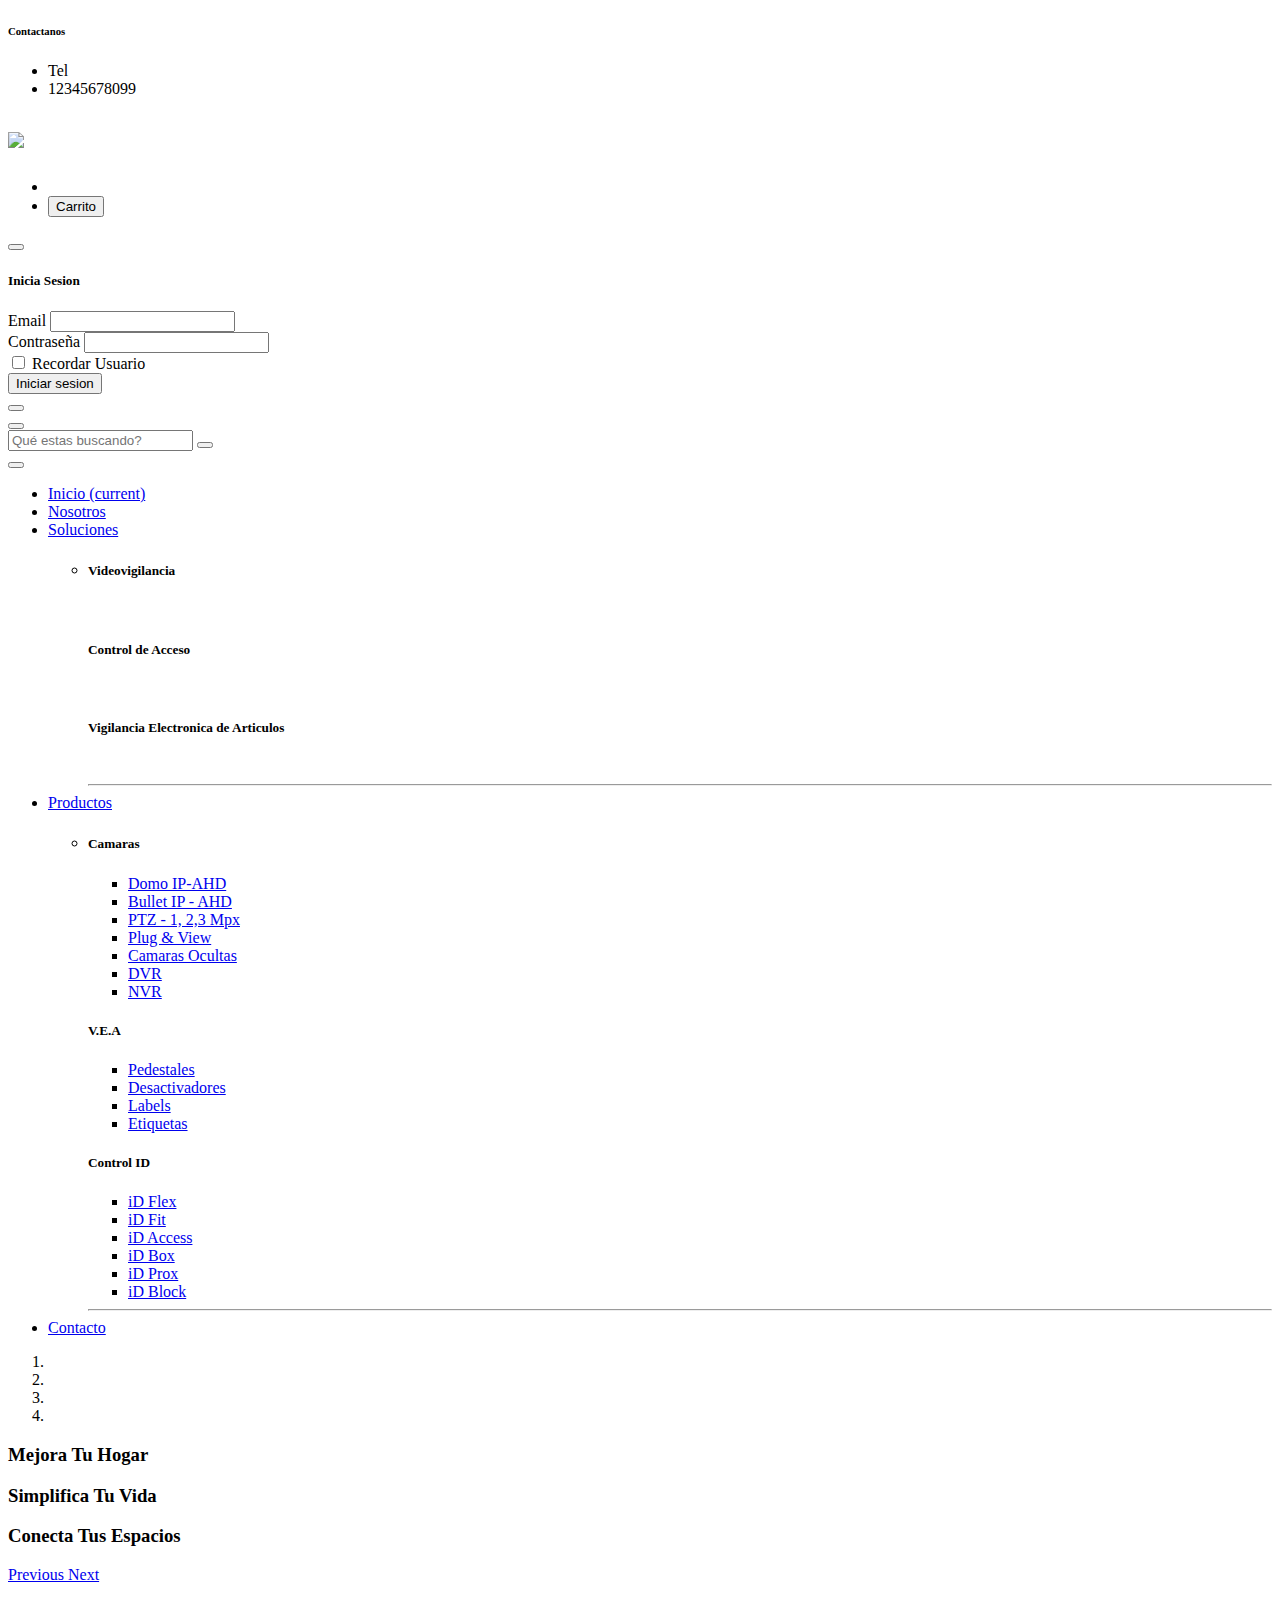
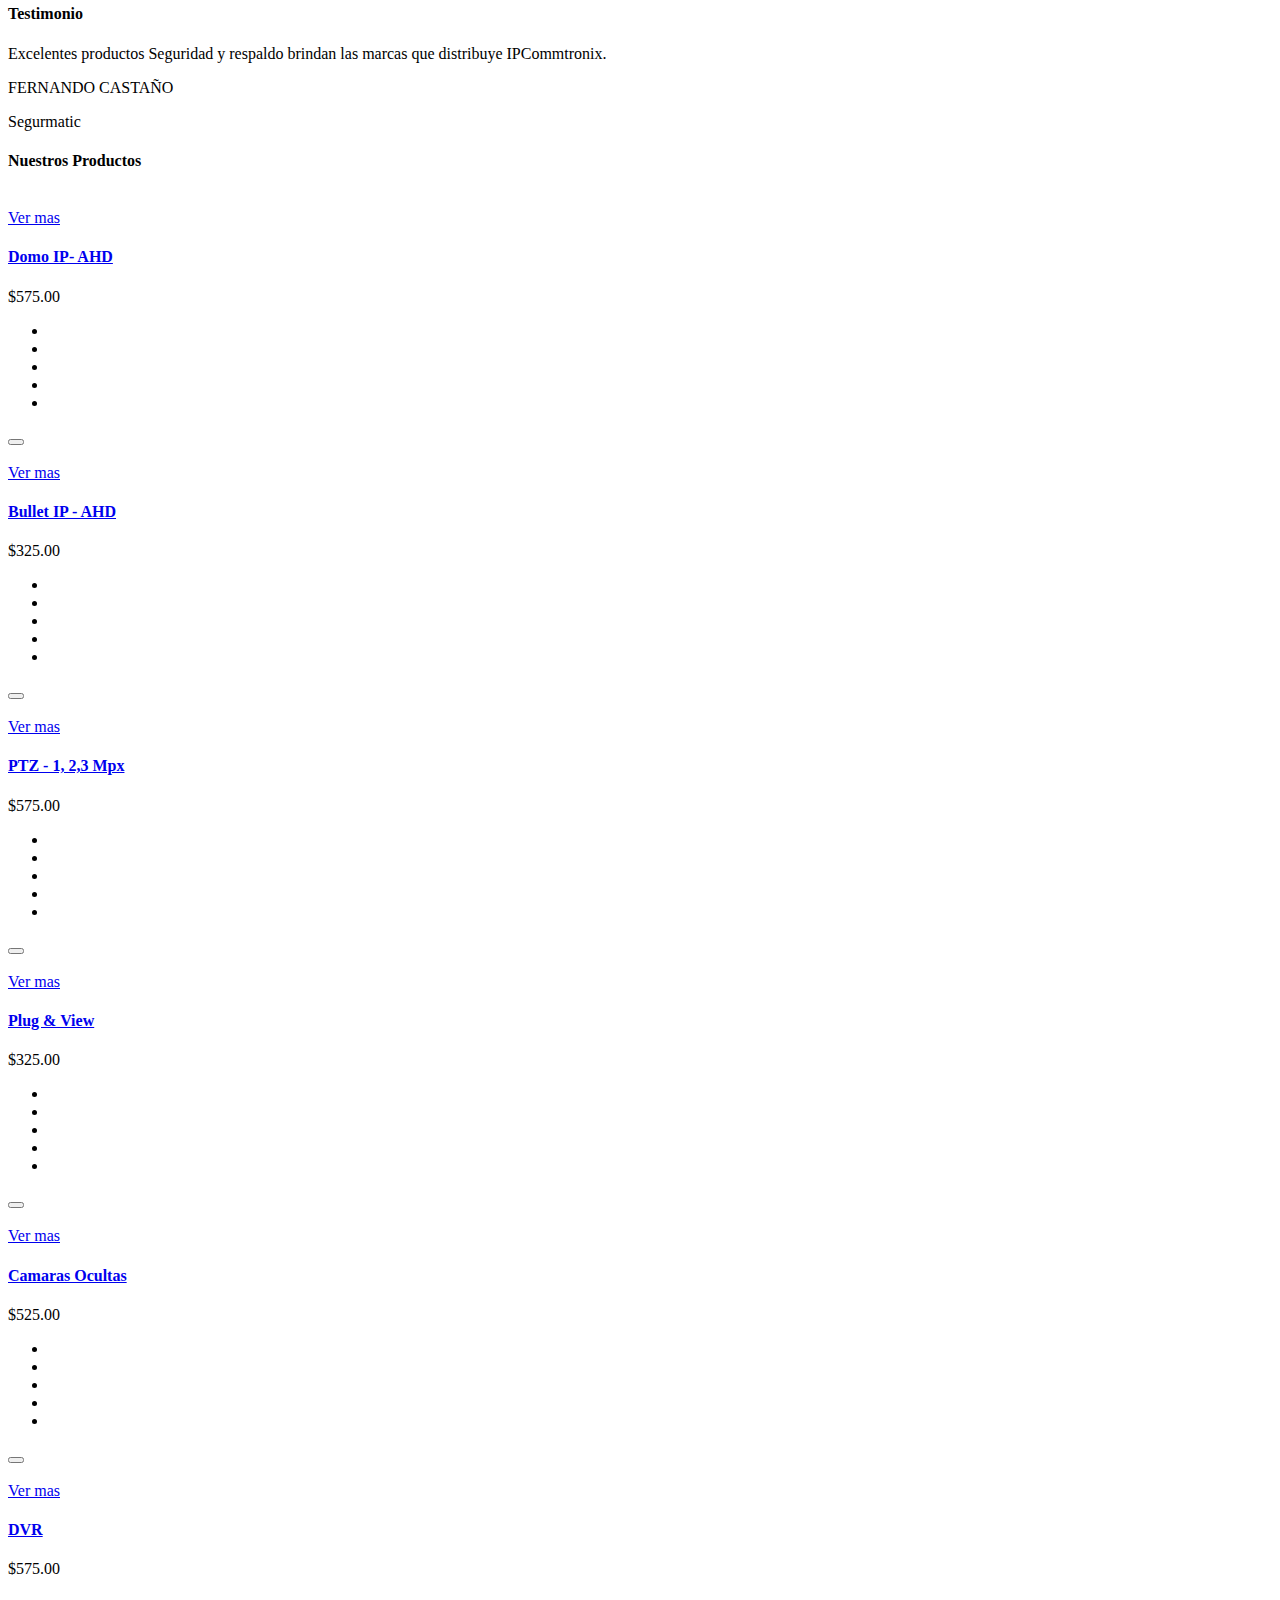
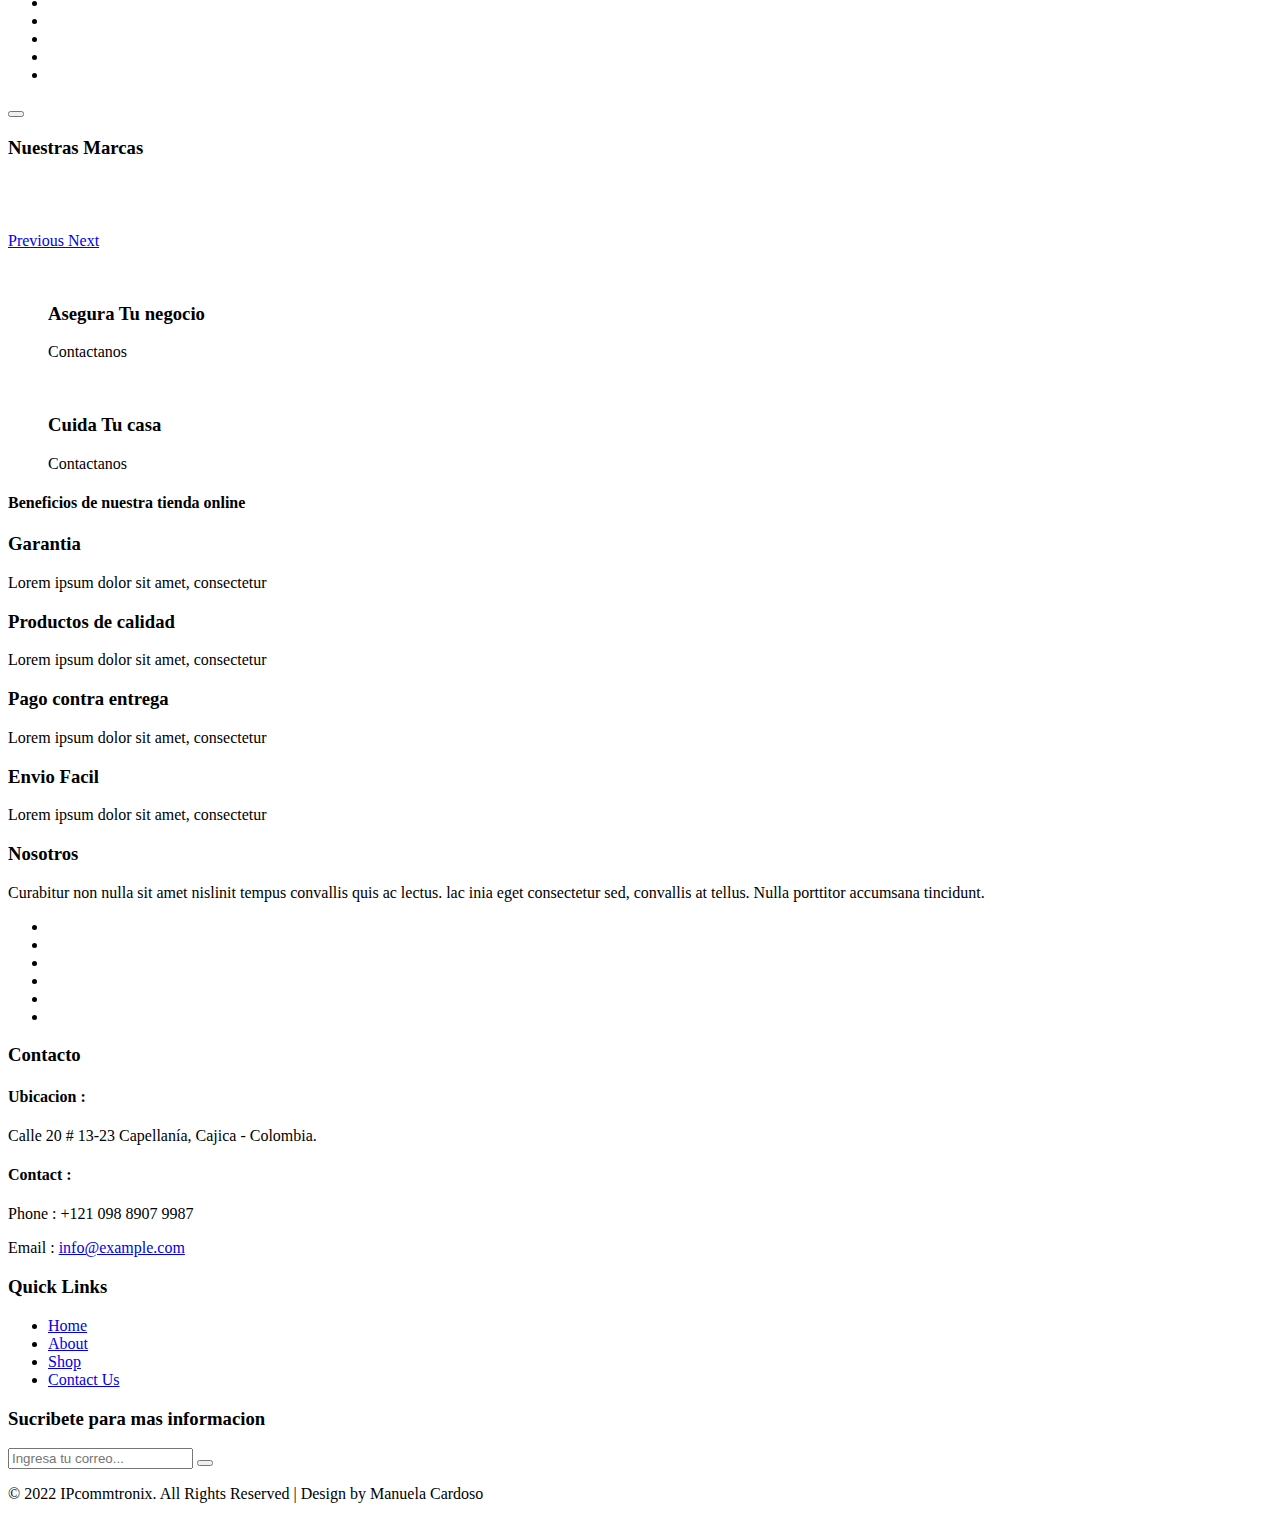
==== index.html @ acbab5c2 "Add files via upload" ====
<!DOCTYPE html>
<html lang="zxx">

<head>
	<title>I JINSEI</title>
	<meta name="viewport" content="width=device-width, initial-scale=1">
	<meta charset="utf-8">
	<meta name="keywords" content="Goggles a Responsive web template, Bootstrap Web Templates, Flat Web Templates, Android Compatible web template, 
Smartphone Compatible web template, free webdesigns for Nokia, Samsung, LG, SonyEricsson, Motorola web design" />
	<script>
		addEventListener("load", function () {
			setTimeout(hideURLbar, 0);
		}, false);

		function hideURLbar() {
			window.scrollTo(0, 1);
		}
	</script>
	<link href="css/bootstrap.css" rel='stylesheet' type='text/css' />
	<link href="css/login_overlay.css" rel='stylesheet' type='text/css' />
	<link href="css/style6.css" rel='stylesheet' type='text/css' />
	<link rel="stylesheet" href="css/shop.css" type="text/css" />
	<link rel="stylesheet" href="css/owl.carousel.css" type="text/css" media="all">
	<link rel="stylesheet" href="css/owl.theme.css" type="text/css" media="all">
	<link href="css/style.css" rel='stylesheet' type='text/css' />
	<link href="css/fontawesome-all.css" rel="stylesheet">
	<link href="//fonts.googleapis.com/css?family=Inconsolata:400,700" rel="stylesheet">
	<link href="//fonts.googleapis.com/css?family=Poppins:100,100i,200,200i,300,300i,400,400i,500,500i,600,600i,700,700i,800"
	    rel="stylesheet">
</head>

<body>
	<div class="banner-top container-fluid" id="home">
		<!-- header -->
		<header>
			<div class="row">
				<div class="col-md-3 top-info text-left mt-lg-4">
					<h6>Contactanos</h6>
					<ul>
						<li>
							<i class="fas fa-phone"></i> Tel </li>
						<li class="number-phone mt-3">12345678099</li>
					</ul>
				</div>
				<div class="col-md-6 logo-w3layouts text-center">
					<h1 class="logo-w3layouts">
						<a class="navbar-brand" href="index.html">
							<img src="images/Logo.png" class="img-logo">
						</a>
					</h1>
				</div>
				<div class="col-md-3 top-info-cart text-right mt-lg-4">
					<ul class="cart-inner-info">
						<li class="button-log">
							<a class="btn-open" href="#">
								<span class="fa fa-user" aria-hidden="true"></span>
							</a>
						</li>
						<li class="galssescart galssescart2 cart cart box_1">
							<form action="#" method="post" class="last">
								<input type="hidden" name="cmd" value="_cart">
								<input type="hidden" name="display" value="1">
								<button class="top_googles_cart" type="submit" name="submit" value=""> Carrito <i class="fas fa-cart-arrow-down"></i></button>
							</form>
						</li>
					</ul>
					<!---->
					<div class="overlay-login text-left">
						<button type="button" class="overlay-close1">
							<i class="fa fa-times" aria-hidden="true"></i>
						</button>
						<div class="wrap">
							<h5 class="text-center mb-4">Inicia Sesion</h5>
							<div class="login p-5 bg-dark mx-auto mw-100">
								<form action="#" method="post">
									<div class="form-group">
										<label class="mb-2">Email</label>
										<input type="email" class="form-control" id="exampleInputEmail1" aria-describedby="emailHelp" placeholder="" required="">
									</div>
									<div class="form-group">
										<label class="mb-2">Contraseña</label>
										<input type="password" class="form-control" id="exampleInputPassword1" placeholder="" required="">
									</div>
									<div class="form-check mb-2">
										<input type="checkbox" class="form-check-input" id="exampleCheck1">
										<label class="form-check-label" for="exampleCheck1">Recordar Usuario</label>
									</div>
									<button type="submit" class="btn btn-primary submit mb-4">Iniciar sesion</button>

								</form>
							</div>
							<!---->
						</div>
					</div>
					<!---->
				</div>
			</div>
			<div class="search">
				<div class="mobile-nav-button">
					<button id="trigger-overlay" type="button">
						<i class="fas fa-search"></i>
					</button>
				</div>
				<!-- open/close -->
				<div class="overlay overlay-door">
					<button type="button" class="overlay-close">
						<i class="fa fa-times" aria-hidden="true"></i>
					</button>
					<form action="#" method="post" class="d-flex">
						<input class="form-control" type="search" placeholder="Qué estas buscando?" required="">
						<button type="submit" class="btn btn-primary submit">
							<i class="fas fa-search"></i>
						</button>
					</form>

				</div>
				<!-- open/close -->
			</div>
			<label class="top-log mx-auto"></label>
			<nav class="navbar navbar-expand-lg navbar-light bg-light top-header mb-2">

				<button class="navbar-toggler mx-auto" type="button" data-toggle="collapse" data-target="#navbarSupportedContent" aria-controls="navbarSupportedContent"
				    aria-expanded="false" aria-label="Toggle navigation">
					<span class="navbar-toggler-icon">
						
					</span>
				</button>
				<div class="collapse navbar-collapse" id="navbarSupportedContent">
					<ul class="navbar-nav nav-mega mx-auto">
						<li class="nav-item active">
							<a class="nav-link ml-lg-0" href="index.html">Inicio
								<span class="sr-only">(current)</span>
							</a>
						</li>
						<li class="nav-item">
							<a class="nav-link" href="about.html">Nosotros</a>
						</li>
						<li class="nav-item dropdown">
							<a class="nav-link dropdown-toggle" href="#" id="navbarDropdown" role="button" data-toggle="dropdown" aria-haspopup="true"
							    aria-expanded="false">
								Soluciones
							</a>
							<ul class="dropdown-menu mega-menu ">
								<li>
									<div class="row">
										<div class="col-md-4 media-list span4 text-left">
											<h5 class="tittle-w3layouts-sub"> Videovigilancia </h5>
											<div class="media-mini mt-3">
												<a href="404.html">
													<img src="images/banner1.jpg" class="img-fluid" alt="">
												</a>
											</div>
										</div>
										<div class="col-md-4 media-list span4 text-left">
											<h5 class="tittle-w3layouts-sub"> Control de Acceso </h5>
											<div class="media-mini mt-3">
												<a href="404.html">
													<img src="images/banner2.jpg" class="img-fluid" alt="">
												</a>
											</div>
										</div>
										<div class="col-md-4 media-list span4 text-left">
											<h5 class="tittle-w3layouts-sub"> Vigilancia Electronica de Articulos </h5>
											<div class="media-mini mt-3">
												<a href="404.html">
													<img src="images/banner3.jpeg" class="img-fluid" alt="">
												</a>
											</div>

										</div>
									</div>
									<hr>
								</li>
							</ul>
						</li>
						<li class="nav-item dropdown">
							<a class="nav-link dropdown-toggle" href="#" id="navbarDropdown1" role="button" data-toggle="dropdown" aria-haspopup="true"
							    aria-expanded="false">
								Productos
							</a>
							<ul class="dropdown-menu mega-menu ">
								<li>
									<div class="row">
										<div class="col-md-4 media-list span4 text-left">
											<h5 class="tittle-w3layouts-sub"> Camaras </h5>
											<ul>
												<li class="media-mini mt-3">
													<a href="shop.html">Domo IP-AHD</a>
												</li>
												<li class="">
													<a href="shop.html">Bullet IP - AHD</a>
												</li>
												<li>
													<a href="shop.html">PTZ - 1, 2,3 Mpx</a>
												</li>
												<li>
													<a href="shop.html">Plug & View</a>
												</li>
												<li>
													<a href="shop.html">Camaras Ocultas</a>
												</li>
												<li>
													<a href="shop.html">DVR</a>
												</li>
												<li>
													<a href="shop.html">NVR</a>
												</li>
											</ul>
										</div>
										<div class="col-md-4 media-list span4 text-left">
											<h5 class="tittle-w3layouts-sub"> V.E.A </h5>
											<ul>
												<li class="media-mini mt-3">
													<a href="shop.html">Pedestales</a>
												</li>
												<li class="">
													<a href="shop.html">Desactivadores</a>
												</li>
												<li>
													<a href="shop.html">Labels</a>
												</li>
												<li>
													<a href="shop.html">Etiquetas</a>
												</li>
											</ul>
										</div>
										<div class="col-md-4 media-list span4 text-left">
											<h5 class="tittle-w3layouts-sub-nav"> Control ID </h5>
											<ul>
												<li class="media-mini mt-3">
													<a href="shop.html">iD Flex</a>
												</li>
												<li class="">
													<a href="shop.html">iD Fit</a>
												</li>
												<li>
													<a href="shop.html">iD Access</a>
												</li>
												<li>
													<a href="shop.html">iD Box</a>
												</li>
												<li>
													<a href="shop.html">iD Prox</a>
												</li>
												<li>
													<a href="shop.html">iD Block</a>
												</li>
											</ul>
										</div>
									</div>
									<hr>
								</li>
							</ul>
						</li>
						<li class="nav-item">
							<a class="nav-link" href="contact.html">Contacto</a>
						</li>
					</ul>

				</div>
			</nav>
		</header>
		<!-- //header -->
		<!-- banner -->
		<div class="banner">
			<div id="carouselExampleIndicators" class="carousel slide" data-ride="carousel">
				<ol class="carousel-indicators">
					<li data-target="#carouselExampleIndicators" data-slide-to="0" class="active"></li>
					<li data-target="#carouselExampleIndicators" data-slide-to="1"></li>
					<li data-target="#carouselExampleIndicators" data-slide-to="2"></li>
					<li data-target="#carouselExampleIndicators" data-slide-to="3"></li>
				</ol>
				<div class="carousel-inner" role="listbox">
					<div class="carousel-item active">
						<div class="carousel-caption text-center">
							<h3>
								Mejora Tu Hogar
							</h3>
						</div>
					</div>
					<div class="carousel-item item2">
						<div class="carousel-caption text-center">
							<h3>
								Simplifica Tu Vida
							</h3>
						</div>
					</div>
					<div class="carousel-item item3">
						<div class="carousel-caption text-center">
							<h3>
								Conecta Tus Espacios
							</h3>
						</div>
					</div>
				</div>
				<a class="carousel-control-prev" href="#carouselExampleIndicators" role="button" data-slide="prev">
					<span class="carousel-control-prev-icon" aria-hidden="true"></span>
					<span class="sr-only">Previous</span>
				</a>
				<a class="carousel-control-next" href="#carouselExampleIndicators" role="button" data-slide="next">
					<span class="carousel-control-next-icon" aria-hidden="true"></span>
					<span class="sr-only">Next</span>
				</a>
			</div>
			<!--//banner -->
		</div>
	</div>
	<!--//banner-sec-->
	<section class="banner-bottom-wthreelayouts py-lg-5 py-3">
		<div class="container-tes">
			<div class="testimonials-text">
				<h4>Testimonio</h4>
				<p>Excelentes productos Seguridad y respaldo brindan las marcas que distribuye IPCommtronix.</p>
				<p></p>
				<p>FERNANDO CASTAÑO</p>
				<p>Segurmatic</p>
			</div>
		</div>
		<div class="separador">
			<h4>Nuestros Productos</h4>
		</div>
					<!--//banner-sec-->
					<div class="mid-slider">
						<div class="owl-carousel owl-theme row">
							<div class="item">
								<div class="gd-box-info text-center">
									<div class="product-men women_two bot-gd">
										<div class="product-googles-info slide-img googles">
											<div class="men-pro-item">
												<div class="men-thumb-item">
													<img src="images/s5.png" class="img-fluid" alt="">
													<div class="men-cart-pro">
														<div class="inner-men-cart-pro">
															<a href="shop.html" class="link-product-add-cart">Ver mas</a>
														</div>
													</div>
												</div>
												<div class="item-info-product">

													<div class="info-product-price">
														<div class="grid_meta">
															<div class="product_price">
																<h4>
																	<a href="shop.html">Domo IP- AHD</a>
																</h4>
																<div class="grid-price mt-2">
																	<span class="money ">$575.00</span>
																</div>
															</div>
															<ul class="stars">
																<li>
																	<a href="#">
																		<i class="fa fa-star" aria-hidden="true"></i>
																	</a>
																</li>
																<li>
																	<a href="#">
																		<i class="fa fa-star" aria-hidden="true"></i>
																	</a>
																</li>
																<li>
																	<a href="#">
																		<i class="fa fa-star" aria-hidden="true"></i>
																	</a>
																</li>
																<li>
																	<a href="#">
																		<i class="fa fa-star-half-o" aria-hidden="true"></i>
																	</a>
																</li>
																<li>
																	<a href="#">
																		<i class="fa fa-star-o" aria-hidden="true"></i>
																	</a>
																</li>
															</ul>
														</div>
														<div class="googles single-item hvr-outline-out">
															<form action="#" method="post">
																<input type="hidden" name="cmd" value="_cart">
																<input type="hidden" name="add" value="1">
																<input type="hidden" name="googles_item" value="Domo IP- AHD">
																<input type="hidden" name="amount" value="575.00">
																<button type="submit" class="googles-cart pgoogles-cart">
																	<i class="fas fa-cart-plus"></i>
																</button>
															</form>

														</div>
													</div>

												</div>
											</div>
										</div>
									</div>
								</div>
							</div>
							<div class="item">
								<div class="gd-box-info text-center">
									<div class="product-men women_two bot-gd">
										<div class="product-googles-info slide-img googles">
											<div class="men-pro-item">
												<div class="men-thumb-item">
													<img src="images/s6.png" class="img-fluid" alt="">
													<div class="men-cart-pro">
														<div class="inner-men-cart-pro">
															<a href="shop.html" class="link-product-add-cart">Ver mas</a>
														</div>
													</div>
												</div>
												<div class="item-info-product">

													<div class="info-product-price">
														<div class="grid_meta">
															<div class="product_price">
																<h4>
																	<a href="shop.html">Bullet IP - AHD</a>
																</h4>
																<div class="grid-price mt-2">
																	<span class="money ">$325.00</span>
																</div>
															</div>
															<ul class="stars">
																<li>
																	<a href="#">
																		<i class="fa fa-star" aria-hidden="true"></i>
																	</a>
																</li>
																<li>
																	<a href="#">
																		<i class="fa fa-star" aria-hidden="true"></i>
																	</a>
																</li>
																<li>
																	<a href="#">
																		<i class="fa fa-star" aria-hidden="true"></i>
																	</a>
																</li>
																<li>
																	<a href="#">
																		<i class="fa fa-star-half-o" aria-hidden="true"></i>
																	</a>
																</li>
																<li>
																	<a href="#">
																		<i class="fa fa-star-o" aria-hidden="true"></i>
																	</a>
																</li>
															</ul>
														</div>
														<div class="googles single-item hvr-outline-out">
															<form action="#" method="post">
																<input type="hidden" name="cmd" value="_cart">
																<input type="hidden" name="add" value="1">
																<input type="hidden" name="googles_item" value="Bullet IP - AHD">
																<input type="hidden" name="amount" value="325.00">
																<button type="submit" class="googles-cart pgoogles-cart">
																	<i class="fas fa-cart-plus"></i>
																</button>
															</form>

														</div>
													</div>

												</div>
											</div>
										</div>
									</div>
								</div>
							</div>
							<div class="item">
								<div class="gd-box-info text-center">
									<div class="product-men women_two bot-gd">
										<div class="product-googles-info slide-img googles">
											<div class="men-pro-item">
												<div class="men-thumb-item">
													<img src="images/s6.png" class="img-fluid" alt="">
													<div class="men-cart-pro">
														<div class="inner-men-cart-pro">
															<a href="shop.html" class="link-product-add-cart">Ver mas</a>
														</div>
													</div>
												</div>
												<div class="item-info-product">

													<div class="info-product-price">
														<div class="grid_meta">
															<div class="product_price">
																<h4>
																	<a href="single.html">PTZ - 1, 2,3 Mpx</a>
																</h4>
																<div class="grid-price mt-2">
																	<span class="money ">$575.00</span>
																</div>
															</div>
															<ul class="stars">
																<li>
																	<a href="#">
																		<i class="fa fa-star" aria-hidden="true"></i>
																	</a>
																</li>
																<li>
																	<a href="#">
																		<i class="fa fa-star" aria-hidden="true"></i>
																	</a>
																</li>
																<li>
																	<a href="#">
																		<i class="fa fa-star" aria-hidden="true"></i>
																	</a>
																</li>
																<li>
																	<a href="#">
																		<i class="fa fa-star-half-o" aria-hidden="true"></i>
																	</a>
																</li>
																<li>
																	<a href="#">
																		<i class="fa fa-star-o" aria-hidden="true"></i>
																	</a>
																</li>
															</ul>
														</div>
														<div class="googles single-item hvr-outline-out">
															<form action="#" method="post">
																<input type="hidden" name="cmd" value="_cart">
																<input type="hidden" name="add" value="1">
																<input type="hidden" name="googles_item" value="PTZ - 1, 2,3 Mpx">
																<input type="hidden" name="amount" value="575.00">
																<button type="submit" class="googles-cart pgoogles-cart">
																	<i class="fas fa-cart-plus"></i>
																</button>
															</form>

														</div>
													</div>

												</div>
											</div>
										</div>
									</div>
								</div>
							</div>
							<div class="item">
								<div class="gd-box-info text-center">
									<div class="product-men women_two bot-gd">
										<div class="product-googles-info slide-img googles">
											<div class="men-pro-item">
												<div class="men-thumb-item">
													<img src="images/s6.png" class="img-fluid" alt="">
													<div class="men-cart-pro">
														<div class="inner-men-cart-pro">
															<a href="shop.html" class="link-product-add-cart">Ver mas</a>
														</div>
													</div>
												</div>
												<div class="item-info-product">

													<div class="info-product-price">
														<div class="grid_meta">
															<div class="product_price">
																<h4>
																	<a href="single.html">Plug & View </a>
																</h4>
																<div class="grid-price mt-2">
																	<span class="money ">$325.00</span>
																</div>
															</div>
															<ul class="stars">
																<li>
																	<a href="#">
																		<i class="fa fa-star" aria-hidden="true"></i>
																	</a>
																</li>
																<li>
																	<a href="#">
																		<i class="fa fa-star" aria-hidden="true"></i>
																	</a>
																</li>
																<li>
																	<a href="#">
																		<i class="fa fa-star" aria-hidden="true"></i>
																	</a>
																</li>
																<li>
																	<a href="#">
																		<i class="fa fa-star-half-o" aria-hidden="true"></i>
																	</a>
																</li>
																<li>
																	<a href="#">
																		<i class="fa fa-star-o" aria-hidden="true"></i>
																	</a>
																</li>
															</ul>
														</div>
														<div class="googles single-item hvr-outline-out">
															<form action="#" method="post">
																<input type="hidden" name="cmd" value="_cart">
																<input type="hidden" name="add" value="1">
																<input type="hidden" name="googles_item" value="Plug & View">
																<input type="hidden" name="amount" value="325.00">
																<button type="submit" class="googles-cart pgoogles-cart">
																	<i class="fas fa-cart-plus"></i>
																</button>
															</form>

														</div>
													</div>

												</div>
											</div>
										</div>
									</div>
								</div>
							</div>
							<div class="item">
								<div class="gd-box-info text-center">
									<div class="product-men women_two bot-gd">
										<div class="product-googles-info slide-img googles">
											<div class="men-pro-item">
												<div class="men-thumb-item">
													<img src="images/s6.png" class="img-fluid" alt="">
													<div class="men-cart-pro">
														<div class="inner-men-cart-pro">
															<a href="shop.html" class="link-product-add-cart">Ver mas</a>
														</div>
													</div>
												</div>
												<div class="item-info-product">

													<div class="info-product-price">
														<div class="grid_meta">
															<div class="product_price">
																<h4>
																	<a href="single.html">Camaras Ocultas </a>
																</h4>
																<div class="grid-price mt-2">
																	<span class="money ">$525.00</span>
																</div>
															</div>
															<ul class="stars">
																<li>
																	<a href="#">
																		<i class="fa fa-star" aria-hidden="true"></i>
																	</a>
																</li>
																<li>
																	<a href="#">
																		<i class="fa fa-star" aria-hidden="true"></i>
																	</a>
																</li>
																<li>
																	<a href="#">
																		<i class="fa fa-star" aria-hidden="true"></i>
																	</a>
																</li>
																<li>
																	<a href="#">
																		<i class="fa fa-star-half-o" aria-hidden="true"></i>
																	</a>
																</li>
																<li>
																	<a href="#">
																		<i class="fa fa-star-o" aria-hidden="true"></i>
																	</a>
																</li>
															</ul>
														</div>
														<div class="googles single-item hvr-outline-out">
															<form action="#" method="post">
																<input type="hidden" name="cmd" value="_cart">
																<input type="hidden" name="add" value="1">
																<input type="hidden" name="googles_item" value="Camaras Ocultas ">
																<input type="hidden" name="amount" value="525.00">
																<button type="submit" class="googles-cart pgoogles-cart">
																	<i class="fas fa-cart-plus"></i>
																</button>
															</form>

														</div>
													</div>

												</div>
											</div>
										</div>
									</div>
								</div>
							</div>
							<div class="item">
								<div class="gd-box-info text-center">
									<div class="product-men women_two bot-gd">
										<div class="product-googles-info slide-img googles">
											<div class="men-pro-item">
												<div class="men-thumb-item">
													<img src="images/s5.png" class="img-fluid" alt="">
													<div class="men-cart-pro">
														<div class="inner-men-cart-pro">
															<a href="shop.html" class="link-product-add-cart">Ver mas</a>
														</div>
													</div>
												</div>
												<div class="item-info-product">

													<div class="info-product-price">
														<div class="grid_meta">
															<div class="product_price">
																<h4>
																	<a href="single.html">DVR </a>
																</h4>
																<div class="grid-price mt-2">
																	<span class="money ">$575.00</span>
																</div>
															</div>
															<ul class="stars">
																<li>
																	<a href="#">
																		<i class="fa fa-star" aria-hidden="true"></i>
																	</a>
																</li>
																<li>
																	<a href="#">
																		<i class="fa fa-star" aria-hidden="true"></i>
																	</a>
																</li>
																<li>
																	<a href="#">
																		<i class="fa fa-star" aria-hidden="true"></i>
																	</a>
																</li>
																<li>
																	<a href="#">
																		<i class="fa fa-star-half-o" aria-hidden="true"></i>
																	</a>
																</li>
																<li>
																	<a href="#">
																		<i class="fa fa-star-o" aria-hidden="true"></i>
																	</a>
																</li>
															</ul>
														</div>
														<div class="googles single-item hvr-outline-out">
															<form action="#" method="post">
																<input type="hidden" name="cmd" value="_cart">
																<input type="hidden" name="add" value="1">
																<input type="hidden" name="googles_item" value="DVR">
																<input type="hidden" name="amount" value="325.00">
																<button type="submit" class="googles-cart pgoogles-cart">
																	<i class="fas fa-cart-plus"></i>
																</button>
															</form>

														</div>
													</div>

												</div>
											</div>
										</div>
									</div>
								</div>
							</div>
						</div>
					</div>
				</div>
				<!-- /testimonials -->
				<div class="testimonials py-lg-4 py-3 mt-4">
					<div class="testimonials-inner py-lg-4 py-3">
						<h3 class="tittle-w3layouts text-center my-lg-4 my-4">Nuestras Marcas</h3>
						<div id="carouselExampleControls" class="carousel slide" data-ride="carousel">
							<div class="carousel-inner" role="listbox">
								<div class="carousel-item active">
									<div class="testimonials_grid text-center">
										<img src="images/provision-isr.png" alt="">
										<img src="images/Sensormatic.jpeg" alt="">
										<img src="images/Virdi.png" alt="">
									</div>
								</div>
								<div class="carousel-item">
									<div class="testimonials_grid text-center">
										<div class="Segundo">
											<img src="images/Neural-Labs.png" alt="">
											<img src="images/Logo_Lantech.png" alt="">
											<img src="images/Allied_Telesis.png" alt="">
										</div>
									</div>
								</div>
								<div class="carousel-item">
									<div class="testimonials_grid text-center">
										<img src="images/Control-ID.png" alt="">
										<img src="images/avigilon.png" alt="">
										<img src="images/rosslare.png" alt="">
									</div>
								</div>
								<a class="carousel-control-prev test" href="#carouselExampleControls" role="button" data-slide="prev">
									<span class="fas fa-long-arrow-alt-left"></span>
									<span class="sr-only">Previous</span>
								</a>
								<a class="carousel-control-next test" href="#carouselExampleControls" role="button" data-slide="next">
									<span class="fas fa-long-arrow-alt-right" aria-hidden="true"></span>
									<span class="sr-only">Next</span>

								</a>
							</div>
						</div>
					</div>
				</div>
				<!-- //testimonials -->
				<div class="row galsses-grids pt-lg-5 pt-3">
					<div class="col-lg-6 galsses-grid-left">
						<figure class="effect-lexi">
							<img src="images/banner3.jpeg" alt="" class="img-fluid">
							<figcaption>
								<h3>Asegura
									<span>Tu negocio</span>
								</h3>
								<p>Contactanos</p>
							</figcaption>
						</figure>
					</div>
					<div class="col-lg-6 galsses-grid-left">
						<figure class="effect-lexi">
							<img src="images/banner1.jpg" alt="" class="img-fluid">
							<figcaption>
								<h3>Cuida
									<span>Tu casa</span>
								</h3>
								<p>Contactanos</p>
							</figcaption>
						</figure>
					</div>
				</div>
				<!-- /clients-sec -->
				<div class="Beneficios p-lg-5 p-3 mt-4">
					<div class="beneficios-titulo">
						<h4>Beneficios de nuestra tienda online</h4>
					</div>
					<div class="row last-section">
						<div class="col-lg-3 footer-top-w3layouts-grid-sec">
							<div class="mail-grid-icon text-center">
								<i class="fas fa-gift"></i>
							</div>
							<div class="mail-grid-text-info">
								<h3>Garantia</h3>
								<p>Lorem ipsum dolor sit amet, consectetur</p>
							</div>
						</div>
						<div class="col-lg-3 footer-top-w3layouts-grid-sec">
							<div class="mail-grid-icon text-center">
								<i class="fas fa-shield-alt"></i>
							</div>
							<div class="mail-grid-text-info">
								<h3>Productos de calidad</h3>
								<p>Lorem ipsum dolor sit amet, consectetur</p>
							</div>
						</div>
						<div class="col-lg-3 footer-top-w3layouts-grid-sec">
							<div class="mail-grid-icon text-center">
								<i class="fas fa-dollar-sign"></i>
							</div>
							<div class="mail-grid-text-info">
								<h3>Pago contra entrega</h3>
								<p>Lorem ipsum dolor sit amet, consectetur</p>
							</div>
						</div>
						<div class="col-lg-3 footer-top-w3layouts-grid-sec">
							<div class="mail-grid-icon text-center">
								<i class="fas fa-truck"></i>
							</div>
							<div class="mail-grid-text-info">
								<h3>Envio Facil</h3>
								<p>Lorem ipsum dolor sit amet, consectetur</p>
							</div>
						</div>
					</div>
				</div>
				<!-- //clients-sec -->
			</div>
		</div>
	</section>
	<!-- about -->
	<!--footer -->
	<footer class="py-lg-5 py-3">
		<div class="container-fluid px-lg-5 px-3">
			<div class="row footer-top-w3layouts">
				<div class="col-lg-3 footer-grid-w3ls">
					<div class="footer-title">
						<h3>Nosotros</h3>
					</div>
					<div class="footer-text">
						<p>Curabitur non nulla sit amet nislinit tempus convallis quis ac lectus. lac inia eget consectetur sed, convallis at
							tellus. Nulla porttitor accumsana tincidunt.</p>
						<ul class="footer-social text-left mt-lg-4 mt-3">

							<li class="mx-2">
								<a href="#">
									<span class="fab fa-facebook-f"></span>
								</a>
							</li>
							<li class="mx-2">
								<a href="#">
									<span class="fab fa-twitter"></span>
								</a>
							</li>
							<li class="mx-2">
								<a href="#">
									<span class="fab fa-google-plus-g"></span>
								</a>
							</li>
							<li class="mx-2">
								<a href="#">
									<span class="fab fa-linkedin-in"></span>
								</a>
							</li>
							<li class="mx-2">
								<a href="#">
									<span class="fas fa-rss"></span>
								</a>
							</li>
							<li class="mx-2">
								<a href="#">
									<span class="fab fa-vk"></span>
								</a>
							</li>
						</ul>
					</div>
				</div>
				<div class="col-lg-3 footer-grid-w3ls">
					<div class="footer-title">
						<h3>Contacto</h3>
					</div>
					<div class="contact-info">
						<h4>Ubicacion :</h4>
						<p>Calle 20  # 13-23 Capellanía, Cajica - Colombia.</p>
						<div class="phone">
							<h4>Contact :</h4>
							<p>Phone : +121 098 8907 9987</p>
							<p>Email :
								<a href="mailto:info@example.com">info@example.com</a>
							</p>
						</div>
					</div>
				</div>
				<div class="col-lg-3 footer-grid-w3ls">
					<div class="footer-title">
						<h3>Quick Links</h3>
					</div>
					<ul class="links">
						<li>
							<a href="index.html">Home</a>
						</li>
						<li>
							<a href="404.html">About</a>
						</li>
						<li>
							<a href="shop.html">Shop</a>
						</li>
						<li>
							<a href="contact.html">Contact Us</a>
						</li>
					</ul>
				</div>
				<div class="col-lg-3 footer-grid-w3ls">
					<div class="footer-title">
						<h3>Sucribete para mas informacion</h3>
					</div>
					<div class="footer-text">
						<form action="#" method="post">
							<input class="form-control" type="email" name="Email" placeholder="Ingresa tu correo..." required="">
							<button class="btn1">
								<i class="far fa-envelope" aria-hidden="true"></i>
							</button>
							<div class="clearfix"> </div>
						</form>
					</div>
				</div>
			</div>
			<div class="copyright-w3layouts mt-4">
				<p class="copy-right text-center ">&copy; 2022 IPcommtronix. All Rights Reserved | Design by Manuela Cardoso
				</p>
			</div>
		</div>
	</footer>
	<!-- //footer -->

	<!--jQuery-->
	<script src="js/jquery-2.2.3.min.js"></script>
	<!-- newsletter modal -->
	<!-- Modal -->

	<!--search jQuery-->
	<script src="js/modernizr-2.6.2.min.js"></script>
	<script src="js/classie-search.js"></script>
	<script src="js/demo1-search.js"></script>
	<!--//search jQuery-->
	<!-- cart-js -->
	<script src="js/minicart.js"></script>
	<script>
		googles.render();

		googles.cart.on('googles_checkout', function (evt) {
			var items, len, i;

			if (this.subtotal() > 0) {
				items = this.items();

				for (i = 0, len = items.length; i < len; i++) {}
			}
		});
	</script>
	<!-- //cart-js -->
	<script>
		$(document).ready(function () {
			$(".button-log a").click(function () {
				$(".overlay-login").fadeToggle(200);
				$(this).toggleClass('btn-open').toggleClass('btn-close');
			});
		});
		$('.overlay-close1').on('click', function () {
			$(".overlay-login").fadeToggle(200);
			$(".button-log a").toggleClass('btn-open').toggleClass('btn-close');
			open = false;
		});
	</script>
	<!-- carousel -->
	<!-- Count-down -->
	<script src="js/simplyCountdown.js"></script>
	<link href="css/simplyCountdown.css" rel='stylesheet' type='text/css' />
	<script>
		var d = new Date();
		simplyCountdown('simply-countdown-custom', {
			year: d.getFullYear(),
			month: d.getMonth() + 2,
			day: 25
		});
	</script>
	<!--// Count-down -->
	<script src="js/owl.carousel.js"></script>
	<script>
		$(document).ready(function () {
			$('.owl-carousel').owlCarousel({
				loop: true,
				margin: 10,
				responsiveClass: true,
				responsive: {
					0: {
						items: 1,
						nav: true
					},
					600: {
						items: 2,
						nav: false
					},
					900: {
						items: 3,
						nav: false
					},
					1000: {
						items: 4,
						nav: true,
						loop: false,
						margin: 20
					}
				}
			})
		})
	</script>

	<!-- //end-smooth-scrolling -->


	<!-- dropdown nav -->
	<script>
		$(document).ready(function () {
			$(".dropdown").hover(
				function () {
					$('.dropdown-menu', this).stop(true, true).slideDown("fast");
					$(this).toggleClass('open');
				},
				function () {
					$('.dropdown-menu', this).stop(true, true).slideUp("fast");
					$(this).toggleClass('open');
				}
			);
		});
	</script>
	<!-- //dropdown nav -->
  <script src="js/move-top.js"></script>
    <script src="js/easing.js"></script>
    <script>
        jQuery(document).ready(function($) {
            $(".scroll").click(function(event) {
                event.preventDefault();
                $('html,body').animate({
                    scrollTop: $(this.hash).offset().top
                }, 900);
            });
        });
    </script>
    <script>
        $(document).ready(function() {
            /*
            						var defaults = {
            							  containerID: 'toTop', // fading element id
            							containerHoverID: 'toTopHover', // fading element hover id
            							scrollSpeed: 1200,
            							easingType: 'linear' 
            						 };
            						*/

            $().UItoTop({
                easingType: 'easeOutQuart'
            });

        });
    </script>
    <!--// end-smoth-scrolling -->

	<script src="js/bootstrap.js"></script>
	<!-- js file -->
</body>

</html>
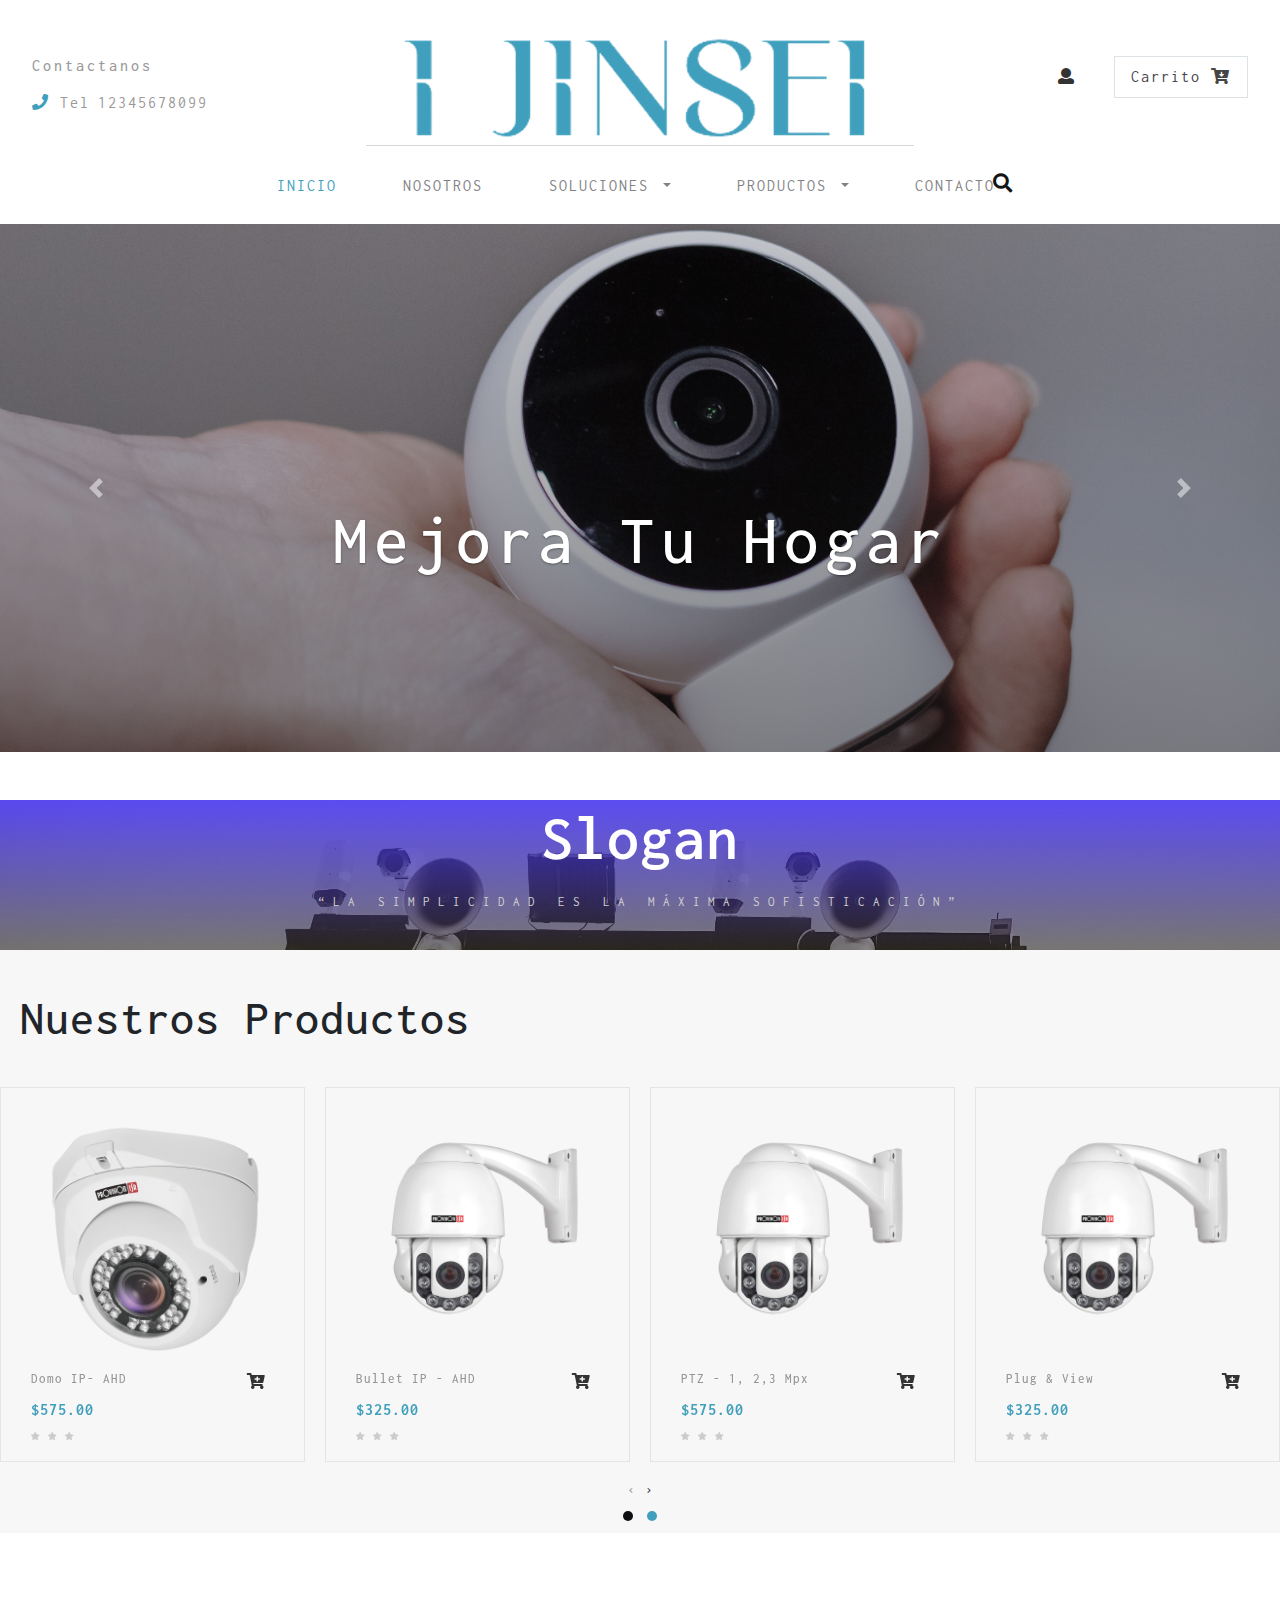
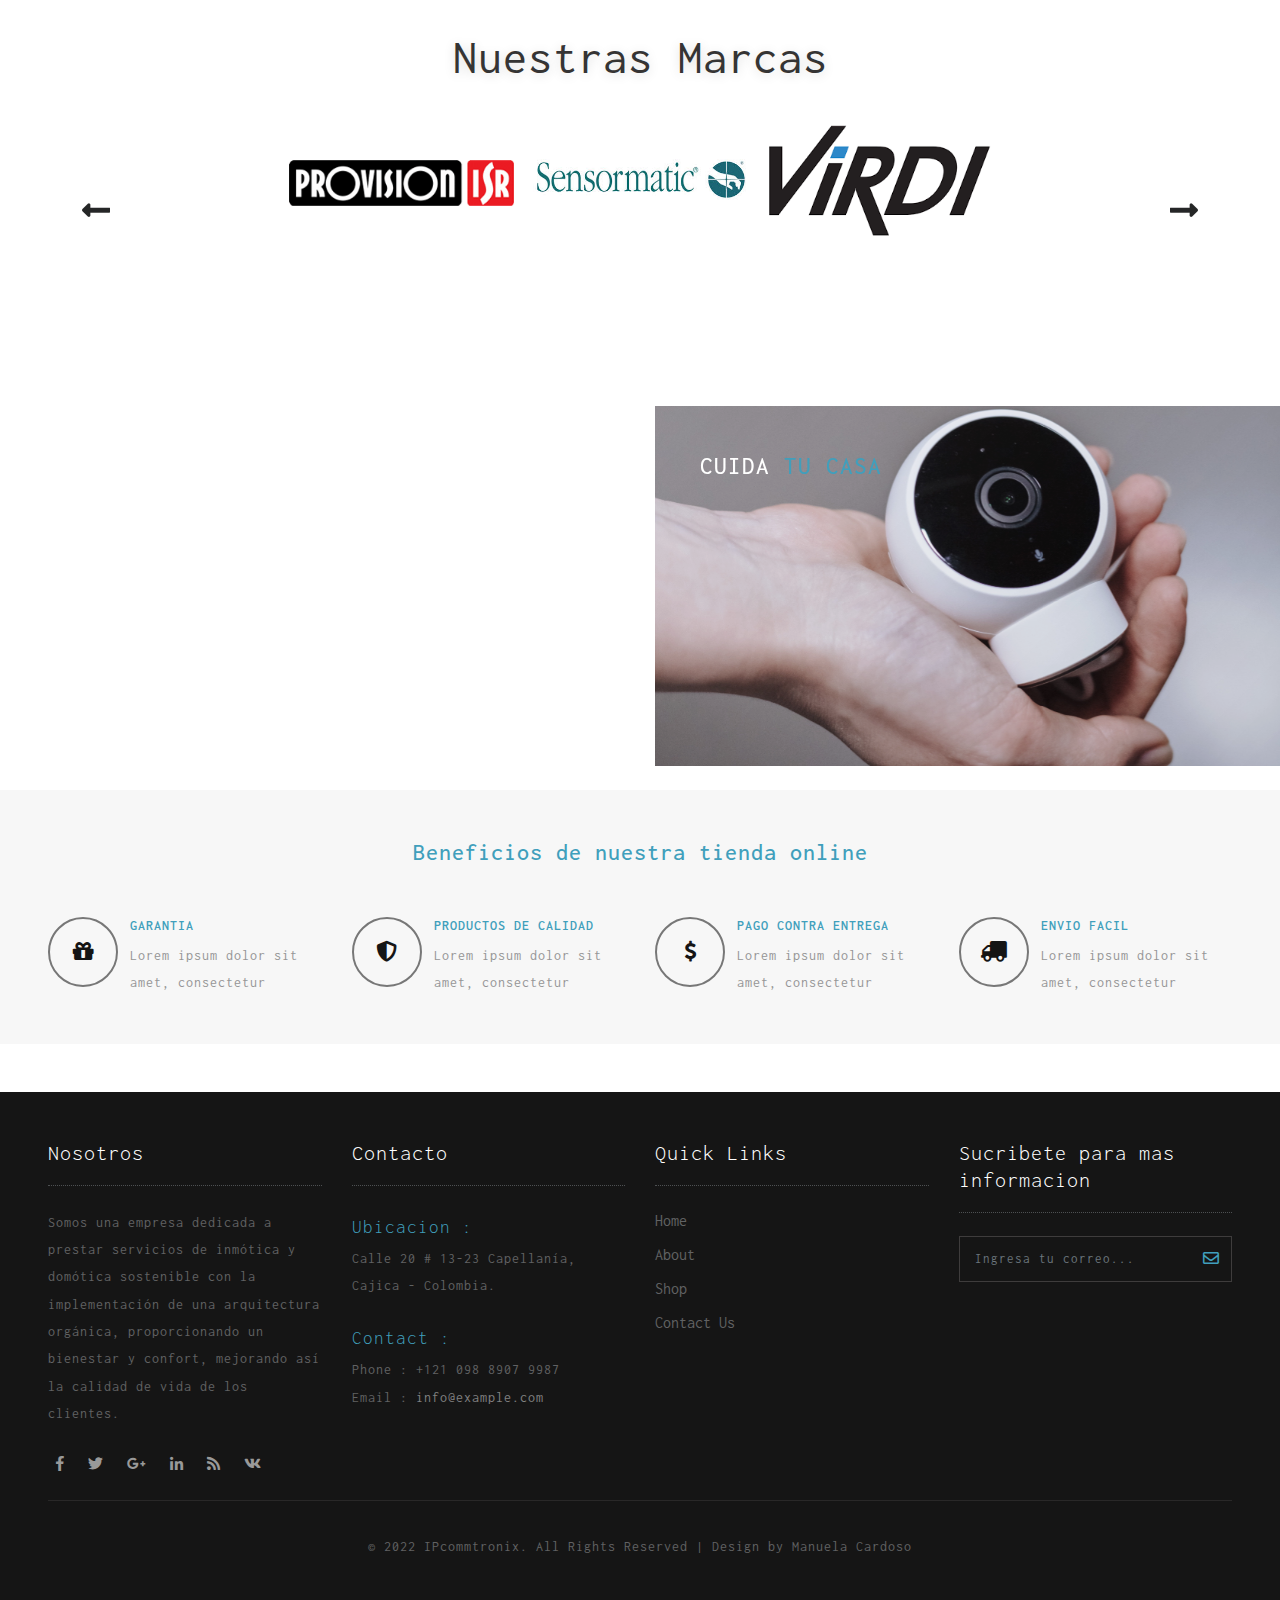
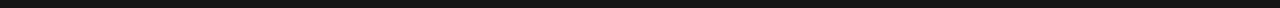
==== commit 02ee0b09: "Add files via upload" ====
--- a/index.html
+++ b/index.html
@@ -144,7 +144,7 @@
 								<li>
 									<div class="row">
 										<div class="col-md-4 media-list span4 text-left">
-											<h5 class="tittle-w3layouts-sub"> Videovigilancia </h5>
+											<h5 class="tittle-w3layouts-sub"> Bienestar y Confort </h5>
 											<div class="media-mini mt-3">
 												<a href="404.html">
 													<img src="images/banner1.jpg" class="img-fluid" alt="">
@@ -152,7 +152,7 @@
 											</div>
 										</div>
 										<div class="col-md-4 media-list span4 text-left">
-											<h5 class="tittle-w3layouts-sub"> Control de Acceso </h5>
+											<h5 class="tittle-w3layouts-sub"> Automatizacion </h5>
 											<div class="media-mini mt-3">
 												<a href="404.html">
 													<img src="images/banner2.jpg" class="img-fluid" alt="">
@@ -160,10 +160,10 @@
 											</div>
 										</div>
 										<div class="col-md-4 media-list span4 text-left">
-											<h5 class="tittle-w3layouts-sub"> Vigilancia Electronica de Articulos </h5>
+											<h5 class="tittle-w3layouts-sub"> IOT </h5>
 											<div class="media-mini mt-3">
 												<a href="404.html">
-													<img src="images/banner3.jpeg" class="img-fluid" alt="">
+													<img src="images/banner3.jpg" class="img-fluid" alt="">
 												</a>
 											</div>
 
@@ -309,11 +309,8 @@
 	<section class="banner-bottom-wthreelayouts py-lg-5 py-3">
 		<div class="container-tes">
 			<div class="testimonials-text">
-				<h4>Testimonio</h4>
-				<p>Excelentes productos Seguridad y respaldo brindan las marcas que distribuye IPCommtronix.</p>
-				<p></p>
-				<p>FERNANDO CASTAÑO</p>
-				<p>Segurmatic</p>
+				<h4>Slogan</h4>
+				<p>“La simplicidad es la máxima sofisticación”</p>
 			</div>
 		</div>
 		<div class="separador">
@@ -809,7 +806,7 @@
 				<div class="row galsses-grids pt-lg-5 pt-3">
 					<div class="col-lg-6 galsses-grid-left">
 						<figure class="effect-lexi">
-							<img src="images/banner3.jpeg" alt="" class="img-fluid">
+							<img src="images/banner3.jpg" alt="" class="img-fluid">
 							<figcaption>
 								<h3>Asegura
 									<span>Tu negocio</span>
@@ -888,8 +885,9 @@
 						<h3>Nosotros</h3>
 					</div>
 					<div class="footer-text">
-						<p>Curabitur non nulla sit amet nislinit tempus convallis quis ac lectus. lac inia eget consectetur sed, convallis at
-							tellus. Nulla porttitor accumsana tincidunt.</p>
+						<p>Somos una empresa dedicada a prestar servicios de inmótica y domótica sostenible con 
+							la implementación de una arquitectura orgánica, proporcionando un bienestar y confort, 
+							mejorando así la calidad de vida de los clientes.</p>
 						<ul class="footer-social text-left mt-lg-4 mt-3">
 
 							<li class="mx-2">
--- a/css/login_overlay.css
+++ b/css/login_overlay.css
@@ -0,0 +1,199 @@
+/**/
+
+/*styling open close button*/
+
+.button-log a {
+    color: #333;
+	font-size: 1em;
+	text-decoration: none;
+}
+.overlay-login button.overlay-close1  {
+    z-index: 9999;
+	color: #fff;
+}
+.btn-open:after {
+	color: #333;
+	transition-property: all .2s linear 0s;
+	-moz-transition: all .2s linear 0s;
+	-webkit-transition: all .2s linear 0s;
+	-o-transition: all .2s linear 0s;
+}
+
+.btn-open:hover:after {
+	color: #34B484;
+}
+
+.overlay-login.open .btn-close:after {
+	color: #fff;
+	font-family: "FontAwesome";
+	transition-property: all .2s linear 0s;
+	-moz-transition: all .2s linear 0s;
+	-webkit-transition: all .2s linear 0s;
+	-o-transition: all .2s linear 0s;
+}
+
+.btn-close:hover:after {
+	color: #34B484;
+}
+.overlay-login button.overlay-close1  {
+	z-index: 999;
+    color: #fff;
+    right: 0;
+    width: 40px;
+    height: 40px;
+    position: absolute;
+	left: 20px;
+    top: 20px;
+    overflow: hidden;
+    background: none;
+    color: #fff;
+    border: 2px solid #7a7f7f;
+	cursor: pointer;
+	
+}
+/*overlay*/
+
+.overlay-login {
+	display: none;
+    position: fixed;
+    top: 0;
+    background: #212529;
+    overflow: auto;
+	z-index: 9999;
+	padding: 3em 3em;
+	right: 0;
+	height: 100%;
+	transition: 0.5s all;
+    -webkit-transition: 0.5s all;
+    -moz-transition: 0.5s all;
+    -o-transition: 0.5s all;
+    -ms-transition: 0.5s all;
+}
+
+.wrap {
+    margin:5em auto 0;
+}
+.wrap h5 {
+    font-size: 2em;
+	color: #fff;
+}
+.wrap ul.wrap-nav {
+	border-bottom: 1px solid #575757;
+	text-transform: capitalize;
+	padding: 150px 0px 100px;
+}
+
+.wrap ul.wrap-nav li {
+	font-size: 20px;
+	display: inline-block;
+	vertical-align: top;
+	width: 24%;
+	position: relative;
+}
+
+.wrap ul.wrap-nav li a {
+	color: #34B484;
+	display: block;
+	padding: 8px 0;
+	text-decoration: none;
+	transition-property: all .2s linear 0s;
+	-moz-transition: all .2s linear 0s;
+	-webkit-transition: all .2s linear 0s;
+	-o-transition: all .2s linear 0s;
+}
+
+.wrap ul.wrap-nav li a:hover {
+	color: #f0f0f0;
+}
+
+.wrap ul.wrap-nav ul {
+	padding: 20px 0;
+}
+
+.wrap ul.wrap-nav ul li {
+	display: block;
+	font-size: 13px;
+	width: 100%;
+	color: #e9e9e9;
+}
+
+.wrap ul.wrap-nav ul li a {
+	color: #f0f0f0;
+}
+
+.wrap ul.wrap-nav ul li a:hover {
+	color: #34B484;
+}
+
+.social {
+	font-size: 25px;
+	padding: 20px;
+}
+
+.social p {
+	margin: 0;
+	padding: 20px 0 5px 0;
+	line-height: 30px;
+	font-size: 13px;
+}
+
+.social p a {
+	color: #34B484;
+	text-decoration: none;
+	margin: 0;
+	padding: 0;
+}
+
+.social-icon {
+	width: 80px;
+	height: 50px;
+	background: #e9e9e9;
+	color: #333;
+	display: inline-block;
+	margin: 0 20px;
+	transition-property: all .2s linear 0s;
+	-moz-transition: all .2s linear 0s;
+	-webkit-transition: all .2s linear 0s;
+	-o-transition: all .2s linear 0s;
+}
+
+.social-icon:hover {
+	background: #34B484;
+	color: #f0f0f0;
+}
+
+.social-icon i {
+	margin-top: 12px;
+}
+
+@media screen and (max-width:48em) {
+	.wrap ul.wrap-nav>li {
+		width: 100%;
+		padding: 20px 0;
+		border-bottom: 1px solid #575757;
+	}
+	.wrap ul.wrap-nav {
+		padding: 30px 0px 0px;
+	}
+	.social {
+		color: #c1c1c1;
+		font-size: 25px;
+		padding: 15px 0;
+	}
+	.social-icon {
+		width: 100%;
+		height: 50px;
+		background: #fff;
+		color: #333;
+		display: block;
+		margin: 5px 0;
+	}
+}
+
+.content {
+	width: 100%;
+	margin-top: 200px;
+	font-size: 20px;
+	color#333;
+	text-align: center;
+}--- a/css/style6.css
+++ b/css/style6.css
@@ -0,0 +1,232 @@
+
+.mobile-nav-button {
+		position: absolute;
+		right: 355px;
+		top: 24px;
+		z-index:9;
+	}
+/* Overlay style */
+.overlay {
+	position: fixed;
+    width: 100%;
+    height: 100%;
+    top: 0;
+    left: 0;
+	background: rgba(12, 12, 12, 0.98);
+    z-index: 99;
+}
+
+/* Overlay closing cross */
+.overlay .overlay-close {
+    width: 40px;
+    height: 40px;
+    position: absolute;
+    right: 50px;
+    top: 50px;
+    overflow: hidden;
+    background: none;
+    color: #fff;
+    border: 2px solid #7a7f7f;
+    cursor: pointer;
+}
+
+/* Menu style */
+.overlay form {
+	text-align: center;
+	position: relative;
+	top: 50%;
+	height:auto;
+	-webkit-transform: translateY(-50%);
+	transform: translateY(-50%);
+}
+button#trigger-overlay {
+    outline: none;
+    border: none;
+    background: none;
+    text-align: center;
+    color: #131415;
+	font-size: 1.2em;
+	cursor: pointer;
+}
+
+.search form input[type="search"] {
+    width: 100%;
+    padding: 1em 1.5em;
+    font-size: 17px;
+    color: #fff;
+    outline: none;
+    background: none;
+    -webkit-appearance: none;
+    border: 2px solid #fff;
+    -webkit-appearance: none;
+	letter-spacing: 4px;
+	border-radius:0;
+}
+.search button.btn.btn-primary.submit{
+	color: #fff;
+	font-size: 15px;
+	font-weight: 600;
+	text-transform: uppercase;
+	outline: none;
+	letter-spacing: 2px;
+	padding: 0.9em 3em;
+	border: none;
+	cursor: pointer;
+	transition: 0.5s all;
+	-webkit-transition: 0.5s all;
+	-moz-transition: 0.5s all;
+	-webkit-appearance: none;
+	background: #409fbc;
+	border-radius:0;
+}
+/* Menu style *
+.overlay ul {
+	list-style: none;
+	padding: 0;
+	margin: 0 auto;
+	display: inline-block;
+	height: 100%;
+	position: relative;
+}
+
+.overlay ul li {
+	display: block;
+	height: 20%;
+	height: calc(100% / 5);
+	min-height: 54px;
+	-webkit-backface-visibility: hidden;
+	backface-visibility: hidden;
+}
+
+.overlay ul li a {
+	font-size: 54px;
+	font-weight: 300;
+	display: block;
+	color: #fff;
+	-webkit-transition: color 0.2s;
+	transition: color 0.2s;
+}
+
+.overlay ul li a:hover,
+.overlay ul li a:focus {
+	color: #f0f0f0;
+}
+
+/* Effects */
+.overlay-door {
+	visibility: hidden;
+	width: 0;
+	left:49.99%;
+	-webkit-transform: translateX(-50%);
+	transform: translateX(-50%);
+	-webkit-transition: width 0.5s 0.3s, visibility 0s 0.8s;
+	transition: width 0.5s 0.3s, visibility 0s 0.8s;
+}
+
+.overlay-door.open {
+	visibility: visible;
+	width: 100%;
+	-webkit-transition: width 0.5s;
+	transition: width 0.5s;
+}
+
+.overlay-door form {
+	position: absolute;
+	left: 50%;
+	-webkit-transform: translateY(-50%) translateX(-50%);
+	transform: translateY(-50%) translateX(-50%);
+	width: 45%;
+}
+
+.overlay-door form,
+.overlay-door .overlay-close {
+	opacity: 0;
+	-webkit-transition: opacity 0.3s 0.5s;
+	transition: opacity 0.3s 0.5s;
+}
+
+.overlay-door.open form,
+.overlay-door.open .overlay-close {
+	opacity: 1;
+	-webkit-transition-delay: 0.5s;
+	transition-delay: 0.5s;
+}
+
+.overlay-door.close form,
+.overlay-door.close .overlay-close {
+	-webkit-transition-delay: 0s;
+	transition-delay: 0s;
+}
+
+/*--/responsive--*/
+@media(max-width:1366px) {
+    .mobile-nav-button {
+        position: absolute;
+        right: 245px;
+        top: 24px;
+    }
+}
+@media(max-width:1280px) {
+    .mobile-nav-button {
+        position: absolute;
+        right: 230px;
+        top: 24px;
+    }
+}
+@media (max-width: 1080px){
+    .mobile-nav-button {
+        position: absolute;
+        right: 200px;
+        top: 24px;
+    }
+}
+@media (max-width: 1050px){
+    .mobile-nav-button {
+        position: absolute;
+        right: 195px;
+        top: 24px;
+    }
+    .overlay-door form {
+        width: 70%;
+    }
+}
+@media (max-width: 1024px){
+    .mobile-nav-button {
+        position: absolute;
+        right: 185px;
+        top: 24px;
+    }
+}
+@media (max-width:767px){
+    .mobile-nav-button {
+        position: absolute;
+        right: 185px;
+        top: 36px;
+    }
+}
+@media (max-width:640px){
+    .mobile-nav-button {
+        position: absolute;
+        right: 112px;
+        top: 36px;
+    }
+    .overlay-door form {
+        width: 90%;
+    }
+}
+@media (max-width:480px){
+    .mobile-nav-button {
+        position: absolute;
+        right: 70px;
+        top: 36px;
+    }
+
+}
+@media (max-width:375px){
+    .mobile-nav-button {
+        position: absolute;
+        right: 46px;
+        top: 36px;
+    }
+}
+/*--//responsive--*/--- a/css/shop.css
+++ b/css/shop.css
@@ -0,0 +1,1665 @@
+body {
+	font-family: 'Inconsolata', monospace;
+}
+
+/*-- Shopping-Cart-PopUp --*/
+
+div#my-cart-modal {
+	background-color: rgba(0, 0, 0, 0.50);
+}
+
+div#my-cart-modal .modal-dialog {
+	width: 50%;
+	margin: 100px auto 0;
+}
+
+div#my-cart-modal .modal-content {
+	background-color: #F5F5F5;
+	box-shadow: none !important;
+	border: none !important;
+	border-radius: 0;
+	padding: 30px;
+}
+
+div#my-cart-modal .modal-header {
+	padding: 0 15px 15px;
+	border-bottom: 3px solid #333;
+}
+
+div#my-cart-modal h4#myModalLabel {
+	font-size: 20px;
+	color: #F60B0E;
+}
+
+div#my-cart-modal .modal-body {
+	padding: 0;
+}
+
+div#my-cart-modal .table {
+	margin: 0;
+}
+
+div#my-cart-modal .table>thead>tr>th,
+.table>tbody>tr>th,
+.table>tfoot>tr>th,
+.table>thead>tr>td,
+.table>tbody>tr>td,
+.table>tfoot>tr>td {
+	padding: 10px;
+	vertical-align: middle;
+	border: none;
+}
+
+div#my-cart-modal .table>tbody>tr {
+	border-top: 1px solid #CCC;
+}
+
+div#my-cart-modal .table>tbody>tr:nth-child(1) {
+	border: none;
+}
+
+div#my-cart-modal .btn-danger {
+	color: #000;
+	background-color: #FFF;
+	border-color: #000;
+}
+
+div#my-cart-modal .btn-danger:hover {
+	color: #fff;
+	background-color: #c9302c;
+	border-color: #c9302c;
+}
+
+div#my-cart-modal strong {
+	font-family: 'Montserrat', sans-serif;
+	color: #000;
+	font-size: 15px;
+}
+
+div#my-cart-modal .modal-footer {
+	border-top: 3px solid #000;
+}
+
+div#my-cart-modal button.btn.btn-default,
+div#my-cart-modal button.btn.btn-primary {
+	padding: 8px 0;
+	width: 15%;
+	font-family: 'Montserrat', sans-serif;
+	font-size: 14px;
+	border: none;
+	border-radius: 0;
+	outline: none;
+	background-color: #333;
+	color: #FFF;
+}
+
+div#my-cart-modal button.btn.btn-default:hover {
+	background-color: #F60B0E;
+}
+
+div#my-cart-modal button.btn.btn-primary a {
+	color: #FFF;
+}
+
+div#my-cart-modal button.btn.btn-primary:hover {
+	background-color: #F60B0E;
+}
+
+div#my-cart-modal .alert-danger {
+	color: #FFF;
+	text-align: center;
+	background-color: #F60B0E;
+	font-size: 15px;
+	margin: 20px;
+	border: none;
+	border-radius: 0;
+}
+
+div#my-cart-modal .close {
+	font-size: 25px;
+	opacity: 1;
+}
+
+div#my-cart-modal .close:hover,
+.close:focus {
+	opacity: 1;
+	color: #F60B0E;
+}
+
+/*-- //Shopping-Cart-PopUp --*/
+
+/*-- cart-button --*/
+
+button.top_googles_cart {
+    text-align: center;
+    background: none;
+    letter-spacing: 2px;
+    color: #454546;
+    cursor: pointer;
+    border: 1px solid #dde2e6;
+    padding: 0.5em 1em;
+}
+
+/*-- cart-css --*/
+
+#staplesbmincart form {
+	position: relative;
+	padding: 1em;
+	background: #fbfbfb;
+	-webkit-border-radius: 4px;
+	-moz-border-radius: 4px;
+	-o-border-radius: 4px;
+	-ms-border-radius: 4px;
+	border-radius: 4px;
+	color: #333;
+	-webkit-box-shadow: 0px 0px 5px 2px #9a9a9a;
+	-moz-box-shadow: 0px 0px 5px 2px #9a9a9a;
+	-o-box-shadow: 0px 0px 5px 2px #9a9a9a;
+	-ms-box-shadow: 0px 0px 5px 2px #9a9a9a;
+	box-shadow: 0px 0px 5px 2px #9a9a9a;
+}
+
+#staplesbmincart form ul {
+	overflow-y: scroll;
+	max-height: 300px;
+}
+
+#staplesbmincart {
+	display: none;
+	position: fixed;
+	left: 68%;
+	top: 16.9%;
+	width: 420px;
+}
+
+.sbmincart-showing #staplesbmincart {
+	display: block;
+	z-index: 9999;
+	-webkit-animation: zoomIn .3s ease;
+	-moz-animation: zoomIn .3s ease;
+	-o-animation: zoomIn .3s ease;
+	-ms-animation: zoomIn .3s ease;
+	animation: zoomIn .3s ease;
+}
+
+#staplesbmincart form.sbmincart-empty {
+	font-size: 16px;
+	font-weight: bold;
+}
+
+#staplesbmincart ul {
+	clear: both;
+	float: left;
+	width: 100%;
+	margin: 5px 0 20px;
+	padding: 1em;
+	list-style-type: none;
+	background: #fff;
+	border: 1px solid #ccc;
+	border-radius: 4px;
+	box-shadow: 1px 1px 3px rgba(0, 0, 0, 0.2);
+}
+
+#staplesbmincart .sbmincart-empty ul {
+	display: none;
+}
+
+#staplesbmincart .sbmincart-closer {
+	float: right;
+	margin: -3px -10px 0;
+	padding: 0 10px;
+	background: 0;
+	border: 0;
+	font-size: 25px;
+	cursor: pointer;
+	font-weight: bold;
+	outline: none;
+}
+
+#staplesbmincart .sbmincart-item {
+	clear: left;
+	padding: 7px 0;
+	min-height: 35px;
+	font-size: 1em;
+}
+
+#staplesbmincart .sbmincart-item+.sbmincart-item {
+	border-top: 1px solid #f2f2f2;
+}
+
+#staplesbmincart .sbmincart-item a {
+	color: #333;
+	text-decoration: none;
+}
+
+#staplesbmincart .sbmincart-details-name {
+	float: left;
+	width: 62%;
+}
+
+#staplesbmincart .sbmincart-details-quantity {
+	float: left;
+	width: 15%;
+}
+
+#staplesbmincart .sbmincart-details-remove {
+	float: left;
+	width: 7%;
+}
+
+#staplesbmincart .sbmincart-details-price {
+	float: left;
+	width: 16%;
+	text-align: right;
+}
+
+#staplesbmincart .sbmincart-attributes {
+	margin: 0;
+	padding: 0;
+	background: transparent;
+	border: 0;
+	border-radius: 0;
+	box-shadow: none;
+	color: #999;
+	font-size: 12px;
+	line-height: 22px;
+	overflow: inherit;
+	height: inherit;
+}
+
+#staplesbmincart .sbmincart-attributes li {
+	display: inline;
+}
+
+#staplesbmincart .sbmincart-attributes li:after {
+	content: ",";
+}
+
+#staplesbmincart .sbmincart-attributes li:last-child:after {
+	content: "";
+}
+
+#staplesbmincart .sbmincart-quantity {
+	width: 30px;
+	height: 18px;
+	padding: 2px 4px;
+	border: 1px solid #ccc;
+	border-radius: 4px;
+	box-shadow: inset 0 1px 1px rgba(0, 0, 0, 0.075);
+	font-size: 13px;
+	text-align: right;
+	transition: border linear 0.2s, box-shadow linear 0.2s;
+	-webkit-transition: border linear 0.2s, box-shadow linear 0.2s;
+	-moz-transition: border linear 0.2s, box-shadow linear 0.2s;
+}
+
+#staplesbmincart .sbmincart-quantity:hover {
+	border-color: #0078C1;
+}
+
+#staplesbmincart .sbmincart-quantity:focus {
+	border-color: #0078C1;
+	outline: 0;
+	box-shadow: inset 0 1px 1px rgba(0, 0, 0, 0.075), 0 0 3px rgba(0, 120, 193, 0.4);
+}
+
+#staplesbmincart .sbmincart-remove {
+	width: 18px;
+	height: 19px;
+	margin: 2px 0 0;
+	padding: 0;
+	background: #b7b7b7;
+	border: 1px solid #a3a3a3;
+	border-radius: 3px;
+	color: #fff;
+	font-size: 13px;
+	opacity: 0.70;
+	cursor: pointer;
+}
+
+#staplesbmincart .sbmincart-remove:hover {
+	opacity: 1;
+}
+
+#staplesbmincart .sbmincart-footer {
+	clear: left;
+	text-align: center;
+	margin-right: 1.5em;
+	position: relative;
+}
+
+p.sbmincart-empty-text {
+	color: #f44336;
+	font-weight: 500;
+}
+
+#staplesbmincart .sbmincart-subtotal {
+	bottom: 3px;
+	padding-left: 0;
+	font-size: 14px;
+	font-weight: bold;
+	display: block;
+	text-align: left;
+	letter-spacing: 1px;
+}
+
+#staplesbmincart .sbmincart-submit {
+	margin-right: 6px;
+	padding: 0;
+	border: none;
+	color: #F60B0E;
+	background: none;
+	outline: none;
+	font-size: 0.87em;
+	font-weight: 700;
+	position: absolute;
+	text-transform: uppercase;
+	right: 0;
+	top: 0;
+}
+
+/* Let's get this party started */
+
+#staplesbmincart form ul::-webkit-scrollbar {
+	width: 5px;
+}
+
+/* Track */
+
+#staplesbmincart form ul::-webkit-scrollbar-track {
+	-webkit-box-shadow: inset 0 0 6px #999;
+	-moz-box-shadow: inset 0 0 6px #999;
+	-o-box-shadow: inset 0 0 6px #999;
+	-ms-box-shadow: inset 0 0 6px #999;
+	box-shadow: inset 0 0 6px #999;
+	-webkit-border-radius: 10px;
+	-moz-border-radius: 10px;
+	-o-border-radius: 10px;
+	-ms-border-radius: 10px;
+	border-radius: 10px;
+}
+
+/* Handle */
+
+#staplesbmincart form ul::-webkit-scrollbar-thumb {
+	-webkit-border-radius: 10px;
+	-moz-border-radius: 10px;
+	-o-border-radius: 10px;
+	-ms-border-radius: 10px;
+	border-radius: 10px;
+	background: #3c43a4;
+	-moz-box-shadow: inset 0 0 6px #3c43a4;
+	-o-box-shadow: inset 0 0 6px #3c43a4;
+	-ms-box-shadow: inset 0 0 6px #3c43a4;
+	-webkit-box-shadow: inset 0 0 6px #3c43a4;
+	box-shadow: inset 0 0 6px #3c43a4;
+}
+
+/*-- //cart-css --*/
+
+/*-- cart-button --*/
+
+.back form {
+	margin-top: 0.5em;
+}
+
+.googles-cart {
+	font-size: 1em;
+	color: #fff;
+	margin: 0;
+	text-decoration: none;
+	text-transform: capitalize;
+	border: none;
+	background: none;
+	outline: none;
+	-webkit-transition: .5s all;
+	-moz-transition: .5s all;
+	transition: .5s all;
+}
+
+.googles-cart:hover,
+.back a:hover {
+	box-shadow: none;
+}
+
+.back a {
+	font-size: 1em;
+	color: #fff;
+	padding: 4px 7px;
+	display: inline-block;
+}
+
+.men-pro-item {
+	position: relative;
+}
+/*-- Model-Slider --*/
+
+/*-- effect on products --*/
+
+.img-deals img {
+	width: 100%;
+	border: 1px solid #ddd;
+}
+
+.men-cart-pro {
+	bottom: 0;
+	left: 0;
+	margin: auto;
+	opacity: 0;
+	overflow: hidden;
+	position: absolute;
+	right: 0;
+	text-align: center;
+	top: 0;
+	transition: all 0.5s ease-out 0s;
+	visibility: hidden;
+}
+
+.product-men:nth-child(2) .product-new-top,
+.product-men:nth-child(6) .product-new-top,
+.product-men:nth-child(7) .product-new-top {
+	background: #FFC107;
+	/* Safari */
+	-webkit-transform: rotate(-90deg);
+	/* Firefox */
+	-moz-transform: rotate(-90deg);
+	/* IE */
+	-ms-transform: rotate(-90deg);
+	/* Opera */
+	-o-transform: rotate(-90deg);
+}
+.product-new-top,
+.product-men:nth-child(8) .product-new-top,
+.product-new-top,
+.product-men:nth-child(3) .product-new-top {
+	background: #219ff3;
+	/* Safari */
+	-webkit-transform: rotate(-90deg);
+	/* Firefox */
+	-moz-transform: rotate(-90deg);
+	/* IE */
+	-ms-transform: rotate(-90deg);
+	/* Opera */
+	-o-transform: rotate(-90deg);
+}
+
+.product-new-top {
+    background: #F60B0E;
+    color: #fff;
+    right: -18px;
+    position: absolute;
+    top: 10px;
+    width: 79px;
+    font-size: 13px;
+    height: 29px;
+    text-align: center;
+    line-height: 2.3;
+}
+
+span.money {
+	font-size: 1em;
+	color: #409fbc;
+	font-weight: 700;
+	letter-spacing: 1px;
+}
+
+.inner-men-cart-pro {
+	height: 100%;
+	position: relative;
+	width: 100%;
+	transition: all 0.5s ease-out 0s;
+}
+
+.inner-men-cart-pro ul {
+	left: 0;
+	margin: -60px 0 0;
+	padding: 0;
+	position: absolute;
+	top: 45%;
+	width: 100%;
+	transition: all 0.5s ease-out 0s;
+}
+
+.link-product-add-cart {
+	background: #0c0c0c;
+	color: #fff;
+	display: inline-block;
+	height: 40px;
+	line-height: 40px;
+	text-transform: uppercase;
+	transition: all 0.5s ease-out 0s;
+}
+
+.inner-men-cart-pro>ul>li {
+	display: inline-block;
+}
+
+.inner-men-cart-pro ul li a {
+	color: #fff;
+	transition: all 0.5s ease-out 0s;
+	display: block;
+	width: 40px;
+	height: 40px;
+	text-align: center;
+}
+
+.men-thumb-item:hover {
+	cursor: pointer;
+}
+
+.men-thumb-item:hover::before {
+	opacity: 1;
+	visibility: visible;
+}
+
+.men-thumb-item:hover .men-cart-pro {
+	opacity: 1;
+	visibility: visible;
+}
+
+.men-thumb-item:hover .inner-men-cart-pro ul {
+	margin: 20px 0 0;
+}
+
+.inner-men-cart-pro ul li a:hover {
+	background: #ffc229 none repeat scroll 0 0;
+}
+
+.inner-men-cart-pro .link-product-add-cart {
+	width: 42%;
+	top: 0px;
+	left: 28%;
+	margin: 0 auto;
+	position: absolute;
+	transition: all 0.5s ease-out 0s;
+	font-size: 0.8em;
+	font-weight: 700;
+    letter-spacing: 2px;
+}
+
+.men-thumb-item:hover .inner-men-cart-pro .link-product-add-cart {
+	top: 77%;
+}
+
+.link-product-add-cart:hover {
+    background: #409fbc;
+    color: #fff;
+}
+
+ul.stars a i {
+	color: #cecbcb;
+	font-size: 0.5em;
+}
+
+ul.stars li {
+	list-style: none;
+	display: inline-block;
+}
+
+ul.stars li a {
+	color: #333;
+}
+
+ul.stars li a i:hover {
+    color: #409fbc;
+}
+
+.product-googles-info {
+	padding: 15px;
+	border: 1px solid #e4e4e4;
+}
+
+/*-- //effect on products --*/
+
+/*-- product left --*/
+
+.ads-list {
+	width: 33.333%;
+	float: left;
+}
+
+.select-box {
+	background: rgba(255, 76, 76, 0.66);
+	padding: 30px 30px;
+	margin: 40px 0;
+	border-radius: 6px;
+	-webkit-border-radius: 6px;
+	-moz-border-radius: 6px;
+	-ms-border-radius: 6px;
+	-o-border-radius: 6px;
+}
+
+.ads-list label {
+	display: block;
+	font-size: 14px;
+	font-weight: 400;
+	color: #000;
+	margin-bottom: 6px;
+}
+
+.ads-list select {
+	width: 70%;
+	outline: none;
+	color: #000;
+	font-size: 15px;
+	border: 1px solid #eee;
+	padding: 7px 8px;
+}
+
+.btn-group.bootstrap-select.show-tick button {
+	padding: 8px 10px;
+}
+
+.bootstrap-select:not([class*="col-"]):not([class*="form-control"]):not(.input-group-btn) {
+	width: 260px;
+}
+
+#custom-search-input {
+	padding: 3px;
+	border: solid 1px #D1E0EE;
+	border-radius: 0;
+	-webkit-border-radius: 0px;
+	-moz-border-radius: 0px;
+	-ms-border-radius: 0px;
+	-o-border-radius: 0px;
+	background-color: #fff;
+	width: 80%;
+	color: #000;
+}
+
+#custom-search-input input {
+	border: 0;
+	box-shadow: none;
+}
+
+#custom-search-input button {
+	margin: 2px 0 0 0;
+	background: none;
+	box-shadow: none;
+	border: 0;
+	color: #666666;
+	padding: 0 8px 0 10px;
+	border-left: solid 1px #ccc;
+}
+
+#custom-search-input button:hover {
+	border: 0;
+	box-shadow: none;
+	border-left: solid 1px #ccc;
+}
+
+#custom-search-input .glyphicon-search {
+	font-size: 23px;
+}
+
+.input-lg {
+	height: 29px;
+	padding: 0px 10px;
+	font-size: 15px;
+	line-height: 1.3333333;
+	border-radius: 0;
+	-webkit-border-radius: 0px;
+	-moz-border-radius: 0px;
+	-ms-border-radius: 0px;
+	-o-border-radius: 0px;
+}
+
+#custom-search-input .glyphicon-search {
+	font-size: 16px;
+}
+
+.btn-default {
+	border-color: #D1E0EE;
+}
+
+.btn {
+	display: inline-block;
+}
+
+.search-hotel input[type="search"] {
+    outline: none;
+    padding: 12px 15px;
+    color: #888;
+    font-size: 13px;
+    width: 84%;
+    border: none;
+    background: none;
+    letter-spacing: 1px;
+    float: left;
+}
+
+.search-hotel form button.btn1 {
+    color: #409fbc;
+    border: none;
+    padding: 10px 0;
+    outline: none;
+    text-align: center;
+    text-decoration: none;
+    background: none;
+    cursor: pointer;
+    -webkit-transition: 0.5s all;
+    -moz-transition: 0.5s all;
+    -o-transition: 0.5s all;
+    -ms-transition: 0.5s all;
+    transition: 0.5s all;
+    float: right;
+	width: 15%;
+	background: #e2e2e2;
+}
+.search-hotel form button.btn1:hover{
+	background: #2f2f2f;
+	color:#fff;
+}
+.search-grid-left {
+	padding: 15px;
+	background: #f5f4f0;
+}
+
+h3.agileits-sear-head {
+	color: #181c27;
+	margin-bottom: 20px;
+	font-size: 1.1em;
+	font-weight: 600;
+}
+
+.search-hotel {
+	padding: 15px 0;
+}
+.search-hotel form {
+    border: 1px solid #ddd;
+}
+
+.img-deal1 {
+    float: left;
+    text-align: left;
+    width: 55%;
+    margin-left: 10%;
+}
+.img-deals {
+    float: left;
+    width: 25%;
+}
+/*-- Slider range --*/
+
+ul.dropdown-menu6,
+ul.dropdown-menu5 {
+	margin: 0;
+	position: relative;
+}
+
+ul.dropdown-menu6 li {
+	list-style: none;
+}
+
+ul.dropdown-menu6 li p {
+	width: 100%;
+}
+
+span.amount {
+	color: #ffffff;
+	font-size: 16px;
+}
+
+input#amount,
+input#amount1 {
+    font-size: 15px;
+    outline: none;
+    background: none;
+    word-spacing: 1em;
+    color: #5a5a5a !important;
+    position: absolute;
+    left: 0%;
+    top: -27px;
+    margin-top: -10px;
+}
+
+.range,
+.w3-brand-select,
+.w3ls-featured-ads {
+	padding: 20px 20px;
+	border: 1px solid #e4e4e4;
+}
+
+.side-bar {
+	padding: 20px 15px;
+	border: 1px solid #e4e4e4;
+}
+
+.shop_left img,
+.shop_right img {
+	width: 100%;
+}
+
+.shop_left,
+.shop_right {
+	padding: 0;
+	margin-bottom: 1.3em;
+	position: relative;
+}
+
+.shop_left.shp,
+.shop_right.shp {
+	margin-bottom: 0;
+	margin-top: 1.2em;
+}
+
+.shop_left h6,
+.shop_right h6 {
+	font-size: 20px;
+	margin-top: 15px;
+	color: #fff;
+	letter-spacing: 1px;
+	font-weight: 700;
+	position: absolute;
+	top: 38%;
+	left: 12%;
+}
+
+/*-- //Slider range --*/
+
+
+/*-- check input --*/
+
+.left-side ul li {
+	display: inline-block;
+	width: 100%;
+	margin-bottom: 6px;
+}
+
+input.checked {
+	display: inline-block;
+	margin: 0;
+	cursor: pointer;
+}
+
+.left-side ul li span {
+	font-size: 13px;
+	color: #000;
+	letter-spacing: 1px;
+	margin-left: 3px;
+	vertical-align: top;
+}
+
+.left-side {
+	margin-top: 18px;
+}
+
+/*-- //check input --*/
+
+/*-- customer --*/
+
+.customer-rev ul li i {
+	color: #409fbc;
+    font-size: 0.7em;
+}
+
+.customer-rev ul li {
+	list-style: none;
+}
+
+.customer-rev ul li a span {
+	color: #000;
+	font-weight: normal;
+	font-size: 14px;
+	margin-left: 8px;
+}
+
+.product_price h4 a {
+	color: #959596;
+    font-size: 0.8em;
+    font-family: 'Inconsolata', monospace;
+}
+
+/*-- //customer --*/
+
+/*-- special deals --*/
+
+.img-deal1 h3 {
+	color: #080808;
+	font-size: 13px;
+	margin-bottom: 10px;
+	font-weight: 700;
+}
+
+.img-deal1 a {
+	font-size: 14px;
+	color: #6d6c6c;
+}
+
+.special-sec1:nth-child(3),
+.special-sec1:nth-child(5) {
+	margin: 15px 0;
+}
+
+.wrapper_top_shop {
+	padding: 15px;
+	border: 1px solid #e4e4e4;
+}
+
+/*-- //special deals --*/
+.wrapper_top_shop h4 {
+    font-size: 1.2em;
+}
+.wrapper_top_shop .inner-men-cart-pro .link-product-add-cart {
+    width: 56%;
+    top: 0px;
+	left: 22%;
+}
+/*-- nuts --*/
+
+.men-thumb-item {
+	text-align: center;
+	position: relative;
+}
+
+.item-info-product {
+	text-align: center;
+}
+
+span.item_price {
+	font-size: 18px;
+	color: #d60404;
+}
+
+.info-product-price del {
+	font-weight: 300;
+	margin-left: 13px;
+	font-size: 15px;
+}
+
+.product-sec1.product-sec2 {
+	background: url(../images/bg1.jpg)no-repeat 0px 0px;
+	background-attachment: fixed;
+	background-size: cover;
+	-webkit-background-size: cover;
+	-o-background-size: cover;
+	-moz-background-size: cover;
+	-ms-background-size: cover;
+	position: relative;
+}
+
+.effect-bg {
+	margin-top: 40px;
+}
+
+.effect-bg h3 {
+	color: #fff;
+	font-size: 47px;
+	letter-spacing: 3px;
+	font-weight: 600;
+}
+
+.effect-bg h6 {
+	font-size: 18px;
+	letter-spacing: 2px;
+	margin: 18px 0;
+	color: #fff;
+}
+
+.effect-bg p {
+	color: #000;
+}
+
+.product-men img {
+	width: 100%;
+}
+
+.grid_meta {
+	float: left;
+	width: 80%;
+	text-align: left;
+}
+
+button.googles-cart {
+	font-size: 1.4em;
+	color: #333;
+	border: none;
+	text-align: center;
+	border-left: none !important;
+	background: none;
+	margin-top: 0.5em;
+	cursor: pointer;
+}
+.product-googles-info:hover button.googles-cart{
+	color:#409fbc;
+}
+ul.footer_list_icons.single_in li {
+	color: #2f2f2f;
+	font-size: 15px;
+	font-weight: 600;
+	letter-spacing: 1px;
+}
+
+ul.footer_list_icons.single_in li a {
+	color: #565555;
+}
+
+ul.footer_list_icons.single_in li a:hover {
+	color: #333;
+}
+.product-googles-info.slide-img {
+    border: none;
+}
+.product-googles-info.slide-img .product-new-top {
+    background: #989494;
+}
+/*-- single-page --*/
+
+.single-right-left h3 {
+    font-size: 23px;
+    color: #409fbc;
+    margin: 0;
+    letter-spacing: 1px;
+}
+
+.single-right-left p {
+	color: #000;
+	font-size: 20px;
+	margin: .5em 0 1em;
+}
+
+.single-right-left del {
+	color: #555;
+	margin-left: 10px;
+	font-weight: 300;
+	font-size: 0.8em;
+}
+
+.description {
+	margin: 1.5em 0;
+}
+
+.description h5 {
+	color: #545454;
+	font-size: 0.9em;
+	margin-bottom: 12px;
+	letter-spacing: 1px;
+}
+
+.description p {
+	color: #545454;
+	line-height: 1.8em;
+	margin: 0.5em 0 0;
+	font-size: 0.9em;
+}
+
+.occasional {
+	margin: 2em 0;
+}
+
+.color-quality-right h5,
+.occasional h5 {
+	color: #000;
+	font-size: 16px;
+	margin: 0 0 12px;
+	letter-spacing: 1px;
+}
+
+.color-quality-right select {
+	padding: 5px 21px;
+}
+
+.colr {
+	width: 33.333%;
+	float: left;
+}
+
+.description input[type="text"] {
+    padding: 8px 8px;
+    color: #ccc;
+    font-size: 15px;
+    width: 45%;
+    outline: none;
+    letter-spacing: 1px;
+    float: left;
+    border-radius: 0;
+}
+
+.description input[type="submit"] {
+	color: #fff;
+	font-size: 16px;
+	background: #333;
+	border: none;
+	outline: none;
+	padding: 7px 17px 9px;
+	letter-spacing: 2px;
+	cursor: pointer;
+	text-transform: uppercase;
+}
+
+.description input[type="submit"]:hover {
+    background: #409fbc;
+}
+
+.occasion-cart a {
+	padding: 8px 20px;
+	text-decoration: none;
+	color: #fff;
+	font-size: 15px;
+	letter-spacing: 1px;
+	display: none;
+}
+.singlepage {
+    float: none!important;
+}
+.bootstrap-tab {
+	margin: 5em 0 0;
+}
+
+.bootstrap-tab-text p {
+	font-size: 14px;
+	color: #999;
+	line-height: 1.8em;
+}
+
+.bootstrap-tab-text h5,
+.add-review h4 {
+	text-transform: uppercase;
+	font-size: 1em;
+	color: #212121;
+	margin: 2em 0 1em 0;
+	font-weight: 600;
+	letter-spacing: 1px;
+}
+
+.bootstrap-tab-text p span {
+	display: block;
+	margin: 2em 0 0;
+}
+
+.bootstrap-tab-text-grid-left {
+	float: left;
+	width: 14%;
+}
+
+.bootstrap-tab-text-grid-right {
+	float: right;
+	width: 83%;
+}
+
+.bootstrap-tab-text-grid-right ul li {
+	display: inline-block;
+}
+
+.bootstrap-tab-text-grid-right ul li:nth-child(2) {
+	float: right;
+}
+
+.bootstrap-tab-text-grid-right ul li a {
+	font-size: 1em;
+    color: #409fbc;
+	text-transform: uppercase;
+	text-decoration: none;
+	font-weight: 600;
+}
+
+.bootstrap-tab-text-grid-right ul li a:hover {
+	color: #212121;
+}
+
+.bootstrap-tab-text-grid-right ul li a i {
+	left: -1em;
+}
+
+.bootstrap-tab-text-grids {
+	margin: 3em 0 0 0em;
+}
+
+.bootstrap-tab-text-grid-right p {
+	margin: 2em 0 0;
+	color: #545454;
+	font-size: 0.9em;
+	line-height: 2sem;
+}
+
+.bootstrap-tab-text-grid:nth-child(2) {
+	margin: 3em 0 0;
+}
+
+.add-review form {
+	margin: 2em 0 0;
+}
+
+.add-review input[type="text"],
+.add-review input[type="email"],
+.add-review textarea {
+    outline: none;
+    padding: 10px;
+    border: 1px solid #D2D2D2;
+    width: 49%;
+    font-size: 15px;
+    color: #888;
+    float: left;
+    border-radius: 0;
+}
+
+.add-review input[type="email"] {
+	margin-left: 1%;
+}
+
+.add-review textarea {
+	width: 100% !important;
+	min-height: 120px;
+	margin: 1em 0;
+	resize: none;
+}
+
+.add-review input[type="text"]:nth-child(3) {
+	width: 100%;
+	margin: 1em 0;
+}
+
+.add-review input[type="submit"] {
+	outline: none;
+	padding: 14px 0;
+	background: #409fbc;
+	border: none;
+	width: 20%;
+	font-size: 1em;
+	color: #fff;
+	font-weight: 700;
+	letter-spacing: 2px;
+	cursor: pointer;
+}
+
+.add-review input[type="submit"]:hover {
+	background: #000;
+}
+
+.nav .open>a,
+.nav .open>a:hover,
+.nav .open>a:focus {
+	background-color: #F60B0E;
+	color: #fff;
+}
+
+.product-men.single {
+	margin: 0;
+}
+
+.w3_agile_latest_arrivals {
+	margin: 4em auto 0;
+}
+
+.responsive_tabs_agileits {
+	margin-top: 3em;
+}
+
+.googles.single-item {
+	float: right;
+}
+
+.single_page h6 {
+	font-size: 1.2em;
+	font-weight: 700;
+	letter-spacing: 1px;
+	color: #4e4c4c;
+	margin-bottom: 1em;
+}
+
+.single_page p {
+	line-height: 2em;
+	color: #888;
+}
+
+p.para {
+	margin-top: 1em;
+}
+
+span.item_price {
+	font-size: 19px;
+	color: #212020;
+	font-weight: 600;
+}
+
+.singlepage button.googles-cart.pgoogles-cart {
+	font-size: 13px;
+	color: #fff;
+	background: #1d1d1d;
+	text-decoration: none;
+	position: relative;
+	border: none;
+	border-radius: 0;
+	text-transform: uppercase;
+	padding: .7em 1em;
+	outline: none;
+	letter-spacing: 1px;
+	font-weight: 600;
+	cursor: pointer;
+}
+
+.responsive_tabs {
+	margin-top: 4em;
+}
+
+.new_arrivals h3 {
+	font-size: 1.4em;
+	color: #080808;
+	font-size: 1.4em;
+	letter-spacing: 1px;
+	text-transform: uppercase;
+	font-weight: 700;
+	margin: 3em 0 1em 0;
+}
+
+.googles.single-item.single_page_b {
+	float: left;
+	margin-bottom: 2em;
+	width: 100%;
+}
+
+/*-- /Responsive --*/
+
+@media(max-width:1280px) {
+	.item-info-product h4 a {
+		font-size: 13px;
+	}
+	.googles.single-item {
+		float: right;
+		width: 15%;
+	}
+	.inner-men-cart-pro .link-product-add-cart {
+		width: 70%;
+		top: 0px;
+		left: 16%;
+		margin: 0 auto;
+		font-size: 0.9em;
+		height: 37px;
+	}
+	.product-new-top {
+		right: 0;
+		top: 0;
+		width: 65px;
+		font-size: 13px;
+		height: 29px;
+		line-height: 2.3;
+	}
+	.img-deals {
+		padding-left: 0;
+	}
+	#staplesbmincart {
+		left: 52%;
+		top: 16.9%;
+		width: 420px;
+	}
+    button.googles-cart {
+       font-size: 1em;
+    }
+}
+
+@media(max-width:1050px) {
+	.search-hotel input[type="search"] {
+		width: 75%;
+	}
+    .product-men.women_two.shop-gd {
+        float: left;
+        -webkit-box-flex: 0;
+        flex: 0 0 50%;
+        max-width: 50%;
+        margin-bottom: 1em;
+    }
+    .googles.single-item {
+        float: right;
+        width: 40%;
+    }
+    .product-men.women_two {
+        padding: 0 5px;
+    }
+    
+}
+
+@media(max-width:991px) {
+	.single-right-left.simpleCart_shelfItem {
+		margin-top: 2em;
+	}
+	.single-right-left {
+		width: 80%;
+	}
+    .responsive_tabs {
+        margin-top: 3em;
+        width: 100%;
+    }
+	.side-bar {
+		width: 100%;
+		margin-top: 2em;
+	}
+	.left-ads-display {
+		padding: 0;
+	}
+
+    .product-men.women_two.shop-gd,.product-men.women_two {
+        float: left;
+        -webkit-box-flex: 0;
+        flex: 0 0 50%;
+        max-width: 50%;
+        margin-bottom: 1em;
+    }
+    .product-men.women_two.bot-gd {
+        float: left;
+        -webkit-box-flex: 0;
+        flex: 0 0 100%;
+        max-width: 100%;
+        margin-bottom: 1em;
+    }
+    .left-ads-display {
+        padding: 0;
+        margin-top: 2em;
+    }
+    .product-men.women_two {
+        padding: 0 15px;
+    }
+    .product-men.women_two.bot-gd {
+        padding: 0 6px;
+    }
+     .add-review input[type="submit"] {
+        outline: none;
+        padding: 12px 0;
+        background: #409fbc;
+        border: none;
+        width:30%;
+    }
+}
+
+@media(max-width:800px) {
+	.single_page h6 {
+		font-size: 1.2em;
+		margin: 1em 0;
+	}
+	.bootstrap-tab-text-grid-right p {
+		margin: 1em 0 0;
+	}
+	#staplesbmincart {
+		left: 52%;
+		top: 16.9%;
+		width: 343px;
+	}
+    button.top_googles_cart {
+        padding: 0.5em 0.5em;
+        letter-spacing: 1px;
+    }
+}
+
+@media(max-width:736px) {
+	#staplesbmincart {
+		left: 52%;
+		top: 16.9%;
+		width: 289px;
+	}
+     .product-men.women_two {
+        padding: 0 10px;
+    }
+}
+@media(max-width:667px) {
+     .grid_meta {
+        float: center;
+        width: 100%;
+        text-align: center;
+    }
+    .googles.single-item {
+        float: none;
+        width: 100%;
+        text-align: center;
+    }
+    .googles.single-item.singlepage {
+        text-align: left;
+    }
+
+}
+@media(max-width:640px) {
+	#staplesbmincart .sbmincart-submit {
+		margin-right: -5px;
+		font-size: 0.7em;
+	}
+	#staplesbmincart .sbmincart-subtotal {
+		bottom: 3px;
+		font-size: 13px;
+	}
+	#staplesbmincart {
+		left: 52%;
+		top: 16.9%;
+		width: 260px;
+	}
+	#staplesbmincart .sbmincart-item a {
+		font-size: 0.8em;
+	}
+	#staplesbmincart .sbmincart-submit {
+		margin-right: -16px;
+		font-size: 0.7em;
+	}
+	#staplesbmincart .sbmincart-details-name {
+		float: left;
+		width: 51%;
+	}
+	#staplesbmincart .sbmincart-details-remove {
+		float: left;
+		width: 10%;
+	}
+	#staplesbmincart form {
+		position: relative;
+		padding: 1em 0.5em;
+	}
+    .add-review input[type="submit"] {
+        outline: none;
+        padding: 12px 0;
+        background: #409fbc;
+        border: none;
+        width: 50%;
+    }
+}
+
+@media(max-width:600px) {
+	.colr {
+		width: 47.333%;
+		float: left;
+	}
+	.new_arrivals h3 {
+		font-size: 1.2em;
+	}
+	.single-right-left {
+		width: 100%;
+	}
+    .product-men.women_two {
+        padding: 0 5px;
+    }
+    .testimonials_grid {
+        margin: 0 auto;
+        width: 81%;
+    }
+}
+
+@media(max-width:480px) {
+	.product-men {
+		padding-left: 0;
+		padding: 0;
+	}
+	#staplesbmincart {
+		left: 17%;
+		top: 15.9%;
+		width: 294px;
+	}
+	.single-right-left h3 {
+		font-size: 18px;
+	}
+	.colr {
+		width: 80%;
+		float: left;
+	}
+   figure.effect-lexi figcaption::before {
+        position: absolute;
+        right: -100px;
+        bottom: -100px;
+        width: 256px;
+        height: 254px;
+    }
+    figure.effect-lexi h3 {
+        font-size: 17px;
+    }
+    figure.effect-lexi p {
+        font-size: .7em;
+        line-height: 1.8em;
+    }
+     .add-review input[type="submit"] {
+        outline: none;
+        padding: 12px 0;
+        background: #409fbc;
+        border: none;
+        width: 50%;
+    }
+}
+
+@media(max-width:414px) {
+	span.money {
+		font-size: 0.9em;
+		font-weight: 700;
+	}
+	.inner-men-cart-pro .link-product-add-cart {
+		width: 80%;
+		top: 0px;
+		left: 10%;
+		margin: 0 auto;
+		font-size: 0.8em;
+		height: 37px;
+	}
+     .inner-men-cart-pro {
+        height: 87%;
+    }
+
+    .product-men.women_two.shop-gd, .product-men.women_two {
+        float: left;
+        -webkit-box-flex: 0;
+        flex: 0 0 100%;
+        max-width: 100%;
+        margin-bottom: 1em;
+    }
+    .inner-men-cart-pro {
+        height: 98%;
+    }
+    .item-info-product h4 a {
+        font-size: 16px;
+    }
+    .colr {
+        width: 100%;
+        float: left;
+    }
+  }
+
+@media(max-width:384px) {
+	.inner-men-cart-pro .link-product-add-cart {
+		width: 70%;
+		top: 0px;
+		left: 15%;
+		margin: 0 auto;
+		font-size: 0.8em;
+		height: 37px;
+	}
+	.item-info-product h4 a {
+		font-size: 15px;
+	}
+	#staplesbmincart {
+		left: 9%;
+		top: 15.9%;
+		width: 294px;
+	}
+}
+
+/*-- //Responsive --*/--- a/css/style.css
+++ b/css/style.css
@@ -0,0 +1,2470 @@
+html,
+body {
+    margin: 0;
+    font-size: 100%;
+    background: #fff;
+    font-family: 'Inconsolata', monospace;
+}
+
+body a {
+    text-decoration: none;
+    transition: 0.5s all;
+    -webkit-transition: 0.5s all;
+    -moz-transition: 0.5s all;
+    -o-transition: 0.5s all;
+    -ms-transition: 0.5s all;
+    font-family: 'Inconsolata', monospace;
+}
+
+a:hover {
+    text-decoration: none;
+}
+
+input[type="button"],
+input[type="submit"],
+input[type="text"],
+input[type="email"],
+input[type="search"] {
+    transition: 0.5s all;
+    -webkit-transition: 0.5s all;
+    -moz-transition: 0.5s all;
+    -o-transition: 0.5s all;
+    -ms-transition: 0.5s all;
+    font-family: 'Inconsolata', monospace;
+}
+
+h1,
+h2,
+h3,
+h4,
+h5,
+h6 {
+    margin: 0;
+    font-family: 'Inconsolata', monospace;
+    letter-spacing: 1px;
+}
+
+p {
+    margin: 0;
+    letter-spacing: 1px;
+    font-size: 0.9em;
+    line-height: 1.9em;
+    color: #959596;
+}
+
+ul {
+    margin: 0;
+    padding: 0;
+}
+
+label {
+    margin: 0;
+}
+
+/*-- header --*/
+
+/*-- header --*/
+
+header {
+    padding: 2em 2em 0 2em;
+}
+
+.top-bar_sub .btn-primary {
+    color: #000;
+    background-color: #00bce400;
+    border: 2px solid #00bce4;
+    font-size: 15px;
+    letter-spacing: 1px;
+}
+
+.top-bar_sub .btn-primary:hover {
+    color: #fff;
+    background-color: #00bce4;
+    border: 2px solid #00bce4;
+}
+
+.btn-primary:focus,
+.btn-primary.focus,
+.btn:focus,
+.btn.focus,
+.btn-primary:not(:disabled):not(.disabled):active:focus,
+.btn-primary:not(:disabled):not(.disabled).active:focus,
+.show>.btn-primary.dropdown-toggle:focus {
+    box-shadow: none;
+}
+
+span.sub {
+    font-size: 10px;
+    vertical-align: top;
+    background: #fff;
+    color: #555;
+    padding: 4px 12px;
+    text-shadow: 2px 2px 3px rgba(0, 0, 0, 0.14);
+}
+
+h1.logo-w3layouts a.navbar-brand {
+    font-size: 1.5em;
+    text-shadow: 2px 2px 3px rgba(0, 0, 0, 0.26);
+    color: #454546;
+    margin: 0;
+    font-weight: 700;
+    font-family: 'Poppins', sans-serif;
+    text-transform: uppercase;
+}
+
+.top-header {
+    background: none !important;
+}
+
+.navbar-light .navbar-nav .nav-link,
+.dropdown-item {
+    color: #828284;
+    font-size: 16px;
+    letter-spacing: 2px;
+    margin: 0em 0.5em;
+    padding: 10px 25px;
+    text-transform: uppercase;
+}
+
+.dropdown-item {
+    margin: 0 !important;
+    color: #777;
+}
+
+.dropdown-menu {
+    background-color: rgb(255, 255, 255);
+}
+
+.dropdown-item.active,
+.dropdown-item:active {
+    color: #000;
+    text-decoration: none;
+    background-color: #ffffff;
+}
+
+.dropdown-item:hover,
+.dropdown-item:focus {
+    color: #16181b;
+    text-decoration: none;
+    background-color: #eef0f3;
+}
+
+.navbar-light .navbar-nav .show>.nav-link,
+.navbar-light .navbar-nav .active>.nav-link,
+.navbar-light .navbar-nav .nav-link.show,
+.navbar-light .navbar-nav .nav-link.active,
+.navbar-light .navbar-nav .nav-link:hover {
+    color: #409fbc;
+    border-radius: 0px;
+}
+
+.dropdown-menu {
+    padding: 0;
+}
+
+/*---*/
+
+/*-- //mega-menu--*/
+
+.nav-mega .dropdown {
+    position: static;
+}
+
+.nav-mega .dropdown-menu.mega-menu {
+    -moz-box-sizing: border-box;
+    -webkit-box-sizing: border-box;
+    box-sizing: border-box;
+    -moz-border-radius-topleft: 0;
+    -webkit-border-top-left-radius: 0;
+    border-top-left-radius: 0;
+    -moz-border-radius-topright: 0;
+    -webkit-border-top-right-radius: 0;
+    border-top-right-radius: 0;
+    width: 80%;
+    margin-top: 0;
+    padding: 0;
+    border-color: #ddd;
+    margin: 0 auto;
+    left: 9%;
+    border-radius: 0;
+}
+
+.nav-mega .dropdown-menu.mega-menu>li {
+    padding: 3em 2em;
+}
+
+.nav-mega .dropdown-menu.mega-menu .media-list .media {
+    padding: 10px;
+    font-size: 13px;
+}
+
+.nav-mega .dropdown-menu.mega-menu .media-list .media-heading {
+    font-size: 16px;
+}
+
+
+.media-list li {
+    list-style: none;
+    color: #999;
+}
+
+.media-list li a {
+    color: #777;
+}
+
+.media-list li a:hover {
+    color: #141415;
+}
+
+.media-list h5 {
+    font-weight: 700;
+    font-size: 1.4em;
+    color: #333;
+}
+
+label.top-log {
+    width: 45%;
+    height: 1px;
+    background: #d7d7da;
+    display: block;
+    margin-bottom: 10px;
+}
+
+li.number-phone {
+    color: #3e3a3a;
+}
+.media-list a img{
+    width:100%;
+}
+/*-- /mega-menu--*/
+
+/*-- /search --*/
+.banner-top.container-fluid {
+    padding: 0;
+    margin: 0;
+}
+
+
+.search {
+    position: relative;
+}
+
+ul.cart-inner-info li {
+    display: inline-block;
+    list-style: none;
+    margin-left: 2em;
+}
+
+.top-info ul li {
+    list-style: none;
+    display: inline-block;
+    color: #999;
+    letter-spacing: 2px;
+}
+
+.top-info h6 {
+    color: #9c9b9b;
+    letter-spacing: 3px;
+}
+.top-info i {
+    color: #409fbc;
+}
+/*-- //header --*/
+
+/*--/banner --*/
+
+/* CUSTOMIZE THE CAROUSEL
+-------------------------------------------------- */
+
+/* Carousel base class */
+
+/* Since positioning the image, we need to help out the caption */
+
+.carousel-caption {
+    bottom: 13em;
+    z-index: 10;
+    margin: 0 auto;
+}
+
+/* Declare heights because of positioning of img element */
+
+.carousel-item {
+    height: 39em;
+    background-color: #777;
+}
+
+.carousel-item>img {
+    position: absolute;
+    top: 0;
+    left: 0;
+    min-width: 100%;
+    height: 32rem;
+}
+
+/*--/slider--*/
+
+.carousel-item {
+    background: -webkit-linear-gradient(rgba(23, 22, 23, 0.2), rgba(23, 22, 23, 0.5)), url(../images/banner1.jpg) no-repeat;
+    background: -moz-linear-gradient(rgba(23, 22, 23, 0.2), rgba(23, 22, 23, 0.5)), url(../images/banner1.jpg) no-repeat;
+    background: -ms-linear-gradient(rgba(23, 22, 23, 0.2), rgba(23, 22, 23, 0.5)), url(../images/banner1.jpg) no-repeat;
+    background: linear-gradient(rgba(23, 22, 23, 0.2), rgba(23, 22, 23, 0.5)), url(../images/banner1.jpg) no-repeat;
+    background-size: cover;
+}
+
+.carousel-item.item2 {
+    background: -webkit-linear-gradient(rgba(23, 22, 23, 0.2), rgba(23, 22, 23, 0.5)), url(../images/banner2.jpg) no-repeat;
+    background: -moz-linear-gradient(rgba(23, 22, 23, 0.2), rgba(23, 22, 23, 0.5)), url(../images/banner2.jpg) no-repeat;
+    background: -ms-linear-gradient(rgba(23, 22, 23, 0.2), rgba(23, 22, 23, 0.5)), url(../images/banner2.jpg) no-repeat;
+    background: linear-gradient(rgba(23, 22, 23, 0.2), rgba(23, 22, 23, 0.5)), url(../images/banner2.jpg) no-repeat;
+    background-size: cover;
+}
+
+.carousel-item.item3 {
+    background: -webkit-linear-gradient(rgba(23, 22, 23, 0.2), rgba(23, 22, 23, 0.5)), url(../images/banner3.jpeg) no-repeat;
+    background: -moz-linear-gradient(rgba(23, 22, 23, 0.2), rgba(23, 22, 23, 0.5)), url(../images/banner3.jpeg) no-repeat;
+    background: -ms-linear-gradient(rgba(23, 22, 23, 0.2), rgba(23, 22, 23, 0.5)), url(../images/banner3.jpeg) no-repeat;
+    background: linear-gradient(rgba(23, 22, 23, 0.2), rgba(23, 22, 23, 0.5)), url(../images/banner3.jpeg) no-repeat;
+    background-size: cover;
+}
+
+.carousel-caption h2,
+.carousel-caption h3 {
+    line-height: 1.4em;
+    text-shadow: 0 1px 2px rgba(0, 0, 0, 0.37);
+    font-size: 4.3em;
+    letter-spacing: 6px;
+}
+
+.carousel-caption h5 {
+    font-size: 1em;
+    letter-spacing: 1px;
+}
+
+.carousel-caption i {
+    display: block;
+    font-size: 0.3em;
+    letter-spacing: 10px;
+    line-height: 1.3em;
+}
+
+.carousel-indicators {
+    bottom: 17%;
+    left: 0%;
+    cursor: pointer;
+    display: none;
+}
+
+.bnr-button {
+    margin-top: 2em;
+}
+
+.carousel-control {
+    line-height: 42em;
+}
+
+.carousel-indicators li {
+    display: inline-block;
+    max-width: 20px;
+    height: 19px;
+    border-radius: 50%;
+    -webkit-border-radius: 50%;
+    -moz-border-radius: 50%;
+    -o-border-radius: 50%;
+    -ms-border-radius: 50%;
+    margin: 0 8px;
+}
+
+.carousel-indicators .active {
+    background: #1cbbb4;
+}
+/* Gibson Buttons */
+
+a.animated-button:link,
+a.animated-button:visited {
+	position: relative;
+	padding: 9px 35px;
+	color: #777;
+	font-size: 16px;
+	text-align: center;
+	text-decoration: none;
+	text-transform: uppercase;
+	overflow: hidden;
+	letter-spacing: 3px;
+	border-radius: 0;
+	z-index: 9;
+	text-shadow: 0 0 1px rgba(0, 0, 0, 0.2), 0 1px 0 rgba(0, 0, 0, 0.2);
+	-webkit-transition: all 1s ease;
+	-moz-transition: all 1s ease;
+	-o-transition: all 1s ease;
+	transition: all 1s ease;
+}
+
+a.animated-button:link:after,
+a.animated-button:visited:after {
+	content: "";
+	position: absolute;
+	height: 0%;
+	left: 50%;
+	top: 50%;
+	width: 150%;
+	z-index: -1;
+	-webkit-transition: all 0.75s ease 0s;
+	-moz-transition: all 0.75s ease 0s;
+	-o-transition: all 0.75s ease 0s;
+	transition: all 0.75s ease 0s;
+}
+
+a.animated-button:link:hover,
+a.animated-button:visited:hover {
+	color: #fff;
+	text-shadow: none;
+}
+
+a.animated-button:link:hover:after,
+a.animated-button:visited:hover:after {
+	height: 450%;
+}
+
+a.animated-button.gibson-three {
+	border: 2px solid #409fbc;
+	color: #fff;
+}
+
+a.animated-button.gibson-three:after {
+	opacity: 0;
+    background-image: -webkit-linear-gradient( transparent 50%, #409fbc82 50%);
+	background-image:-moz-linear-gradient( transparent 50%, #409fbc82 50%);
+	background-size: 10px 10px;
+	-moz-transform: translateX(-50%) translateY(-50%) rotate(90deg);
+	-ms-transform: translateX(-50%) translateY(-50%) rotate(90deg);
+	-webkit-transform: translateX(-50%) translateY(-50%) rotate(90deg);
+	transform: translateX(-50%) translateY(-50%) rotate(90deg);
+}
+
+a.animated-button.gibson-three:hover:after {
+	height: 600% !important;
+	opacity: 1;
+	color: #409fbc;
+}
+
+.container-tes {
+    background: -webkit-linear-gradient(rgba(59, 42, 250, 0.8), rgba(23, 22, 23, 0.5)), url(../images/Testimonio.jpg) no-repeat;
+    background: -moz-linear-gradient(rgba(59, 42, 250, 0.8), rgba(23, 22, 23, 0.5)), url(../images/Testimonio.jpg) no-repeat;
+    background: -ms-linear-gradient(rgb(60, 42, 250, 0.8), rgba(23, 22, 23, 0.5)), url(../images/Testimonio.jpg) no-repeat;
+    background: linear-gradient(rgb(60, 42, 250, 0.8), rgba(23, 22, 23, 0.5)), url(../images/Testimonio.jpg) no-repeat;
+    background-size: cover;
+    background-color: rgb(60, 42, 250);
+    width: 100%;
+    padding-right: 15px;
+    padding-left: 15px;
+    margin-right: auto;
+    margin-left: auto;
+}
+.testimonials-text h4{
+    font-size: 4em;
+    font-weight: 600;
+    color: #ffffff;
+    margin: 0;
+    padding: 0;
+}
+
+.testimonials-text p {
+    color: #d1d1d1;
+    font-size: 0.8em;
+    text-transform: uppercase;
+    letter-spacing: 8px;
+    margin: 1em 0 2em 0;
+}
+
+.testimonials-text {
+    margin: 0 auto;
+    text-align: center;
+    padding-bottom: 10px;
+}
+
+.separador{
+    padding-top: 40px;
+    padding-bottom: 40px;
+    padding-left: 20px;
+    background: #f7f7f7;
+}
+
+.separador h4{
+    font-size: 3em;
+}
+
+.beneficios-titulo{
+    text-align: center;
+    padding-bottom: 50px;
+}
+
+.beneficios-titulo h4{
+    color: #409fbc;
+}
+
+/* Show it is fixed to the top */
+
+/*--//banner --*/
+
+/*-- //search --*/
+/*-- /login --*/
+
+.login label {
+	color: #fff;
+	letter-spacing: 1px;
+}
+
+.login a {
+	color: #b4b7bb;
+}
+
+.login button.btn.btn-primary.submit {
+    box-shadow: 2px 2px #54575a;
+    background: #409fbc;
+    padding: 0.5em 2em;
+    letter-spacing: 1px;
+    border: none;
+}
+
+.login button.btn.btn-primary.submit:hover {
+    background: #080808;
+}
+/*-- //login --*/
+.modal-header .close {
+    float: right !important;
+}
+
+.form-control:focus {
+    border: 1px solid #ccc;
+    outline: 0;
+    box-shadow: none !important;
+}
+
+/*-- //registration --*/
+/*-- effect --*/
+
+.galsses-grid-left {
+    position: relative;
+    margin: 0 auto;
+    max-width: 1000px;
+    list-style: none;
+    text-align: center;
+}
+
+/* Common style */
+
+.galsses-grid-left figure {
+    position: relative;
+    float: left;
+    overflow: hidden;
+    margin: 0;
+    min-width: 100%;
+    max-width: 480px;
+    max-height: 360px;
+    width: 48%;
+    height: auto;
+    background: #3085a3;
+    text-align: center;
+}
+
+.galsses-grid-left figure img {
+    position: relative;
+    display: block;
+    min-height: 100%;
+    max-width: 100%;
+    opacity: 0.8;
+}
+
+.galsses-grid-left figure figcaption {
+    padding: 2em;
+    color: #fff;
+    text-transform: uppercase;
+    font-size: 1.25em;
+    -webkit-backface-visibility: hidden;
+    backface-visibility: hidden;
+}
+
+.galsses-grid-left figure figcaption::before,
+.galsses-grid-left figure figcaption::after {
+    pointer-events: none;
+}
+
+.galsses-grid-left figure figcaption,
+.galsses-grid-left figure figcaption>a {
+    position: absolute;
+    top: 0;
+    left: 0;
+    width: 100%;
+    height: 100%;
+}
+
+/***** Lexi *****/
+
+/*---------------*/
+
+figure.effect-lexi {
+    background: -webkit-linear-gradient(-45deg, #000 0%, #fff 100%);
+    background: linear-gradient(-45deg, #000 0%, #fff 100%);
+}
+
+figure.effect-lexi img {
+    margin: -10px 0 0 -10px;
+    max-width: none;
+    width: -webkit-calc(100% + 10px);
+    width: calc(100% + 10px);
+    opacity: 0.9;
+    -webkit-transition: opacity 0.35s, -webkit-transform 0.35s;
+    transition: opacity 0.35s, transform 0.35s;
+    -webkit-transform: translate3d(10px, 10px, 0);
+    transform: translate3d(10px, 10px, 0);
+    -webkit-backface-visibility: hidden;
+    backface-visibility: hidden;
+}
+
+figure.effect-lexi figcaption::before,
+figure.effect-lexi p {
+    -webkit-transition: opacity 0.35s, -webkit-transform 0.35s;
+    transition: opacity 0.35s, transform 0.35s;
+}
+
+figure.effect-lexi figcaption::before {
+    position: absolute;
+    right: -100px;
+    bottom: -100px;
+    width: 285px;
+    height: 300px;
+    border: 2px solid #fff;
+    border-radius: 50%;
+    box-shadow: 0 0 0 900px rgba(255, 255, 255, 0.2);
+    content: '';
+    opacity: 0;
+    -webkit-transform: scale3d(0.5, 0.5, 1);
+    transform: scale3d(0.5, 0.5, 1);
+    -webkit-transform-origin: 50% 50%;
+    transform-origin: 50% 50%;
+}
+
+figure.effect-lexi:hover img {
+    opacity: 0.6;
+    -webkit-transform: translate3d(0, 0, 0);
+    transform: translate3d(0, 0, 0);
+}
+
+figure.effect-lexi h3 {
+    text-align: left;
+    -webkit-transition: -webkit-transform 0.35s;
+    transition: transform 0.35s;
+    -webkit-transform: translate3d(5px, 5px, 0);
+    transform: translate3d(5px, 5px, 0);
+    font-size: 25px;
+    color: #fff;
+}
+figure.effect-lexi h3 span {
+    color: #409fbc;
+}
+
+figure.effect-lexi p {
+    position: absolute;
+    right: 0;
+    bottom: 0;
+    padding: 0 1em 3em 0em;
+    width: 140px;
+    text-align: right;
+    opacity: 0;
+    -webkit-transform: translate3d(20px, 20px, 0);
+    transform: translate3d(20px, 20px, 0);
+    font-size: .8em;
+    line-height: 1.8em;
+}
+
+figure.effect-lexi:hover figcaption::before {
+    opacity: 1;
+    -webkit-transform: scale3d(1, 1, 1);
+    transform: scale3d(1, 1, 1);
+}
+
+figure.effect-lexi:hover h3,
+figure.effect-lexi:hover p {
+    opacity: 1;
+    -webkit-transform: translate3d(0, 0, 0);
+    transform: translate3d(0, 0, 0);
+}
+
+/*-- //effect --*/
+/*--/footer-top-w3layouts--*/
+.mail-grid-icon i {
+    font-size: 1.3em;
+    color: #151515;
+    line-height: 3.2em;
+}
+.mail-grid-text-info h3 {
+    font-size: 0.9em;
+    color: #409fbc;
+    margin: 0em 0 0.5em;
+    text-transform: uppercase;
+    letter-spacing: 1px;
+    font-weight: 600;
+}
+.mail-grid-icon {
+    float: left;
+    width: 70px;
+    height: 70px;
+    border-radius: 50%;
+    -webkit-border-radius: 50%;
+    -moz-border-radius: 50%;
+    -ms-border-radius: 50%;
+    -o-border-radius: 50%;
+    border:2px solid #777;
+}
+.mail-grid-text-info {
+    float: right;
+    width: 70%;
+    text-align: left;
+}
+/*--//footer-top-w3layouts--*/
+.blog-item{
+    position:relative;
+}
+.floods-text {
+    position: absolute;
+    bottom:0%;
+    left:0%;
+    padding: 1em;
+    background: rgba(14, 15, 16, 0.67);
+    width:100%;
+}
+.floods-text h3{
+    font-size:.9em;
+    color:#fff;
+    margin:0;
+    font-weight:400;
+}
+.floods-text h3 span{
+    display: block;
+    color: #01cd74;
+    margin: .5em 0 1em;
+    font-size: .8em;
+}
+.floods-text h3 label{
+    color: #B2B2B2;
+    padding: 0 1em;
+}
+.floods-text h3 i{
+    font-style:normal;
+    color:#01cd74;
+}
+
+/*-- bootstrap-pop-up --*/
+
+.modal-header {
+    border-bottom: none;
+}
+
+.close {
+    opacity: 1;
+}
+
+.modal-body p {
+    margin: 0 !important;
+    line-height: 2em;
+}
+
+.modal-body p i {
+    display: block;
+    margin: 2em 0 0;
+    color: #212121;
+}
+
+.modal-body {
+    padding: 0;
+}
+
+.modal-content {
+    border-radius: 0;
+}
+
+button.close {
+    font-size: 1em;
+    color: #016065;
+    outline: none;
+}
+.modal-body h6 {
+    color: #409fbc;
+    font-size: 1.1em;
+    letter-spacing: 1px;
+}
+.modal-body h3 {
+    font-size: 2em;
+    color: #222;
+}
+.login.newsletter label {
+    color: #676262;
+}
+.login.newsletter p a{
+    font-size: 1.2em;
+}
+.login.newsletter a:hover {
+    color: #409fbc;
+}
+ul.agile_top_section li {
+    display: inline-block;
+    width: 33%;
+    text-align: center;
+    list-style: none;
+}
+
+a.shop {
+    display: inline-block;
+    background: #f60b0e;
+    padding: 0.55em 1em;
+    border-radius: 4px;
+    -webkit-border-radius: 4px;
+    -o-border-radius: 4px;
+    -ms-border-radius: 4px;
+    -moz-border-radius: 4px;
+}
+
+a.shop:hover {
+    background: #151414;
+}
+
+/*-- //bootstrap-pop-up --*/
+
+/*--about --*/
+
+h3.tittle-w3layouts {
+    color: #353434;
+    font-size: 3em;
+    text-align: left;
+    letter-spacing: 1px;
+    font-weight: 400;
+    text-shadow: 0 2px 12px rgba(0, 0, 0, 0.14);
+}
+
+.about-main {
+    position: relative;
+    width: 80%;
+    margin: 0 auto;
+}
+
+p.paragraph {
+    font-size: 0.9em;
+    letter-spacing: 1px;
+    color: #777;
+    line-height: 2em;
+}
+
+.about-right,
+.about-right.two {
+    padding: 9em 4em;
+    float: right;
+    background: #1B1B1B;
+    box-shadow: 0 10px 30px rgba(0, 0, 0, 0.5);
+    -o-box-shadow: 0 10px 30px rgba(0, 0, 0, 0.5);
+    -moz-box-shadow: 0 10px 30px rgba(0, 0, 0, 0.5);
+    -ms-box-shadow: 0 10px 30px rgba(0, 0, 0, 0.5);
+}
+
+.about-right.two {
+    float: left;
+}
+
+.about-left {
+    background: url(../images/ab.jpg)no-repeat 0px 0px;
+    background-size: cover;
+    -webkit-background-size: cover;
+    -moz-background-size: cover;
+    -o-background-size: cover;
+    -ms-background-size: cover;
+    min-height: 350px;
+    position: absolute;
+    left: 4%;
+    top: 12%;
+    z-index: 9;
+}
+
+.about-left.two {
+    background: url(../images/ab1.jpg)no-repeat 0px 0px;
+    background-size: cover;
+    -webkit-background-size: cover;
+    -moz-background-size: cover;
+    -o-background-size: cover;
+    -ms-background-size: cover;
+    min-height: 350px;
+    position: absolute;
+    left: 46%;
+    top: 12%;
+    z-index: 9;
+}
+.about-right h3 {
+    color: #fff;
+    font-size: 25px;
+    letter-spacing: 1px;
+    line-height: 35px;
+    margin-bottom: 0.5em;
+    font-weight: 600;
+}
+.about-top {
+    text-align: left;
+    margin: 0em 0em 1.5em;
+    width: 66%;
+}
+.about-main.sec {
+    margin-top: 5em;
+}
+/*--// about --*/
+/*--team-- */
+
+.team-grid {
+	width: 100%;
+	cursor: pointer;
+	overflow: hidden;
+	position: relative;
+	margin-bottom: 2em;
+}
+
+.team-img {
+	position: relative;
+}
+
+.team-img:after {
+	bottom: 0;
+	left: 0;
+	width: 100%;
+	height: 50%;
+	content: " ";
+	position: absolute;
+	background: rgba(0, 0, 0, 0);
+	transition-duration: 300ms;
+	transition-property: all;
+	transition-timing-function: cubic-bezier(0.7, 1, 0.7, 1);
+}
+
+.team-img img {
+	display: block;
+	margin: 0 auto;
+	text-align: center;
+}
+
+.team-info {
+	left: auto;
+	bottom: 0;
+	width: 100%;
+	padding: 0 20px;
+	position: absolute;
+	opacity: 0;
+	color: #fff;
+	-webkit-transform: translate3d(0, 10%, 0);
+	transform: translate3d(0, 10%, 0);
+	-webkit-transition: opacity 0.3s;
+	-moz-transition: opacity 0.3s;
+	-ms-transition: opacity 0.3s;
+	-o-transition: opacity 0.3s;
+	transition: opacity 0.3s;
+}
+
+.team-info h4 {
+	font-size: 22px;
+	font-weight: 600;
+	margin: 0 0 10px;
+	color: #fff;
+}
+
+.team-info span {
+	display: block;
+	font-size: 0.9em;
+	color: #fff;
+	letter-spacing: 2px;
+}
+
+.team-grid:hover .team-img:after {
+    background: rgba(33, 37, 41, 0.81);
+	transition-duration: 300ms;
+	transition-property: all;
+	transition-timing-function: cubic-bezier(0.7, 1, 0.7, 1);
+}
+
+.team-grid:hover .team-info {
+	-webkit-transform: translate3d(0, -5%, 0);
+	transform: translate3d(0, -5%, 0);
+	-webkit-transform: translate3d(0, -10%, 0);
+	transform: translate3d(0, -10%, 0);
+}
+
+.team-grid:hover .team-info {
+	opacity: 1;
+	-webkit-transition: all 0.4s;
+	-moz-transition: all 0.4s;
+	-ms-transition: all 0.4s;
+	-o-transition: all 0.4s;
+	transition: all 0.4s;
+}
+
+ul.social-icons li {
+	list-style-type: none;
+}
+
+ul.social-icons li a i {
+	color: #fff;
+	-webkit-transition: all 0.4s;
+	-moz-transition: all 0.4s;
+	-ms-transition: all 0.4s;
+	-o-transition: all 0.4s;
+	transition: all 0.4s;
+	border: 1px solid #eee;
+	width: 35px;
+	height: 35px;
+	line-height: 35px;
+	font-size: 12px;
+}
+
+ul.social-icons li a i.fab.fa-facebook-f:hover {
+	background: #3b5998;
+	border: 1px solid #3b5998;
+	-webkit-transition: all 0.4s;
+	-moz-transition: all 0.4s;
+	-ms-transition: all 0.4s;
+	-o-transition: all 0.4s;
+	transition: all 0.4s;
+}
+
+ul.social-icons li a i.fab.fa-twitter:hover {
+	background: #1da1f2;
+	border: 1px solid #1da1f2;
+	-webkit-transition: all 0.4s;
+	-moz-transition: all 0.4s;
+	-ms-transition: all 0.4s;
+	-o-transition: all 0.4s;
+	transition: all 0.4s;
+}
+
+ul.social-icons li a i.fab.fa-google-plus-g:hover {
+	background: #dd4b39;
+	border: 1px solid #dd4b39;
+	-webkit-transition: all 0.4s;
+	-moz-transition: all 0.4s;
+	-ms-transition: all 0.4s;
+	-o-transition: all 0.4s;
+	transition: all 0.4s;
+}
+.about-info {
+	background-color: #f5f7f7;
+    padding: 2% 4%;
+}
+/*--// team --*/
+
+/*-- /customers--*/
+.customer-info h4 {
+    font-size: 1.4em;
+    color: #4e5052;
+    text-shadow: 0 1px 2px rgba(0, 0, 0, 0.37);
+    line-height: 1.4em;
+}
+.customer-info h6 {
+    font-size: 1em;
+    margin: 1em 0;
+    color: #409fbc;
+}
+.customer-info ul.social-icons li a i {
+    color: #202223;
+    -webkit-transition: all 0.4s;
+    -moz-transition: all 0.4s;
+    -ms-transition: all 0.4s;
+    -o-transition: all 0.4s;
+    transition: all 0.4s;
+    border: 1px solid #202223;
+    text-align: center;
+}
+.customer-info h5 {
+    font-size: 1.1em;
+    color: #676b6f;
+    margin-top: 0.3em;
+}
+/*-- //works--*/
+
+.ser-first-grid span {
+    font-size: 40px;
+    color: #fff;
+    background: none;
+    width: 100px;
+    height: 100px;
+    line-height: 2.4em;
+    border: 2px solid #fff;
+    border-radius: 50%;
+    -webkit-border-radius: 50%;
+    -moz-border-radius: 50%;
+    -o-border-radius: 50%;
+    -ms-border-radius: 50%;
+    box-shadow: 0 10px 30px rgba(0, 0, 0, 0.5);
+    -o-box-shadow: 0 10px 30px rgba(0, 0, 0, 0.5);
+    -moz-box-shadow: 0 10px 30px rgba(0, 0, 0, 0.5);
+    -ms-box-shadow: 0 10px 30px rgba(0, 0, 0, 0.5);
+}
+
+.ser-first-grid:hover span {
+    color: #F60B0E;
+}
+
+.ser-first-grid p {
+    margin: 0;
+    color: #777;
+    font-size: 0.9em;
+    line-height: 1.9em;
+}
+
+.ser-first-grid h3 {
+    margin: 26px 0 10px 0;
+    color: #fff;
+    font-weight: 600;
+    font-size: 1.4em;
+    letter-spacing: 1px;
+}
+
+.works {
+    padding: 7em 0;
+    background: #1d1c1c;
+}
+
+p.visit {
+    font-size: 20px;
+    margin: 20px 0;
+    color: #6f6f6f;
+    font-weight: 300;
+}
+
+p.support,
+ul.support li {
+    color: #212121;
+    text-align: center;
+    margin: 5px 0;
+    font-size: 15px;
+}
+
+ul.support li {
+    line-height: 25px;
+    display: block;
+}
+
+.sign.text-center {
+    margin-top: 60px;
+}
+
+a.popup-with-zoom-anim {
+    padding: 0.8em 1.5em;
+    color: #fff;
+    background-color: #1d1c1c;
+    text-align: center;
+    font-size: 0.8em;
+    letter-spacing: 1px;
+    border-radius: 4px;
+    -webkit-border-radius: 4px;
+    -o-border-radius: 4px;
+    -ms-border-radius: 4px;
+    -moz-border-radius: 4px;
+}
+
+.agilegrid5 .sign.text-center {
+    margin-top: 60px;
+}
+
+.priceman img {
+    width: 100%;
+}
+
+.inner-testimonials img {
+    /* box-shadow: 0 10px 30px rgba(0, 0, 0, 0.5); */
+    -o-box-shadow: 0 10px 30px rgba(0, 0, 0, 0.5);
+    -moz-box-shadow: 0 10px 30px rgba(0, 0, 0, 0.5);
+    -ms-box-shadow: 0 10px 30px rgba(0, 0, 0, 0.5);
+    background: #eee;
+    padding: 6px;
+}
+
+.portfolio-project .portfolio-grids img.img-responsive {
+    width: 100%;
+}
+
+.portfolio-project {
+    background: #313131;
+    padding: 7em 0;
+}
+
+/*-- Popup-Box --*/
+
+form li {
+    list-style: none;
+}
+
+form ul {
+    padding: 0;
+}
+
+h4.payment-head {
+    font-size: 1.9em;
+    color: #222222;
+    padding: 0.5em 0;
+    text-align: left;
+    float: left;
+}
+
+.payment-online-form-left span {
+    vertical-align: sub;
+    margin-right: 30px;
+}
+
+.payment-online-form-left form {
+    padding: 0;
+}
+
+.payment-online-form-left input[type="text"],
+.payment-online-form-left input[type="email"] {
+    padding: 1em;
+    color: #485460;
+    width: 49.3%;
+    margin: 0.5em 0;
+    border: 1px solid;
+    outline: none;
+    transition: border-color 0.3s;
+    -o-transition: border-color 0.3s;
+    -ms-transition: border-color 0.3s;
+    -moz-transition: border-color 0.3s;
+    -webkit-transition: border-color 0.3s;
+    float: left;
+    font-size: 0.9em;
+    border-color: #CCC;
+    -webkit-appearance: none;
+    letter-spacing: 1px;
+    letter-spacing: 1px;
+    border-radius: 4px;
+    -webkit-border-radius: 4px;
+    -o-border-radius: 4px;
+    -ms-border-radius: 4px;
+    -moz-border-radius: 4px;
+}
+
+.payment-online-form-left textarea {
+    width: 100%;
+    height: 150px;
+    margin: 6px 0;
+    padding: 10px;
+}
+
+input#datepicker {
+    padding: 1em 1em 1em 1em;
+}
+
+.payment-online-form-left input[type="text"]:hover {
+    border-color: #fa6e6f;
+}
+
+.text-box-light {
+    background: #FFF url("../images/calender.png") no-repeat 95% 50%;
+    cursor: pointer;
+    position: relative;
+}
+
+.payment-online-form-left ul li:first-child input[type="text"],
+.payment-online-form-left ul li:first-child input[type="email"] {
+    margin-right: 1%;
+}
+
+.payment-online-form-left input[type="text"]:active,
+.payment-online-form-left input[type="text"]:hover,
+.payment-online-form-left textarea:hover {
+    border-color: #636465;
+    color: #5c5c5d;
+}
+
+.payment-date-section {
+    background: url("../images/calender.png") no-repeat #fff 50%;
+}
+
+.payment-sendbtns {
+    float: right;
+    margin: 1em 0 0 0;
+}
+
+.payment-sendbtns input[type="reset"] {
+    background: #111;
+    padding: 10px 50px;
+    border: none;
+    color: #FFF;
+    cursor: pointer;
+    font-size: 16px;
+    display: block;
+    -webkit-transition: all 0.5s ease-in-out;
+    -moz-transition: all 0.5s ease-in-out;
+    -o-transition: all 0.5s ease-in-out;
+    transition: all 0.5s ease-in-out;
+    outline: none;
+    letter-spacing: 1px;
+    border-radius: 4px;
+    -webkit-border-radius: 4px;
+    -o-border-radius: 4px;
+    -ms-border-radius: 4px;
+    -moz-border-radius: 4px;
+}
+
+.payment-sendbtns input[type="reset"]:hover {
+    color: #FFF;
+    background: #2196F3;
+}
+
+.button-submit a {
+    background: #f60b0e;
+    padding: 10px 50px;
+    border: none;
+    color: #FFF;
+    cursor: pointer;
+    font-size: 16px;
+    display: block;
+    -webkit-transition: all 0.5s ease-in-out;
+    -moz-transition: all 0.5s ease-in-out;
+    -o-transition: all 0.5s ease-in-out;
+    transition: all 0.5s ease-in-out;
+    -webkit-appearance: none;
+    outline: none;
+    letter-spacing: 1px;
+    text-decoration: none;
+    border-radius: 4px;
+    -webkit-border-radius: 4px;
+    -o-border-radius: 4px;
+    -ms-border-radius: 4px;
+    -moz-border-radius: 4px;
+}
+
+.button-submit a:hover {
+    color: #fff;
+    background: #f60b0e;
+}
+
+.payment-sendbtns a[type="submit"] {
+    background: #f60b0e;
+    padding: 10px 50px;
+    border: none;
+    color: #FFF;
+    cursor: pointer;
+    font-size: 16px;
+    display: block;
+    -webkit-transition: all 0.5s ease-in-out;
+    -moz-transition: all 0.5s ease-in-out;
+    -o-transition: all 0.5s ease-in-out;
+    transition: all 0.5s ease-in-out;
+    -webkit-appearance: none;
+    outline: none;
+    letter-spacing: 1px;
+    text-decoration: none;
+    border-radius: 4px;
+    -webkit-border-radius: 4px;
+    -o-border-radius: 4px;
+    -ms-border-radius: 4px;
+    -moz-border-radius: 4px;
+}
+
+.payment-sendbtns a[type="submit"]:hover {
+    color: #fff;
+    background: #f60b0e;
+}
+
+.payment-sendbtns li {
+    display: inline-block;
+}
+
+.payment-type li {
+    display: inline-block;
+}
+
+.payment-online-form-left {
+    padding: 1em;
+}
+
+/*-- //Popup-Box --*/
+
+.banner_inner {
+    background: url(../images/Testimonio.jpg)no-repeat 0px -73px;
+    background-size: cover;
+    -webkit-background-size: cover;
+    -o-background-size: cover;
+    -ms-background-size: cover;
+    moz-background-size: cover;
+    min-height: 180px;
+}
+
+ul.short {
+    text-align: left;
+    padding: 5em 0em 0 2em;
+}
+
+ul.short li {
+    display: inline-block;
+    text-transform: uppercase;
+    color: #fff;
+    font-size: 0.9em;
+    font-weight: 600;
+    letter-spacing: 2px;
+}
+
+.services-breadcrumb ul li i {
+    padding: 0 1.5em;
+}
+
+ul.short li a {
+    color: #409fbc;
+}
+
+/*-- /error --*/
+
+.error_page h4 {
+    font-size: 12em;
+    font-weight: 600;
+    color: #333;
+    margin: 0;
+    padding: 0;
+}
+
+a.b-home {
+    background: #0c0c0c;
+    padding: 0.7em 1.5em;
+    display: inline-block;
+    color: #FFF;
+    text-decoration: none;
+    margin: 2em 0 1em 0;
+}
+
+a.b-home:hover {
+    background: #409fbc;
+    letter-spacing: 1px;
+}
+
+.error_page p {
+    color: #848080;
+    font-size: 0.8em;
+    text-transform: uppercase;
+    letter-spacing: 8px;
+    margin: 1em 0 2em 0;
+}
+
+.error_page {
+    margin: 0 auto;
+    text-align: center;
+}
+
+.error_page form input[type="search"] {
+    outline: none;
+    border: 1px solid #c4c5c5;
+    background: none;
+    color: #212121;
+    padding: 11px 15px;
+    width: 80%;
+    float: left;
+    font-size: 16px;
+    letter-spacing: 2px;
+}
+
+.error_page button.btn1 {
+    color: #fff;
+    border: none;
+    padding: 12px 0;
+    text-align: center;
+    text-decoration: none;
+    background: #151515;
+    -webkit-transition: 0.5s all;
+    -moz-transition: 0.5s all;
+    -o-transition: 0.5s all;
+    -ms-transition: 0.5s all;
+    transition: 0.5s all;
+    float: right;
+    width: 20%;
+    cursor: pointer;
+}
+.error_page button.btn1:hover {
+    background: #409fbc;
+}
+.error_page form {
+    margin: 0 auto;
+    width: 35%;
+    text-align: center;
+}
+/*-- //error --*/
+.middle-text-info {
+    background: url(../images/banner-mid.jpg) no-repeat 0px 0px;
+    background-size: cover;
+    -webkit-background-size: cover;
+    -o-background-size: cover;
+    -moz-background-size: cover;
+    -ms-background-size: cover;
+    min-height: 400px;
+    padding: 3em 0 0 0;
+}
+.owl-carousel.owl-theme.row.owl-loaded.owl-drag {
+    margin: 0;
+}
+h3.tittle-w3layouts.two{
+    font-weight:300;
+    color:#fff;
+    letter-spacing:10px;
+}
+.testimonials_grid h3 {
+    margin: 1em 0 0.5em 0;
+    color: #131212;
+    font-size: 1.4em;
+}
+.testimonials_grid label {
+    font-size: 1em;
+    letter-spacing: 1px;
+    color: #409fbc;
+}
+.testimonials_grid h3 span {
+    font-weight: 100;
+    font-size: 0.8em;
+    color: #888;
+}
+.testimonials_grid p {
+    width: 70%;
+    margin: 1em auto 0;
+    line-height: 2em;
+    letter-spacing: 1px;
+    color: #959596;
+}
+div#carouselExampleControls .carousel-item {
+    background: none;
+    height: auto;
+}
+.testimonials_grid {
+    margin: 0 auto;
+    width: 60%;
+    height:200px;
+}
+.Segundo {
+    padding-top: 6%;
+}
+.testimonials_grid img {
+    width: 30%;
+    height: auto;
+}
+a.carousel-control-next.test, a.carousel-control-prev.test {
+    color: #0e0f10;
+    text-align: center;
+    opacity: 0.9;
+    font-size: 2em;
+}
+.testimonials {
+    background: #ffffff;
+}
+.Beneficios {
+    background: #f7f7f7;
+}
+.mid-slider{
+    background: #f7f7f7;
+}
+.bottom-sub-grid {
+    padding: 0 5em;
+}
+.bottom-sub-grid span {
+    font-size: 2em;
+    color: #444;
+}
+.bottom-sub-grid p a,.about-info a {
+    color: #333!important;
+}
+.footer-top-w3layouts-grid-sec:hover .mail-grid-icon i {
+    color: #409fbc;
+}
+/*--footer--*/
+
+footer {
+	background: #151515;
+}
+
+.footer-grid-w3ls h3 {
+	font-size: 1.4em;
+	color: #ffffff;
+	font-weight: 300;
+	margin-bottom: 1em;
+	letter-spacing: 1px;
+	border-bottom: 1px dotted #4d5052;
+	padding-bottom: 0.8em;
+}
+
+.footer-text p,
+.contact-info p {
+    color: #616263;
+	line-height: 1.9em;
+}
+
+.phone {
+	margin-top: 20px;
+}
+
+.contact-info h4 {
+	font-style: normal;
+	font-weight: 300;
+	font-size: 1.2em;
+	line-height: 1.9;
+	color: #409fbc;
+}
+
+.copyright-w3layouts {
+	border-top: 1px solid #292828;
+	margin-top: 2em;
+	padding-top: 2em;
+}
+
+.copyright-w3layouts p {
+    color: #616263;
+}
+
+.copyright-w3layouts p a:hover {
+	color: #fff;
+}
+
+.footer p {
+	color: #808080;
+}
+
+.newsletter .email {
+	background-color: #F4F4F4;
+	border: none;
+}
+
+.footer-text input[type="email"] {
+	outline: none;
+	padding: 12px 15px;
+	color: #fff;
+	font-size: 13px;
+	width: 84%;
+	border: none;
+	background: none;
+	letter-spacing: 1px;
+	float: left;
+}
+
+.newsletter {
+	position: relative;
+	margin-top: 2em;
+}
+
+.footer-text button.btn1 {
+	color: #409fbc;
+	border: none;
+	padding: 10px 0;
+	outline: none;
+	text-align: center;
+	text-decoration: none;
+	background: none;
+	cursor: pointer;
+	-webkit-transition: 0.5s all;
+	-moz-transition: 0.5s all;
+	-o-transition: 0.5s all;
+	-ms-transition: 0.5s all;
+	transition: 0.5s all;
+	float: right;
+	width: 15%;
+}
+
+.footer-grid-w3ls form {
+	border: 1px solid #3e3c3c;
+	width: 100%;
+	margin-top: 20px;
+}
+
+ul.social_section_1info li {
+	display: inline-block;
+}
+
+ul.social_section_1info {
+	margin-top: 15px;
+}
+
+ul.social_section_1info a {
+	color: #808080;
+	margin-right: 10px;
+	font-size: 15px;
+}
+
+ul.social_section_1info a:hover {
+	color: #fff;
+}
+
+.phone p a {
+	color: #808080;
+}
+
+.phone p a:hover {
+	color: #fff;
+}
+
+ul.links li {
+	list-style-type: none;
+	margin: 10px 0;
+}
+
+ul.links li a {
+    color: #616263;
+}
+
+ul.links li a:hover {
+	color: #fff;
+}
+
+.copyright-w3layouts a i:hover {
+	color: #ffa200;
+	transition: all 0.7s ease-in-out;
+	-webkit-transition: all 0.7s ease-in-out;
+	-moz-transition: all 0.7s ease-in-out;
+	-o-transition: all 0.7s ease-in-out;
+	-ms-transition: all 0.7s ease-in-out;
+}
+.owl-item.active {
+    padding: 15px;
+    border: 1px solid #e4e4e4;
+}
+
+/*--social-icons--*/
+.footer-social li {
+    display: inline-block;
+}
+.footer-social li a {
+    color: #999;
+    font-size: 15px;
+}
+.footer-social li a:hover {
+    color: #409fbc;
+}
+
+/*--//social-icons--*/
+
+.copyright-w3layouts a {
+    color: #409fbc;
+}
+
+/*--//footer--*/
+/*-- to-top --*/
+
+#toTop {
+    display: none;
+    text-decoration: none;
+    position: fixed;
+    bottom: 55px;
+    right: 2%;
+    overflow: hidden;
+    z-index: 999;
+    width: 32px;
+    height: 32px;
+    border: none;
+    text-indent: 100%;
+    background: url(../images/up_arrow.png) no-repeat 0px 0px;
+}
+
+#toTopHover {
+    width: 32px;
+    height: 32px;
+    display: block;
+    overflow: hidden;
+    float: right;
+    opacity: 0;
+    -moz-opacity: 0;
+    filter: alpha(opacity=0);
+}
+
+/*-- //to-top --*/
+
+/*-- responsive media queries --*/
+
+@media(max-width:1680px) {
+    .header_left {
+        margin-top: 0.8em;
+        width: 46.5%;
+    }
+    .carousel-indicators {
+        bottom: 20%;
+        left: 19%;
+    }
+}
+
+@media(max-width:1600px) {
+    .header_left {
+        width: 44.5%;
+    }
+    .carousel-indicators {
+        bottom: 20%;
+        left: 17%;
+    }
+}
+
+@media(max-width:1580px) {
+    .header_left {
+        width: 40.5%;
+    }
+    .carousel-indicators {
+        bottom: 20%;
+        left: 13%;
+    }
+}
+
+@media(max-width:1440px) {
+    .header_left {
+        width: 39.5%;
+    }
+    .ab_content,
+    .works,
+    .portfolio-project,
+    .pricing,
+    .testimonials {
+        padding: 5em 0;
+    }
+    .inner_sec_info_w3ls_agile {
+        margin-top: 3em;
+    }
+    h3.subheading {
+        font-size: 20px;
+    }
+}
+
+@media(max-width:1366px) {
+    .carousel-indicators {
+        bottom: 24%;
+        left: 11%;
+    }
+    .header_left {
+        width: 37.5%;
+    }
+    h3.tittle-w3layouts-w3ls {
+        font-size: 3em;
+    }
+}
+
+@media(max-width:1280px) {
+
+    .banner_inner {
+        background: url(../images/banner4.jpg)no-repeat 0px -55px;
+        background-size: cover;
+        -webkit-background-size: cover;
+        -o-background-size: cover;
+        -ms-background-size: cover;
+        moz-background-size: cover;
+        min-height: 159px;
+    }
+    ul.short {
+        text-align: left;
+        padding: 4.5em 0em 0 2em;
+    }
+    .carousel-control .glyphicon-chevron-left,
+    .carousel-control .glyphicon-chevron-right,
+    .carousel-control .icon-prev,
+    .carousel-control .icon-next {
+        width: 30px;
+        height: 30px;
+        margin-top: 60px;
+        font-size: 30px;
+    }
+    .about-right,
+    .about-right.two {
+        padding: 7em 3em;
+    }
+    .ser-first-grid h3 {
+        margin: 26px 0 10px 0;
+        font-size: 1.2em;
+    }
+
+    .bottom-sub-grid {
+        padding: 0 3em;
+    }
+    .carousel-item {
+       height: 33em;
+    }
+    .carousel-caption {
+       bottom: 9em;
+    }
+}
+
+@media(max-width:1080px) {
+    .header_left {
+        width: 24.5%;
+    }
+    .pricing-bottom {
+        padding: 3em 1em;
+    }
+    .teastmonial-info {
+        padding: 3em 2em 0em 0em;
+        width: 50%;
+    }
+    #quote-carousel .carousel-control.right {
+        left: 329px !important;
+    }
+    #quote-carousel .carousel-control.left {
+        left: 281px;
+    }
+    #quote-carousel .carousel-indicators {
+        left: 7%;
+        top: auto;
+        bottom: 17px;
+        margin-right: -19px;
+    }
+    .navbar-light .navbar-nav .nav-link, .dropdown-item {
+        margin: 0em 0.5em;
+        padding: 10px 7px;
+    }
+    .carousel-caption {
+      bottom: 6em;
+    }
+    .carousel-item {
+       height: 30em;
+    }
+    .address-info {
+        padding: 3em 0em;
+    }
+    .team-img:after {
+        bottom: 0;
+        left: 0;
+        width: 100%;
+        height: 80%;
+    }
+}
+
+@media(max-width:1050px) {
+    .navbar-left {
+        width: 18%;
+    }
+    nav#cl-effect-15 ul li {
+        padding: 10px 16px;
+    }
+    .carousel-indicators {
+        bottom: 21%;
+        left: 7%;
+    }
+    .pricing-top p {
+        font-size: .875em;
+        margin: 0.5em 0 0 0;
+    }
+    .sign.text-center {
+        margin-top: 35px;
+    }
+    h3.tittle-w3layouts-w3ls {
+        font-size: 2.4em;
+    }
+    .testimonials_grid p {
+        width: 100%;
+        margin: 1em auto 0;
+        line-height:1.9em;
+    }
+    .mail-grid-text-info {
+        float: right;
+        width: 100%;
+        text-align: left;
+        margin-top: 1em;
+    }
+    .footer-grid-w3ls h3 {
+        font-size: 1.2em;
+        margin-bottom: 1em;
+    }
+    .bottom-sub-grid {
+        padding: 0 1em;
+    }
+    ul.cart-inner-info li {
+        margin-left: 1em;
+    }
+    .carousel-caption span {
+        font-size: 0.3em;
+        letter-spacing: 5px;
+        line-height: 1.3em;
+    }
+    .carousel-caption {
+        bottom: 8em;
+    }
+    .carousel-caption h2, .carousel-caption h3 {
+        line-height: 1.4em;
+        font-size: 4em;
+        letter-spacing: 5px;
+    }
+    .middle-text-info {
+        min-height: 362px;
+        padding: 3em 0 0 0;
+    }
+    .owl-item {
+       padding:5px;
+    }
+    .owl-item.active {
+       padding:0px;
+    }
+ 
+}
+
+@media(max-width:1024px) {
+    .bottom-sub-grid {
+        padding: 0 0.5em;
+    }
+    .top-info h6 {
+        letter-spacing: 2px;
+    }
+}
+
+@media(max-width:991px) {
+    .banner_inner {
+        background: url(../images/banner4.jpg)no-repeat 0px -20px;
+        background-size: cover;
+        -webkit-background-size: cover;
+        -o-background-size: cover;
+        -ms-background-size: cover;
+        moz-background-size: cover;
+        min-height: 133px;
+    }
+    ul.short {
+        text-align: left;
+        padding: 3.5em 0em 0 1.3em;
+    }
+    .carousel-indicators {
+        bottom: 21%;
+        left: 17%;
+    }
+    .about-left {
+        position: static;
+        left: 4%;
+        top: 12%;
+    }
+    .about-left.two {
+        position: static;
+        left: 46%;
+        top: 12%;
+        z-index: 9;
+    }
+    .about-right.two {
+        float: none;
+    }
+    .news-right {
+        padding: 1em 0 3em 0;
+    }
+    .ser-first-grid.text-center {
+        float: left;
+        width: 50%;
+    }
+    .ser-first-grid.text-center:nth-child(3),
+    .ser-first-grid.text-center:nth-child(4) {
+        margin-top: 2em;
+    }
+    .ser-first-grid p {
+        padding: 0 15px;
+    }
+    .portfolio-grids_left {
+        padding: 0;
+        float: left;
+    }
+    .portfolio-grids {
+        padding: 0;
+        float: left;
+        width: 49%;
+    }
+    .pricing_inner_main {
+        margin: 0 auto;
+        width: 31.3%;
+        float: left;
+        padding: 0 5px;
+    }
+    .pricing-bottom-bottom p {
+        font-size: 0.9em;
+        margin: 0 0 1em 0;
+    }
+    .pricing-top h3 {
+        font-size: 1.6em;
+    }
+    .pricing-top p span {
+        font-size: 2.5em;
+    }
+    .teastmonial-info {
+        padding: 3em 1em 0em 0em;
+        width: 100%;
+    }
+    .testimonials-main img {
+        margin: 0 auto;
+        width: 100%;
+        float: right;
+    }
+    #quote-carousel .carousel-indicators {
+        left: 4%;
+        top: auto;
+        bottom: -20px;
+        margin-right: -19px;
+    }
+    #quote-carousel .carousel-control {
+        font-size: 2em;
+        margin-top: 0px;
+        line-height: 85px;
+    }
+    #quote-carousel .carousel-control.left {
+        left: 0px;
+    }
+    #quote-carousel .carousel-control.right {
+        left: 45px !important;
+    }
+    .dropdown-menu {
+        position: static;
+        display: none;
+        float: none;
+    }
+    .bottom-sub-grid {
+        padding: 2em 4em;
+    }
+    .mail-grid-text-info {
+        float: left;
+        width: 70%;
+        text-align: left;
+        margin-top: 1em;
+        margin-left: 5%;
+    }
+    .footer-top-w3layouts-grid-sec {
+        margin-bottom: 1em;
+    }
+    .footer-grid-w3ls {
+        margin-top: 2em;
+    }
+    .customer-main {
+        float: left;
+        width: 50%;
+        margin-bottom: 1em;
+    }
+    h3.tittle-w3layouts {
+        font-size: 2.6em;
+    }
+    .team-img:after {
+        bottom: 0;
+        left: 0;
+        width: 100%;
+        height: 100%;
+    }
+    .team-info h4 {
+        font-size: 20px;
+    }
+    .team-info span {
+        font-size: 0.8em;
+        letter-spacing:1px;
+    }
+}
+
+@media(max-width:900px) {
+    .top-info h6 {
+        letter-spacing: 1px;
+        font-size: 0.9em;
+    }
+    .top-info ul li {
+        list-style: none;
+        display: inline-block;
+        color: #999;
+        letter-spacing: 1px;
+        font-size: 0.9em;
+    }
+    h1.logo-w3layouts a.navbar-brand {
+       font-size: 1.3em;
+    }
+    h3.tittle-w3layouts {
+        font-size: 2.2em;
+    }
+}
+
+@media(max-width:800px) {
+    .top-info,.top-info-cart {
+        padding: 0;
+    }
+    .carousel-caption h2, .carousel-caption h3 {
+        line-height: 1.4em;
+        font-size: 3.3em;
+        letter-spacing: 5px;
+    }
+    .middle-text-info {
+        min-height: 271px;
+        padding: 3em 0 0 0;
+    }
+  
+}
+
+@media(max-width:768px) {
+    .carousel-caption h2, .carousel-caption h3 {
+        line-height: 1.4em;
+        font-size: 3em;
+        letter-spacing: 5px;
+    }
+    .carousel-item {
+        height: 26em;
+    }  
+      .bottom-sub-grid {
+        padding: 1em 4em;
+    }
+    .carousel-item {
+        height: 23em;
+    }
+    .carousel-caption {
+        bottom: 6em;
+    }
+}
+
+@media(max-width:767px) {
+        label.top-log {
+        width: 92%;
+        height: 1px;
+        background: #d7d7da;
+        display: block;
+        margin: 10px 0;
+    }
+    button.top_googles_cart {
+        padding: 0.5em 2em;
+        letter-spacing: 1px;
+    }
+    .top-info, .top-info-cart {
+        padding: 0;
+        text-align: center!important;
+        width:100%;
+    }
+}
+
+@media(max-width:736px) {
+   .modal-body h3 {
+       font-size: 1.4em;
+    }
+    .team-grid img {
+        width: 100%;
+    }
+    .team-main-gd {
+        float: left;
+        width: 50%;
+    }
+    .team-img:after {
+        bottom: 0;
+        left: 0;
+        width: 100%;
+        height: 50%;
+    }
+}
+
+@media(max-width:667px) {
+    .error_page form {
+        margin: 0 auto;
+        width: 65%;
+        text-align: center;
+    }
+    .error_page h4 {
+        font-size: 9em;
+    }
+    h3.subheading {
+        font-size: 18px;
+    }
+    h3.tittle-w3layouts {
+        font-size: 2em;
+    }
+    .testimonials_grid h3 {
+        margin:0em 0;
+        font-size: 1.2em;
+    }
+}
+
+@media(max-width:640px) {
+   
+    ul.short {
+        text-align: left;
+        padding: 3em 0em 0 1.3em;
+    }
+  
+    .ser-first-grid p {
+        padding: 0 5px;
+    }
+    .inner_sec_info_w3ls_agile {
+        margin-top: 2em;
+    }
+    .payment-sendbtns a[type="reset"],
+    .payment-sendbtns a[type="submit"] {
+        padding: 10px 33px;
+    }
+    .pop_up h4 {
+        margin: 1em 0 0.5em 0;
+        font-size: 1.5em;
+    }
+    .carousel-caption h2, .carousel-caption h3 {
+        line-height: 1.4em;
+        font-size: 2.5em;
+        letter-spacing: 5px;
+    }
+    .carousel-item {
+        height: 19em;
+    }
+    .carousel-caption {
+        bottom: 4em;
+    }   
+    .nav-mega .dropdown-menu.mega-menu>li {
+        padding: 2em 1em;
+    }
+    .media-list h5 {
+        font-size: 1.2em;
+    }
+    .testimonials_grid {
+        margin: 0 auto;
+        width:80%;
+    }
+    figure.effect-lexi figcaption::before {
+        position: absolute;
+        right: -100px;
+        bottom: -100px;
+        width: 273px;
+        height: 264px;
+    }
+}
+
+@media(max-width:600px) {
+    .error_page h4 {
+        font-size: 9em;
+    }
+    .header_left {
+        padding-right: 4.5em;
+    }
+    .carousel-caption h2, .carousel-caption h3 {
+        line-height: 1.4em;
+        font-size: 2.5em;
+        letter-spacing: 1px;
+    }
+    .carousel-caption span {
+        font-size: 0.4em;
+        letter-spacing: 2px;
+        line-height: 1.3em;
+    }
+    .team-img:after {
+        bottom: 0;
+        left: 0;
+        width: 100%;
+        height:70%;
+    }
+    h3.tittle-w3layouts.two {
+        letter-spacing: 2px;
+    }
+}
+
+@media(max-width:568px) {
+
+    .imagezoom-cursor,
+    .imagezoom-view {
+        display: none;
+    }
+    .carousel-item {
+        height: 17em;
+    }
+    .carousel-caption {
+        bottom: 3em;
+    }
+    h3.tittle-w3layouts {
+        font-size: 1.8em;
+    }
+    .bottom-sub-grid {
+        padding: 1em 1em;
+    }
+    .grid-price {
+        margin: 0!important;
+    }
+    .nav-mega .dropdown-menu.mega-menu {
+        width: 100%;
+        margin-top: 0;
+        padding: 0;
+        left: 0%;
+        border-radius: 0;
+    }
+ }
+
+@media(max-width:480px) {
+     .team-img:after {
+        bottom: 0;
+        left: 0;
+        width: 100%;
+        height:80%;
+    }
+    .modal-body h3 {
+        font-size: 1.2em;
+    }
+    .modal-body h6 {
+        font-size: 1em;
+    }
+    .carousel-caption h2, .carousel-caption h3 {
+        line-height: 1.4em;
+        font-size: 2em;
+        letter-spacing: 1px;
+    }
+    h3.tittle-w3layouts.two {
+        letter-spacing:2px;
+    }
+    h1.logo-w3layouts a.navbar-brand {
+        font-size: 1.2em;
+    }
+    h3.tittle-w3layouts {
+        font-size: 1.7em;
+        letter-spacing: 0px;
+    }
+}
+
+@media(max-width:414px) {
+    a.animated-button:link, a.animated-button:visited {
+        position: relative;
+        padding: 6px 25px;
+    }
+    .carousel-caption {
+        bottom: 2em;
+    }
+}
+
+@media(max-width:384px) {
+    .carousel-item {
+        height: 14em;
+    }
+    .carousel-caption h2, .carousel-caption h3 {
+        line-height: 1.4em;
+        font-size: 1.8em;
+        letter-spacing: 1px;
+    }
+    .middle-text-info {
+        min-height: 213px;
+        padding: 3em 0 0 0;
+    }
+    .team-main-gd {
+        float: left;
+        width: 100%;
+    }
+    .team-img:after {
+        bottom: 0;
+        left: 0;
+        width: 100%;
+        height: 50%;
+    }
+    .middle-text-info {
+        min-height: 215px;
+        padding: 3em 0 0 0;
+    }
+    figure.effect-lexi h3 {
+        font-size: 19px;
+    }
+    h4.sub-tittle-w3layouts {
+        font-size: 1.3em;
+    }
+    header {
+        padding: 1em 1em 0 1em;
+    }
+    .banner_inner {
+        min-height: 109px;
+    }
+}
+
+@media(max-width:375px) {
+   h1.logo-w3layouts a.navbar-brand {
+        font-size: 1.1em;
+    }
+}
+
+@media(max-width:320px) {
+    h1.logo-w3layouts a.navbar-brand {
+        font-size: 1em;
+    }
+    h3.tittle-w3layouts {
+        font-size: 1.5em;
+        letter-spacing: 0px;
+    }
+    .team-img:after {
+        bottom: 0;
+        left: 0;
+        width: 100%;
+        height: 60%;
+    }
+}
+
+/*-- //responsive media queries --*/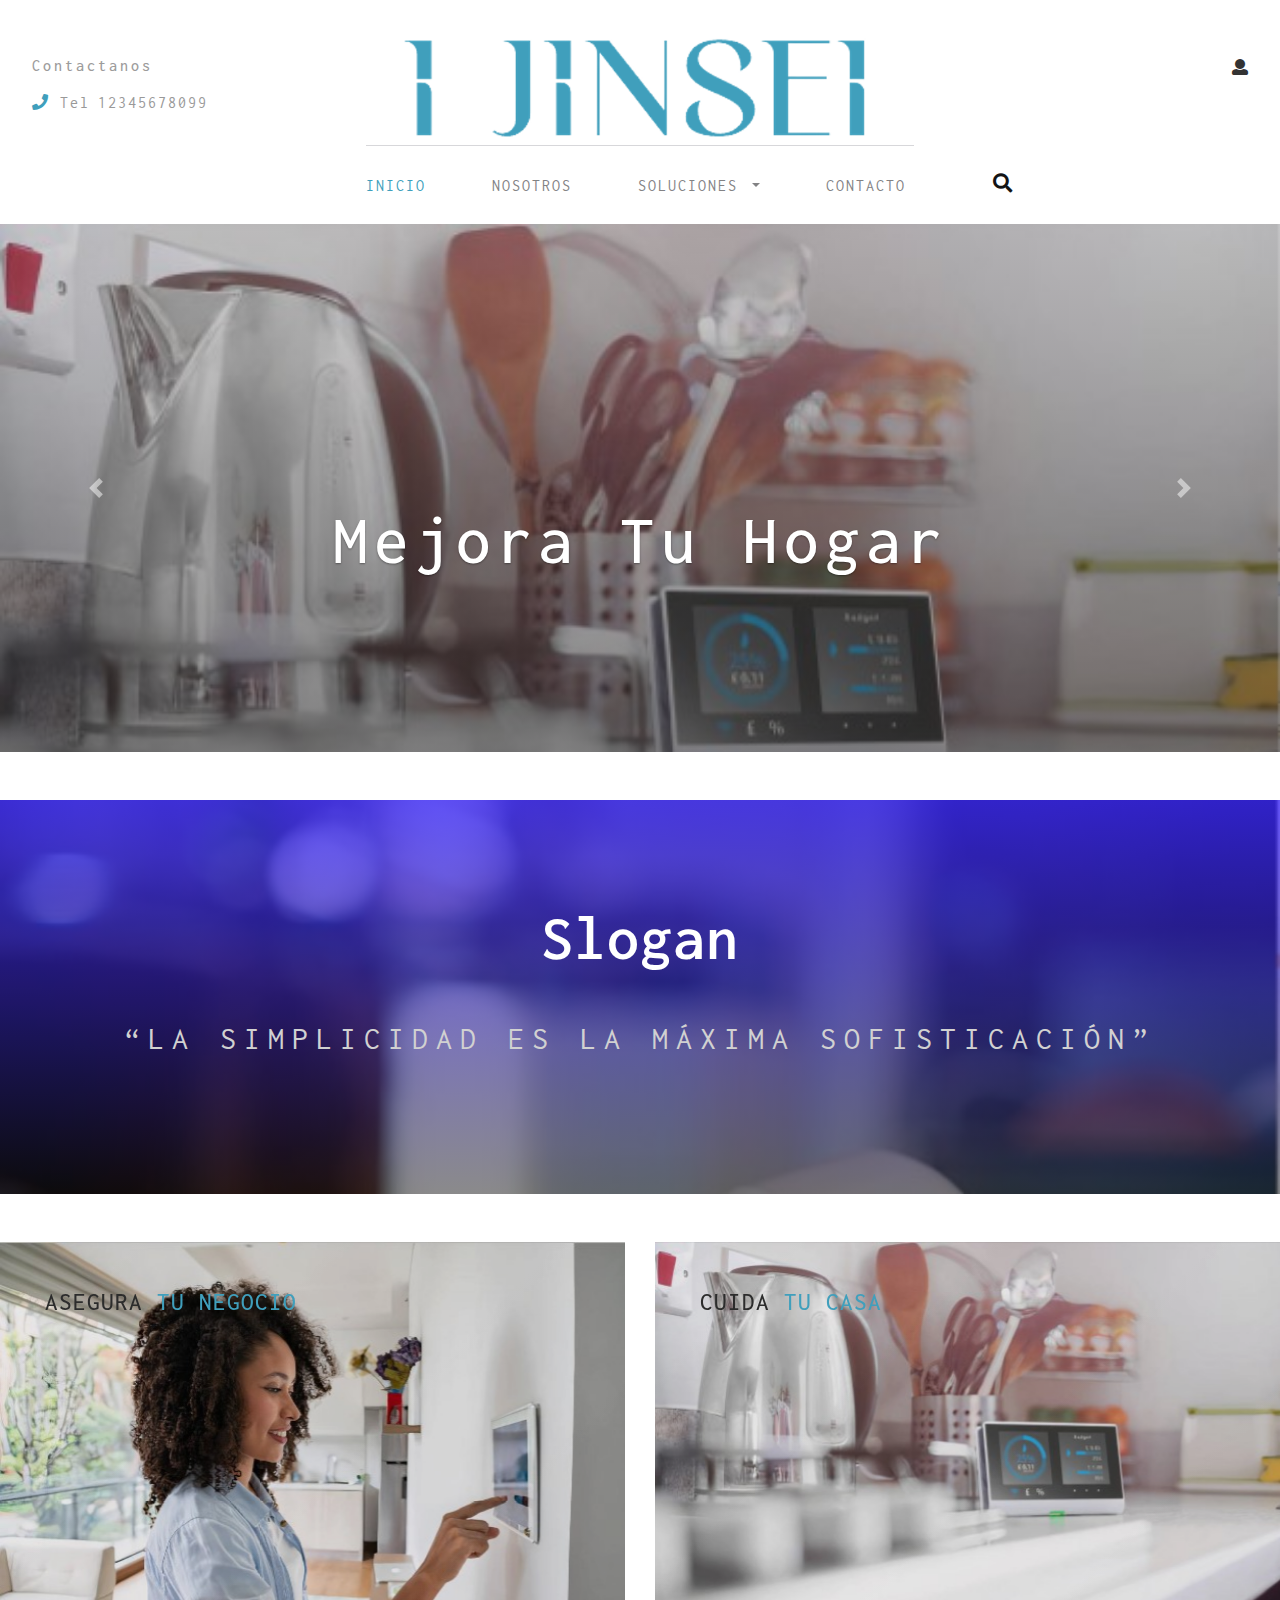
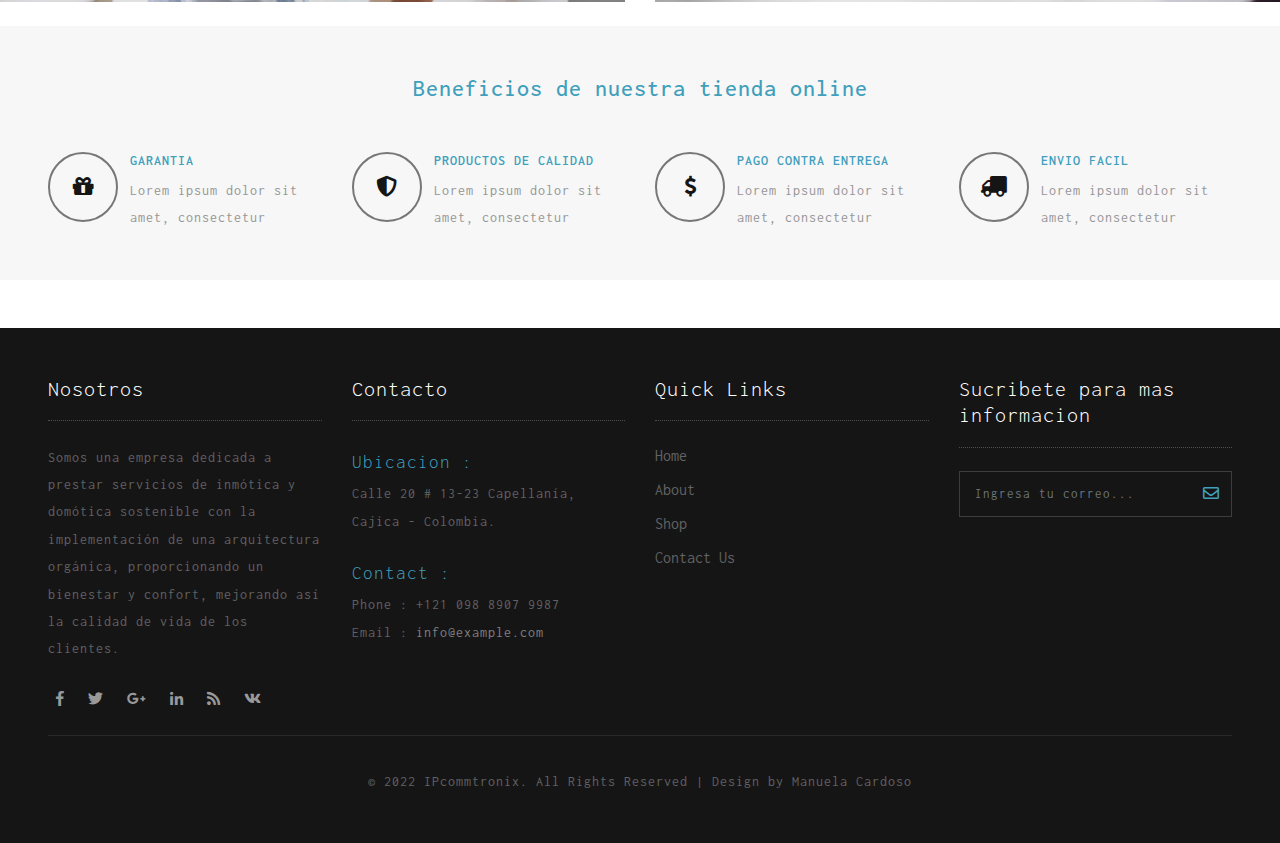
==== commit 70b1161b: "Add files via upload" ====
--- a/index.html
+++ b/index.html
@@ -56,13 +56,7 @@
 								<span class="fa fa-user" aria-hidden="true"></span>
 							</a>
 						</li>
-						<li class="galssescart galssescart2 cart cart box_1">
-							<form action="#" method="post" class="last">
-								<input type="hidden" name="cmd" value="_cart">
-								<input type="hidden" name="display" value="1">
-								<button class="top_googles_cart" type="submit" name="submit" value=""> Carrito <i class="fas fa-cart-arrow-down"></i></button>
-							</form>
-						</li>
+					
 					</ul>
 					<!---->
 					<div class="overlay-login text-left">
@@ -173,85 +167,6 @@
 								</li>
 							</ul>
 						</li>
-						<li class="nav-item dropdown">
-							<a class="nav-link dropdown-toggle" href="#" id="navbarDropdown1" role="button" data-toggle="dropdown" aria-haspopup="true"
-							    aria-expanded="false">
-								Productos
-							</a>
-							<ul class="dropdown-menu mega-menu ">
-								<li>
-									<div class="row">
-										<div class="col-md-4 media-list span4 text-left">
-											<h5 class="tittle-w3layouts-sub"> Camaras </h5>
-											<ul>
-												<li class="media-mini mt-3">
-													<a href="shop.html">Domo IP-AHD</a>
-												</li>
-												<li class="">
-													<a href="shop.html">Bullet IP - AHD</a>
-												</li>
-												<li>
-													<a href="shop.html">PTZ - 1, 2,3 Mpx</a>
-												</li>
-												<li>
-													<a href="shop.html">Plug & View</a>
-												</li>
-												<li>
-													<a href="shop.html">Camaras Ocultas</a>
-												</li>
-												<li>
-													<a href="shop.html">DVR</a>
-												</li>
-												<li>
-													<a href="shop.html">NVR</a>
-												</li>
-											</ul>
-										</div>
-										<div class="col-md-4 media-list span4 text-left">
-											<h5 class="tittle-w3layouts-sub"> V.E.A </h5>
-											<ul>
-												<li class="media-mini mt-3">
-													<a href="shop.html">Pedestales</a>
-												</li>
-												<li class="">
-													<a href="shop.html">Desactivadores</a>
-												</li>
-												<li>
-													<a href="shop.html">Labels</a>
-												</li>
-												<li>
-													<a href="shop.html">Etiquetas</a>
-												</li>
-											</ul>
-										</div>
-										<div class="col-md-4 media-list span4 text-left">
-											<h5 class="tittle-w3layouts-sub-nav"> Control ID </h5>
-											<ul>
-												<li class="media-mini mt-3">
-													<a href="shop.html">iD Flex</a>
-												</li>
-												<li class="">
-													<a href="shop.html">iD Fit</a>
-												</li>
-												<li>
-													<a href="shop.html">iD Access</a>
-												</li>
-												<li>
-													<a href="shop.html">iD Box</a>
-												</li>
-												<li>
-													<a href="shop.html">iD Prox</a>
-												</li>
-												<li>
-													<a href="shop.html">iD Block</a>
-												</li>
-											</ul>
-										</div>
-									</div>
-									<hr>
-								</li>
-							</ul>
-						</li>
 						<li class="nav-item">
 							<a class="nav-link" href="contact.html">Contacto</a>
 						</li>
@@ -313,495 +228,6 @@
 				<p>“La simplicidad es la máxima sofisticación”</p>
 			</div>
 		</div>
-		<div class="separador">
-			<h4>Nuestros Productos</h4>
-		</div>
-					<!--//banner-sec-->
-					<div class="mid-slider">
-						<div class="owl-carousel owl-theme row">
-							<div class="item">
-								<div class="gd-box-info text-center">
-									<div class="product-men women_two bot-gd">
-										<div class="product-googles-info slide-img googles">
-											<div class="men-pro-item">
-												<div class="men-thumb-item">
-													<img src="images/s5.png" class="img-fluid" alt="">
-													<div class="men-cart-pro">
-														<div class="inner-men-cart-pro">
-															<a href="shop.html" class="link-product-add-cart">Ver mas</a>
-														</div>
-													</div>
-												</div>
-												<div class="item-info-product">
-
-													<div class="info-product-price">
-														<div class="grid_meta">
-															<div class="product_price">
-																<h4>
-																	<a href="shop.html">Domo IP- AHD</a>
-																</h4>
-																<div class="grid-price mt-2">
-																	<span class="money ">$575.00</span>
-																</div>
-															</div>
-															<ul class="stars">
-																<li>
-																	<a href="#">
-																		<i class="fa fa-star" aria-hidden="true"></i>
-																	</a>
-																</li>
-																<li>
-																	<a href="#">
-																		<i class="fa fa-star" aria-hidden="true"></i>
-																	</a>
-																</li>
-																<li>
-																	<a href="#">
-																		<i class="fa fa-star" aria-hidden="true"></i>
-																	</a>
-																</li>
-																<li>
-																	<a href="#">
-																		<i class="fa fa-star-half-o" aria-hidden="true"></i>
-																	</a>
-																</li>
-																<li>
-																	<a href="#">
-																		<i class="fa fa-star-o" aria-hidden="true"></i>
-																	</a>
-																</li>
-															</ul>
-														</div>
-														<div class="googles single-item hvr-outline-out">
-															<form action="#" method="post">
-																<input type="hidden" name="cmd" value="_cart">
-																<input type="hidden" name="add" value="1">
-																<input type="hidden" name="googles_item" value="Domo IP- AHD">
-																<input type="hidden" name="amount" value="575.00">
-																<button type="submit" class="googles-cart pgoogles-cart">
-																	<i class="fas fa-cart-plus"></i>
-																</button>
-															</form>
-
-														</div>
-													</div>
-
-												</div>
-											</div>
-										</div>
-									</div>
-								</div>
-							</div>
-							<div class="item">
-								<div class="gd-box-info text-center">
-									<div class="product-men women_two bot-gd">
-										<div class="product-googles-info slide-img googles">
-											<div class="men-pro-item">
-												<div class="men-thumb-item">
-													<img src="images/s6.png" class="img-fluid" alt="">
-													<div class="men-cart-pro">
-														<div class="inner-men-cart-pro">
-															<a href="shop.html" class="link-product-add-cart">Ver mas</a>
-														</div>
-													</div>
-												</div>
-												<div class="item-info-product">
-
-													<div class="info-product-price">
-														<div class="grid_meta">
-															<div class="product_price">
-																<h4>
-																	<a href="shop.html">Bullet IP - AHD</a>
-																</h4>
-																<div class="grid-price mt-2">
-																	<span class="money ">$325.00</span>
-																</div>
-															</div>
-															<ul class="stars">
-																<li>
-																	<a href="#">
-																		<i class="fa fa-star" aria-hidden="true"></i>
-																	</a>
-																</li>
-																<li>
-																	<a href="#">
-																		<i class="fa fa-star" aria-hidden="true"></i>
-																	</a>
-																</li>
-																<li>
-																	<a href="#">
-																		<i class="fa fa-star" aria-hidden="true"></i>
-																	</a>
-																</li>
-																<li>
-																	<a href="#">
-																		<i class="fa fa-star-half-o" aria-hidden="true"></i>
-																	</a>
-																</li>
-																<li>
-																	<a href="#">
-																		<i class="fa fa-star-o" aria-hidden="true"></i>
-																	</a>
-																</li>
-															</ul>
-														</div>
-														<div class="googles single-item hvr-outline-out">
-															<form action="#" method="post">
-																<input type="hidden" name="cmd" value="_cart">
-																<input type="hidden" name="add" value="1">
-																<input type="hidden" name="googles_item" value="Bullet IP - AHD">
-																<input type="hidden" name="amount" value="325.00">
-																<button type="submit" class="googles-cart pgoogles-cart">
-																	<i class="fas fa-cart-plus"></i>
-																</button>
-															</form>
-
-														</div>
-													</div>
-
-												</div>
-											</div>
-										</div>
-									</div>
-								</div>
-							</div>
-							<div class="item">
-								<div class="gd-box-info text-center">
-									<div class="product-men women_two bot-gd">
-										<div class="product-googles-info slide-img googles">
-											<div class="men-pro-item">
-												<div class="men-thumb-item">
-													<img src="images/s6.png" class="img-fluid" alt="">
-													<div class="men-cart-pro">
-														<div class="inner-men-cart-pro">
-															<a href="shop.html" class="link-product-add-cart">Ver mas</a>
-														</div>
-													</div>
-												</div>
-												<div class="item-info-product">
-
-													<div class="info-product-price">
-														<div class="grid_meta">
-															<div class="product_price">
-																<h4>
-																	<a href="single.html">PTZ - 1, 2,3 Mpx</a>
-																</h4>
-																<div class="grid-price mt-2">
-																	<span class="money ">$575.00</span>
-																</div>
-															</div>
-															<ul class="stars">
-																<li>
-																	<a href="#">
-																		<i class="fa fa-star" aria-hidden="true"></i>
-																	</a>
-																</li>
-																<li>
-																	<a href="#">
-																		<i class="fa fa-star" aria-hidden="true"></i>
-																	</a>
-																</li>
-																<li>
-																	<a href="#">
-																		<i class="fa fa-star" aria-hidden="true"></i>
-																	</a>
-																</li>
-																<li>
-																	<a href="#">
-																		<i class="fa fa-star-half-o" aria-hidden="true"></i>
-																	</a>
-																</li>
-																<li>
-																	<a href="#">
-																		<i class="fa fa-star-o" aria-hidden="true"></i>
-																	</a>
-																</li>
-															</ul>
-														</div>
-														<div class="googles single-item hvr-outline-out">
-															<form action="#" method="post">
-																<input type="hidden" name="cmd" value="_cart">
-																<input type="hidden" name="add" value="1">
-																<input type="hidden" name="googles_item" value="PTZ - 1, 2,3 Mpx">
-																<input type="hidden" name="amount" value="575.00">
-																<button type="submit" class="googles-cart pgoogles-cart">
-																	<i class="fas fa-cart-plus"></i>
-																</button>
-															</form>
-
-														</div>
-													</div>
-
-												</div>
-											</div>
-										</div>
-									</div>
-								</div>
-							</div>
-							<div class="item">
-								<div class="gd-box-info text-center">
-									<div class="product-men women_two bot-gd">
-										<div class="product-googles-info slide-img googles">
-											<div class="men-pro-item">
-												<div class="men-thumb-item">
-													<img src="images/s6.png" class="img-fluid" alt="">
-													<div class="men-cart-pro">
-														<div class="inner-men-cart-pro">
-															<a href="shop.html" class="link-product-add-cart">Ver mas</a>
-														</div>
-													</div>
-												</div>
-												<div class="item-info-product">
-
-													<div class="info-product-price">
-														<div class="grid_meta">
-															<div class="product_price">
-																<h4>
-																	<a href="single.html">Plug & View </a>
-																</h4>
-																<div class="grid-price mt-2">
-																	<span class="money ">$325.00</span>
-																</div>
-															</div>
-															<ul class="stars">
-																<li>
-																	<a href="#">
-																		<i class="fa fa-star" aria-hidden="true"></i>
-																	</a>
-																</li>
-																<li>
-																	<a href="#">
-																		<i class="fa fa-star" aria-hidden="true"></i>
-																	</a>
-																</li>
-																<li>
-																	<a href="#">
-																		<i class="fa fa-star" aria-hidden="true"></i>
-																	</a>
-																</li>
-																<li>
-																	<a href="#">
-																		<i class="fa fa-star-half-o" aria-hidden="true"></i>
-																	</a>
-																</li>
-																<li>
-																	<a href="#">
-																		<i class="fa fa-star-o" aria-hidden="true"></i>
-																	</a>
-																</li>
-															</ul>
-														</div>
-														<div class="googles single-item hvr-outline-out">
-															<form action="#" method="post">
-																<input type="hidden" name="cmd" value="_cart">
-																<input type="hidden" name="add" value="1">
-																<input type="hidden" name="googles_item" value="Plug & View">
-																<input type="hidden" name="amount" value="325.00">
-																<button type="submit" class="googles-cart pgoogles-cart">
-																	<i class="fas fa-cart-plus"></i>
-																</button>
-															</form>
-
-														</div>
-													</div>
-
-												</div>
-											</div>
-										</div>
-									</div>
-								</div>
-							</div>
-							<div class="item">
-								<div class="gd-box-info text-center">
-									<div class="product-men women_two bot-gd">
-										<div class="product-googles-info slide-img googles">
-											<div class="men-pro-item">
-												<div class="men-thumb-item">
-													<img src="images/s6.png" class="img-fluid" alt="">
-													<div class="men-cart-pro">
-														<div class="inner-men-cart-pro">
-															<a href="shop.html" class="link-product-add-cart">Ver mas</a>
-														</div>
-													</div>
-												</div>
-												<div class="item-info-product">
-
-													<div class="info-product-price">
-														<div class="grid_meta">
-															<div class="product_price">
-																<h4>
-																	<a href="single.html">Camaras Ocultas </a>
-																</h4>
-																<div class="grid-price mt-2">
-																	<span class="money ">$525.00</span>
-																</div>
-															</div>
-															<ul class="stars">
-																<li>
-																	<a href="#">
-																		<i class="fa fa-star" aria-hidden="true"></i>
-																	</a>
-																</li>
-																<li>
-																	<a href="#">
-																		<i class="fa fa-star" aria-hidden="true"></i>
-																	</a>
-																</li>
-																<li>
-																	<a href="#">
-																		<i class="fa fa-star" aria-hidden="true"></i>
-																	</a>
-																</li>
-																<li>
-																	<a href="#">
-																		<i class="fa fa-star-half-o" aria-hidden="true"></i>
-																	</a>
-																</li>
-																<li>
-																	<a href="#">
-																		<i class="fa fa-star-o" aria-hidden="true"></i>
-																	</a>
-																</li>
-															</ul>
-														</div>
-														<div class="googles single-item hvr-outline-out">
-															<form action="#" method="post">
-																<input type="hidden" name="cmd" value="_cart">
-																<input type="hidden" name="add" value="1">
-																<input type="hidden" name="googles_item" value="Camaras Ocultas ">
-																<input type="hidden" name="amount" value="525.00">
-																<button type="submit" class="googles-cart pgoogles-cart">
-																	<i class="fas fa-cart-plus"></i>
-																</button>
-															</form>
-
-														</div>
-													</div>
-
-												</div>
-											</div>
-										</div>
-									</div>
-								</div>
-							</div>
-							<div class="item">
-								<div class="gd-box-info text-center">
-									<div class="product-men women_two bot-gd">
-										<div class="product-googles-info slide-img googles">
-											<div class="men-pro-item">
-												<div class="men-thumb-item">
-													<img src="images/s5.png" class="img-fluid" alt="">
-													<div class="men-cart-pro">
-														<div class="inner-men-cart-pro">
-															<a href="shop.html" class="link-product-add-cart">Ver mas</a>
-														</div>
-													</div>
-												</div>
-												<div class="item-info-product">
-
-													<div class="info-product-price">
-														<div class="grid_meta">
-															<div class="product_price">
-																<h4>
-																	<a href="single.html">DVR </a>
-																</h4>
-																<div class="grid-price mt-2">
-																	<span class="money ">$575.00</span>
-																</div>
-															</div>
-															<ul class="stars">
-																<li>
-																	<a href="#">
-																		<i class="fa fa-star" aria-hidden="true"></i>
-																	</a>
-																</li>
-																<li>
-																	<a href="#">
-																		<i class="fa fa-star" aria-hidden="true"></i>
-																	</a>
-																</li>
-																<li>
-																	<a href="#">
-																		<i class="fa fa-star" aria-hidden="true"></i>
-																	</a>
-																</li>
-																<li>
-																	<a href="#">
-																		<i class="fa fa-star-half-o" aria-hidden="true"></i>
-																	</a>
-																</li>
-																<li>
-																	<a href="#">
-																		<i class="fa fa-star-o" aria-hidden="true"></i>
-																	</a>
-																</li>
-															</ul>
-														</div>
-														<div class="googles single-item hvr-outline-out">
-															<form action="#" method="post">
-																<input type="hidden" name="cmd" value="_cart">
-																<input type="hidden" name="add" value="1">
-																<input type="hidden" name="googles_item" value="DVR">
-																<input type="hidden" name="amount" value="325.00">
-																<button type="submit" class="googles-cart pgoogles-cart">
-																	<i class="fas fa-cart-plus"></i>
-																</button>
-															</form>
-
-														</div>
-													</div>
-
-												</div>
-											</div>
-										</div>
-									</div>
-								</div>
-							</div>
-						</div>
-					</div>
-				</div>
-				<!-- /testimonials -->
-				<div class="testimonials py-lg-4 py-3 mt-4">
-					<div class="testimonials-inner py-lg-4 py-3">
-						<h3 class="tittle-w3layouts text-center my-lg-4 my-4">Nuestras Marcas</h3>
-						<div id="carouselExampleControls" class="carousel slide" data-ride="carousel">
-							<div class="carousel-inner" role="listbox">
-								<div class="carousel-item active">
-									<div class="testimonials_grid text-center">
-										<img src="images/provision-isr.png" alt="">
-										<img src="images/Sensormatic.jpeg" alt="">
-										<img src="images/Virdi.png" alt="">
-									</div>
-								</div>
-								<div class="carousel-item">
-									<div class="testimonials_grid text-center">
-										<div class="Segundo">
-											<img src="images/Neural-Labs.png" alt="">
-											<img src="images/Logo_Lantech.png" alt="">
-											<img src="images/Allied_Telesis.png" alt="">
-										</div>
-									</div>
-								</div>
-								<div class="carousel-item">
-									<div class="testimonials_grid text-center">
-										<img src="images/Control-ID.png" alt="">
-										<img src="images/avigilon.png" alt="">
-										<img src="images/rosslare.png" alt="">
-									</div>
-								</div>
-								<a class="carousel-control-prev test" href="#carouselExampleControls" role="button" data-slide="prev">
-									<span class="fas fa-long-arrow-alt-left"></span>
-									<span class="sr-only">Previous</span>
-								</a>
-								<a class="carousel-control-next test" href="#carouselExampleControls" role="button" data-slide="next">
-									<span class="fas fa-long-arrow-alt-right" aria-hidden="true"></span>
-									<span class="sr-only">Next</span>
-
-								</a>
-							</div>
-						</div>
-					</div>
-				</div>
 				<!-- //testimonials -->
 				<div class="row galsses-grids pt-lg-5 pt-3">
 					<div class="col-lg-6 galsses-grid-left">
--- a/css/style.css
+++ b/css/style.css
@@ -320,10 +320,10 @@
 }
 
 .carousel-item.item3 {
-    background: -webkit-linear-gradient(rgba(23, 22, 23, 0.2), rgba(23, 22, 23, 0.5)), url(../images/banner3.jpeg) no-repeat;
-    background: -moz-linear-gradient(rgba(23, 22, 23, 0.2), rgba(23, 22, 23, 0.5)), url(../images/banner3.jpeg) no-repeat;
-    background: -ms-linear-gradient(rgba(23, 22, 23, 0.2), rgba(23, 22, 23, 0.5)), url(../images/banner3.jpeg) no-repeat;
-    background: linear-gradient(rgba(23, 22, 23, 0.2), rgba(23, 22, 23, 0.5)), url(../images/banner3.jpeg) no-repeat;
+    background: -webkit-linear-gradient(rgba(23, 22, 23, 0.2), rgba(23, 22, 23, 0.5)), url(../images/banner3.jpg) no-repeat;
+    background: -moz-linear-gradient(rgba(23, 22, 23, 0.2), rgba(23, 22, 23, 0.5)), url(../images/banner3.jpg) no-repeat;
+    background: -ms-linear-gradient(rgba(23, 22, 23, 0.2), rgba(23, 22, 23, 0.5)), url(../images/banner3.jpg) no-repeat;
+    background: linear-gradient(rgba(23, 22, 23, 0.2), rgba(23, 22, 23, 0.5)), url(../images/banner3.jpg) no-repeat;
     background-size: cover;
 }
 
@@ -465,15 +465,16 @@
     font-weight: 600;
     color: #ffffff;
     margin: 0;
-    padding: 0;
+    padding-top: 100px;
 }
 
 .testimonials-text p {
     color: #d1d1d1;
-    font-size: 0.8em;
+    font-size: 2em;
     text-transform: uppercase;
     letter-spacing: 8px;
     margin: 1em 0 2em 0;
+    padding-bottom: 50px;
 }
 
 .testimonials-text {
@@ -577,7 +578,7 @@
 
 .galsses-grid-left figure figcaption {
     padding: 2em;
-    color: #fff;
+    color: rgb(0, 0, 0);
     text-transform: uppercase;
     font-size: 1.25em;
     -webkit-backface-visibility: hidden;
@@ -603,8 +604,8 @@
 /*---------------*/
 
 figure.effect-lexi {
-    background: -webkit-linear-gradient(-45deg, #000 0%, #fff 100%);
-    background: linear-gradient(-45deg, #000 0%, #fff 100%);
+    background: -webkit-linear-gradient(-45deg, #000 0%, rgb(44, 44, 44) 100%);
+    background: linear-gradient(-45deg, #000 0%, rgb(44, 44, 44) 100%);
 }
 
 figure.effect-lexi img {
@@ -633,7 +634,7 @@
     bottom: -100px;
     width: 285px;
     height: 300px;
-    border: 2px solid #fff;
+    border: 2px solid rgb(44, 44, 44);
     border-radius: 50%;
     box-shadow: 0 0 0 900px rgba(255, 255, 255, 0.2);
     content: '';
@@ -657,7 +658,7 @@
     -webkit-transform: translate3d(5px, 5px, 0);
     transform: translate3d(5px, 5px, 0);
     font-size: 25px;
-    color: #fff;
+    color: rgb(44, 44, 44);
 }
 figure.effect-lexi h3 span {
     color: #409fbc;
